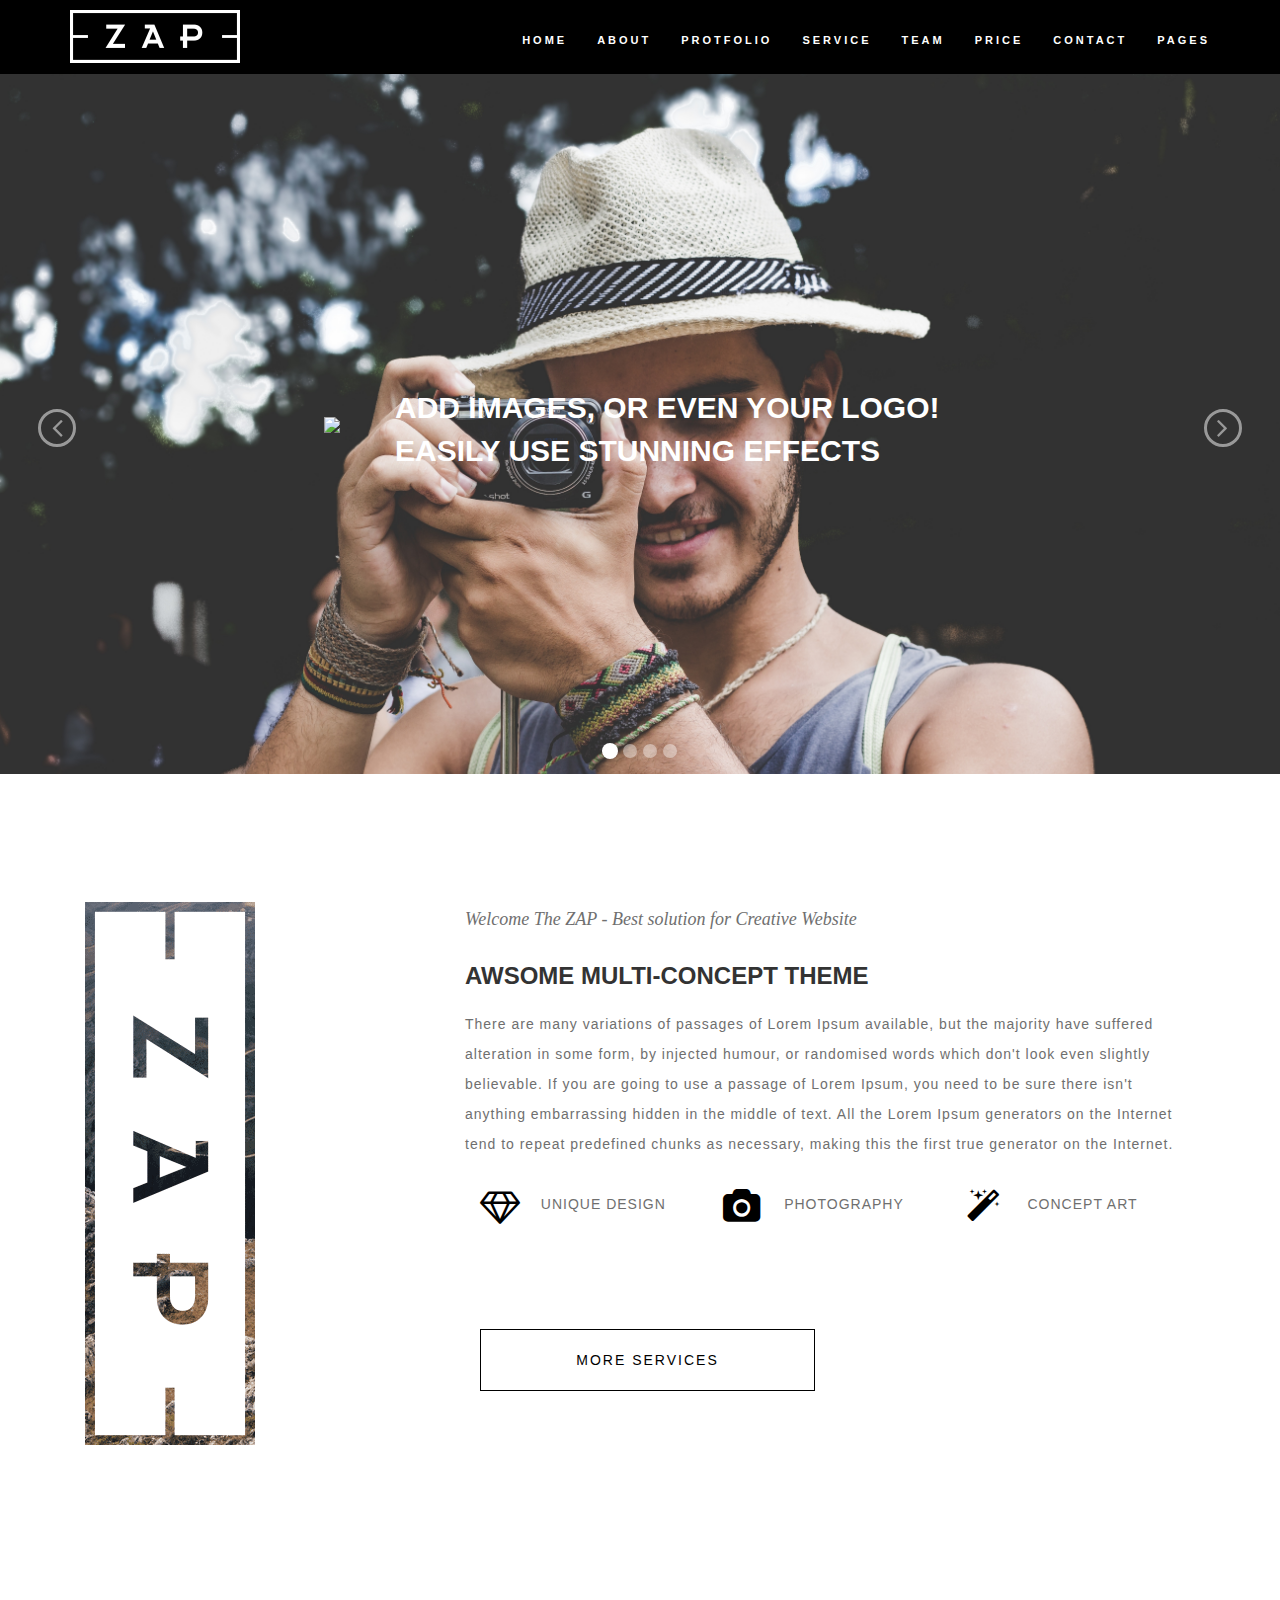
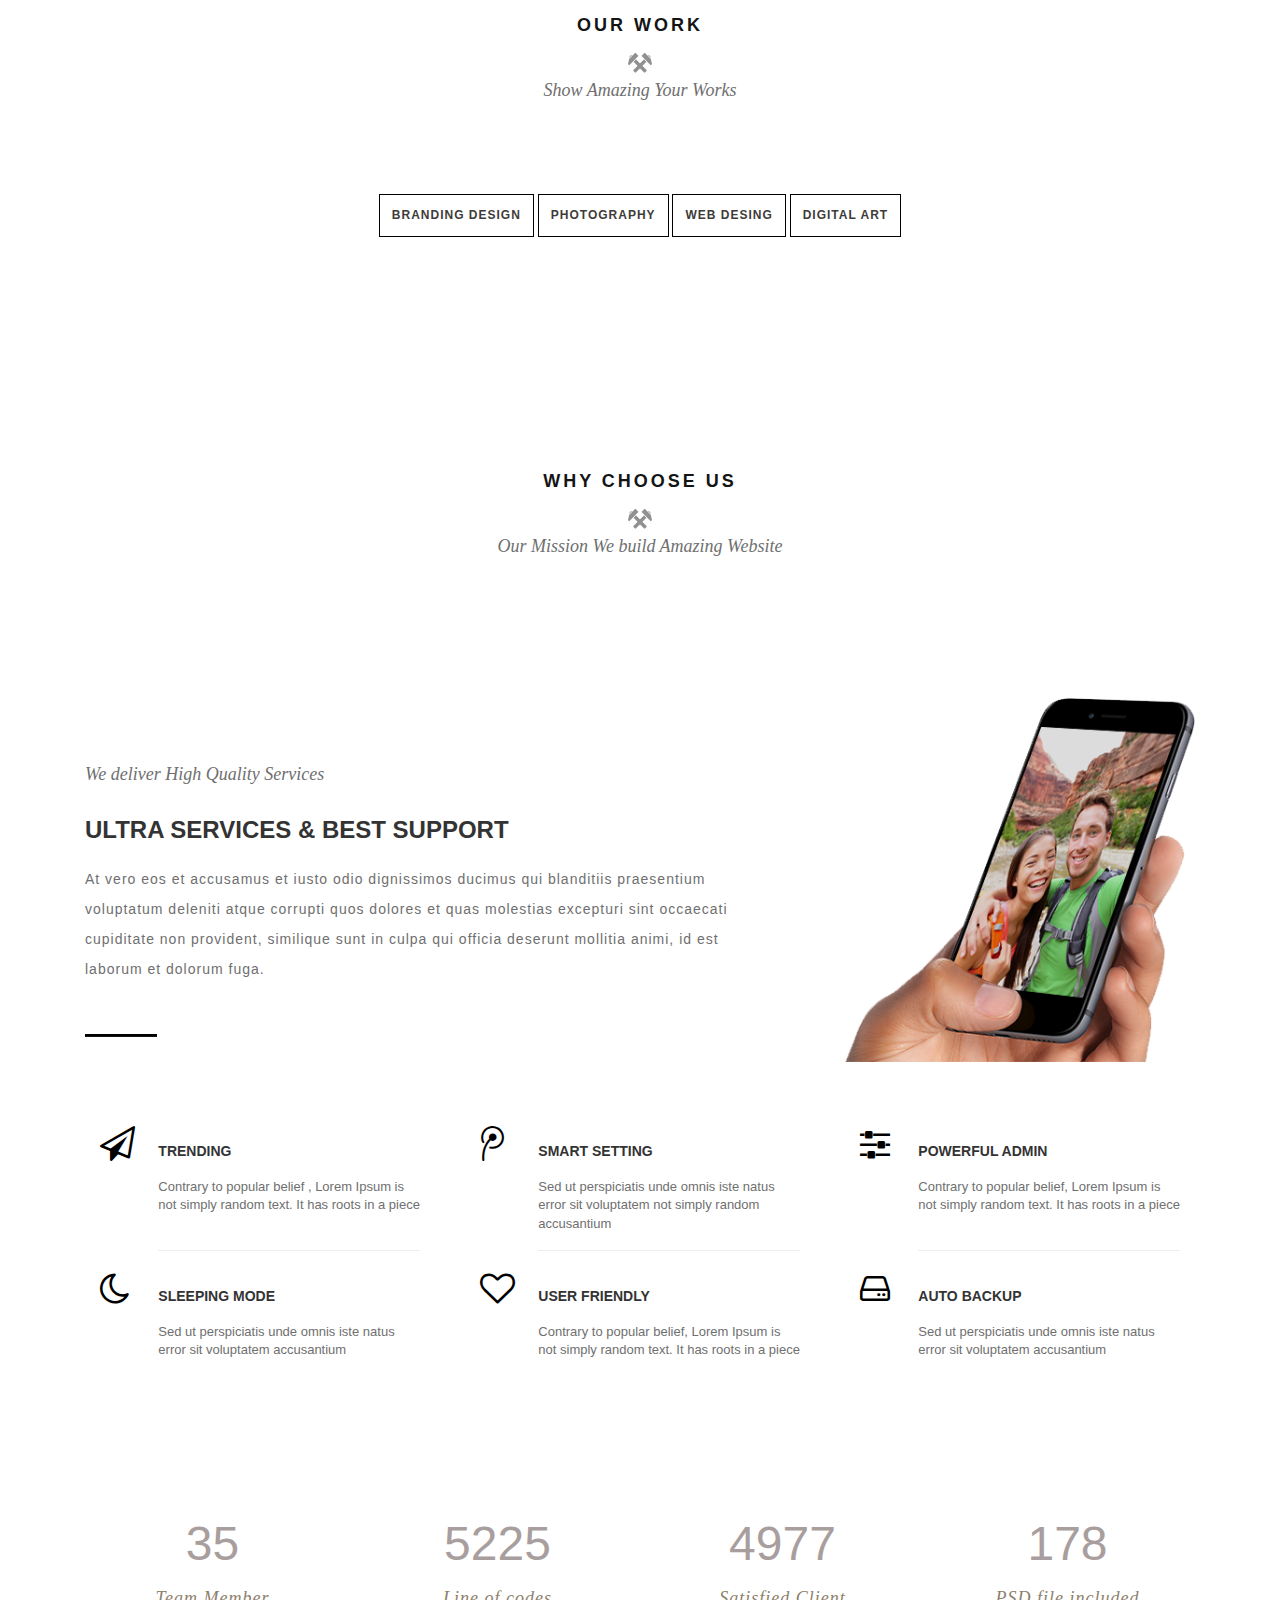
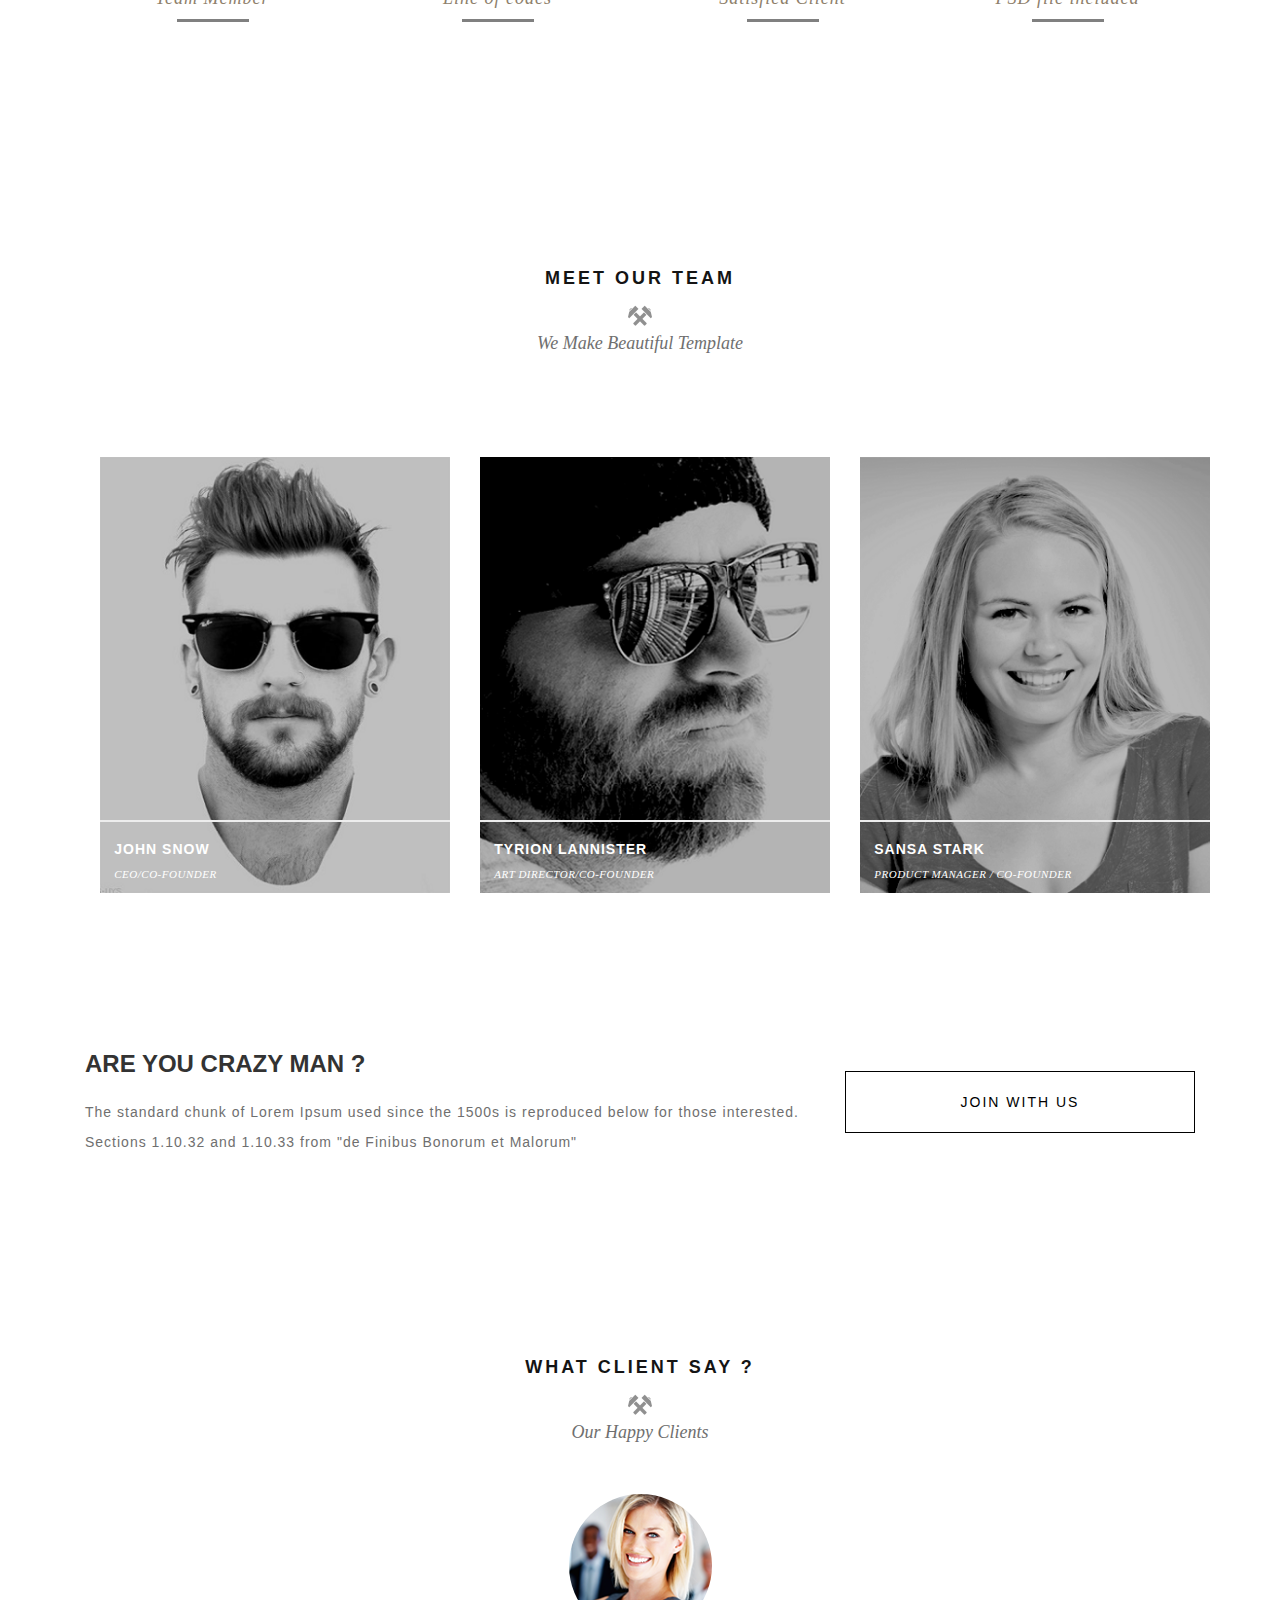
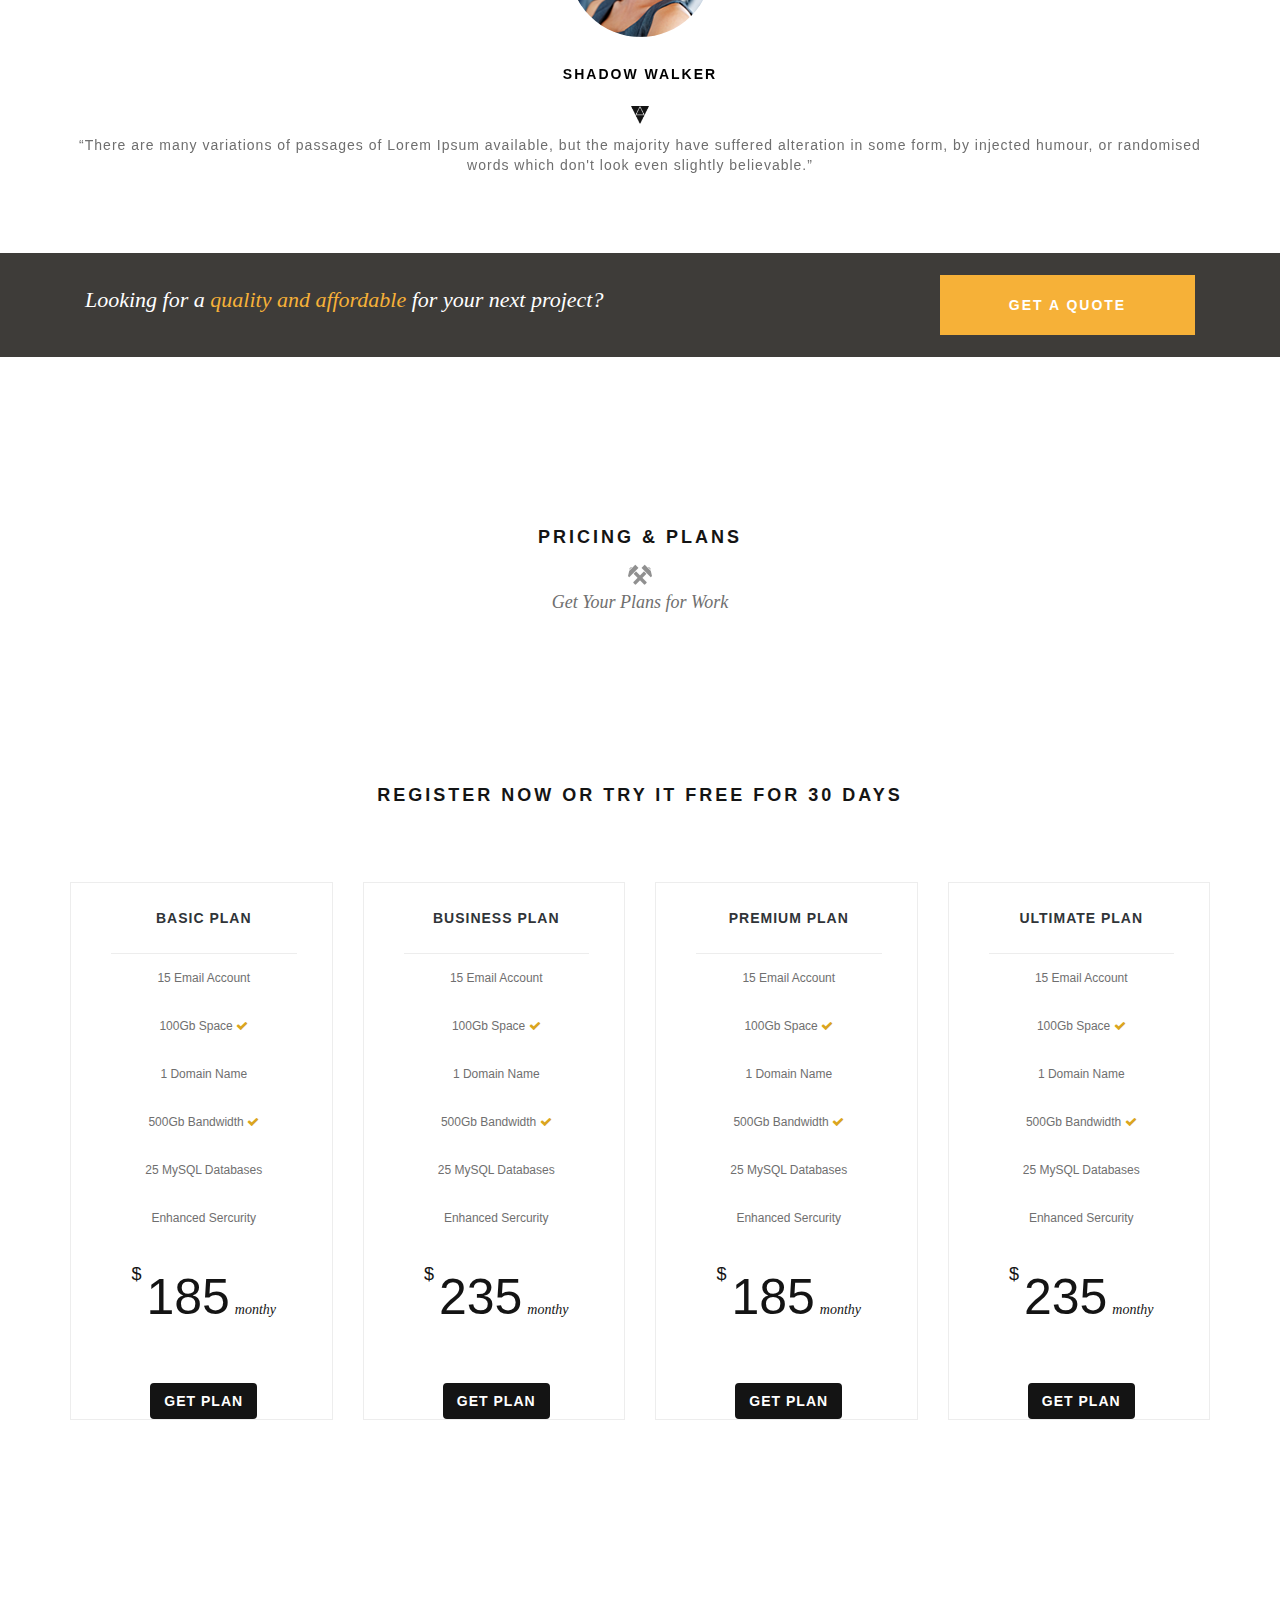
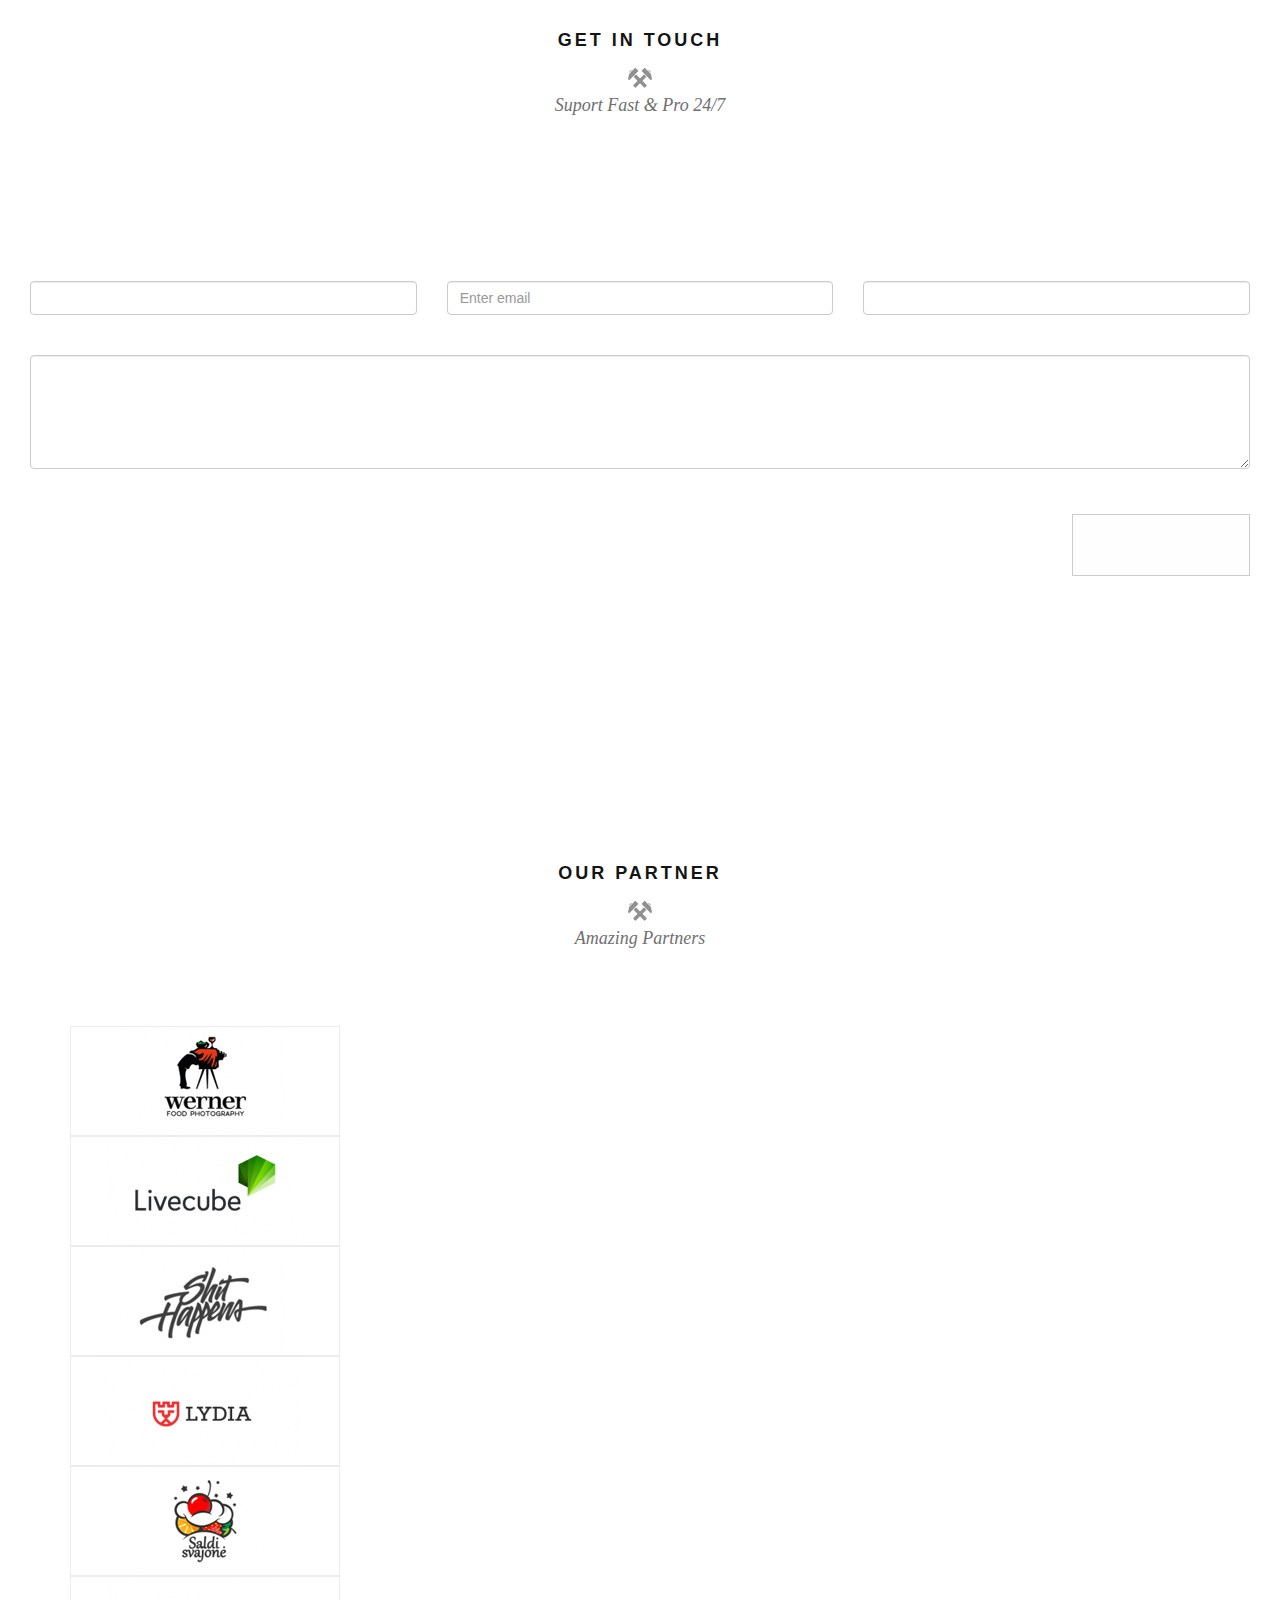
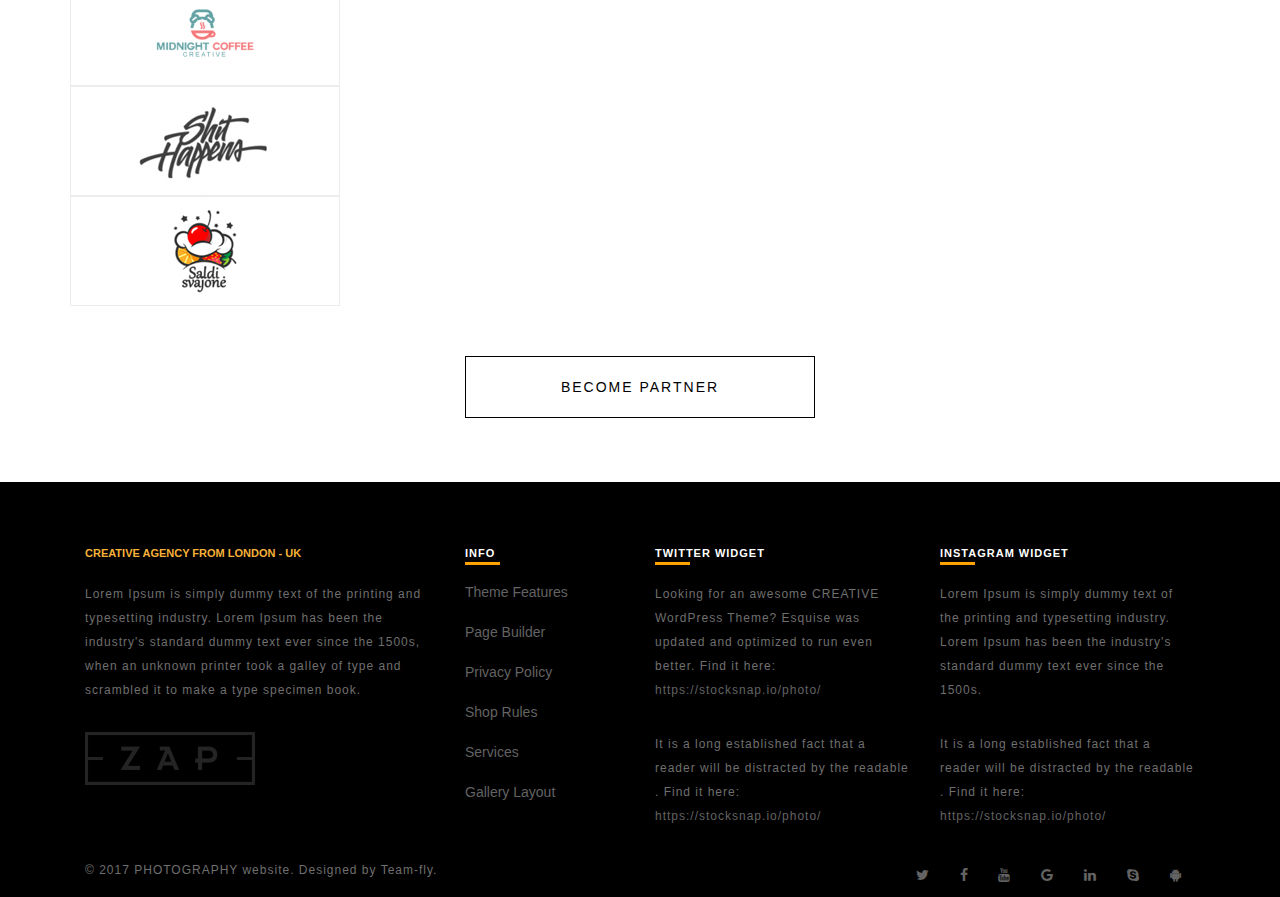
==== index.html @ 69b2be7b "Here is the updated one.:)" ====
<!DOCTYPE html>
<html lang="en">
<head>
    <meta charset="UTF-8">
    <meta name="viewport" content="width=device-width, initial-scale=1">
	<title>photography</title>
	<link rel="stylesheet" href="style.css">
	<link rel="stylesheet" href="assets/css/bootstrap.min.css">
    <link rel="stylesheet" href="assets/animate.css">
     <link rel="stylesheet" href="https://maxcdn.bootstrapcdn.com/font-awesome/4.7.0/css/font-awesome.min.css">

</head>
<body>
	
<!--background slider-->	
<div class="container-fluid fluid_margin_padding">
  <div class="raw fluid_margin_padding">
  <div class="col-md-12 fluid_margin_padding">    

<!--Navigation bar-->
<nav class="navbar navbar-default navbar-fixed-top navbar-inverse nav_background" role="navigation">
    <div class="container">
        <div class="navbar-header">
            <button type="button" class="navbar-toggle" data-toggle="collapse" data-target="#nav-collapse">
                <span class="sr-only">Toggle navigation</span>
                <span class="icon-bar"></span>
                <span class="icon-bar"></span>
                <span class="icon-bar"></span>
            </button>
            <img style="padding-top:10px;" class="img-responsive" src="assets/image/logo.png">
        </div>
        <div class="collapse navbar-collapse" id="nav-collapse">
            <ul class="nav navbar-nav navbar-right navlist">
               
                <li><a href="#home">home</a></li>
                <li><a href="#about">About</a></li>
                <li><a href="#protfolio">protfolio</a></li>
                <li><a href="#service">service</a></li>
                <li><a href="#team">team</a></li>
                <li><a href="#price">price</a></li>
                <li><a href="#contact">Contact</a></li>
                <li><a href="#pages">pages</a></li>
            </ul>
        </div>
    </div>
</nav>
<!-- Slider -->
<div id="home" style="margin-top: 74px;" class="container-fluid fluid_margin_padding">
<div id="first-slider">
    <div id="carousel-example-generic" class="carousel slide carousel-fade">
        <!-- Indicators -->
        <ol class="carousel-indicators">
            <li data-target="#carousel-example-generic" data-slide-to="0" class="active"></li>
            <li data-target="#carousel-example-generic" data-slide-to="1"></li>
            <li data-target="#carousel-example-generic" data-slide-to="2"></li>
            <li data-target="#carousel-example-generic" data-slide-to="3"></li>
        </ol>
        <!-- Wrapper for slides -->
        <div class="carousel-inner" role="listbox">
            <!-- Item 1 -->
            <div class="item active slide1 img-responsive">
                <div class="row"><div class="container">
                    <div class="col-md-3 text-right">
                        <img style="max-width: 200px;"  data-animation="animated zoomInLeft" src="http://s20.postimg.org/pfmmo6qj1/window_domain.png">
                    </div>
                    <div class="col-md-9 text-left">
                        <h3 data-animation="animated bounceInDown">Add images, or even your logo!</h3>
                        <h4 data-animation="animated bounceInUp">Easily use stunning effects</h4>             
                     </div>
                </div></div>
             </div> 
            <!-- Item 2 -->
            <div class="item slide2 img-responsive">
                <div class="row"><div class="container">
                    <div class="col-md-7 text-left">
                        <h3 data-animation="animated bounceInDown"> 50 animation options A beautiful</h3>
                        <h4 data-animation="animated bounceInUp">Create beautiful slideshows </h4>
                     </div>
                    <div class="col-md-5 text-right">
                        <img style="max-width: 200px;"  data-animation="animated zoomInLeft" src="http://s20.postimg.org/sp11uneml/rack_server_unlock.png">
                    </div>
                </div></div>
            </div>
            <!-- Item 3 -->
            <div class="item slide3 img-responsive">
                <div class="row"><div class="container">
                    <div class="col-md-7 text-left">
                        <h3 data-animation="animated bounceInDown">Simple Bootstrap Carousel</h3>
                        <h4 data-animation="animated bounceInUp">Bootstrap Image Carousel Slider with Animate.css</h4>
                     </div>
                    <div class="col-md-5 text-right">
                        <img style="max-width: 200px;"  data-animation="animated zoomInLeft" src="http://s20.postimg.org/eq8xvxeq5/globe_network.png">
                    </div>     
                </div></div>
            </div>
            <!-- Item 4 -->
            <div class="item slide4 img-responsive">
                <div class="row"><div class="container">
                    <div class="col-md-7 text-left">
                        <h3 data-animation="animated bounceInDown">We are creative</h3>
                        <h4 data-animation="animated bounceInUp">Get start your next awesome project</h4>
                     </div>
                    <div class="col-md-5 text-right">
                        <img style="max-width: 200px;"  data-animation="animated zoomInLeft" src="http://s20.postimg.org/9vf8xngel/internet_speed.png">
                    </div>  
                </div></div>
            </div>
            <!-- End Item 4 -->
    
        </div>
        <!-- End Wrapper for slides-->
        <a class="left carousel-control" href="#carousel-example-generic" role="button" data-slide="prev">
            <i class="fa fa-angle-left"></i><span class="sr-only">Previous</span>
        </a>
        <a class="right carousel-control" href="#carousel-example-generic" role="button" data-slide="next">
            <i class="fa fa-angle-right"></i><span class="sr-only">Next</span>
        </a>
    </div>
</div>
</div>
   
   
   
   
   

    
<!--Awesome multi-concept theme-->      
   
        <div id="about" class="container concept">
            <div class="raw">
                <div class="col-md-4 col-sm-3 col-xs-12">
                    <img class="img-responsive" src="assets/image/intro-1.png">
                </div>
                <div class="col-md-8 col-sm-9 col-xs-12 heading-block">
                    <span>
                        Welcome The ZAP - Best solution for Creative Website
                    </span>
                    <h2>AWSOME MULTI-CONCEPT THEME</h2>
                    <p>
                        There are many variations of passages of Lorem Ipsum available, but the majority have suffered alteration in some form, by injected humour, or randomised words which don't look even slightly believable. If you are going to use a passage of Lorem Ipsum, you need to be sure there isn't anything embarrassing hidden in the middle of text. All the Lorem Ipsum generators on the Internet tend to repeat predefined chunks as necessary, making this the first true generator on the Internet.
                    </p>
                    <div class="raw">
                    <div class="col-md-1 col-sm-1">
                          <i class="fa fa-diamond" aria-hidden="true"></i>

                    </div>
                    <div class="col-md-3 col-sm-3">
                        <p>UNIQUE DESIGN</p>
                    </div> 
                    
                    <div class="col-md-1 col-sm-1">
                        <i class="fa fa-camera" aria-hidden="true"></i>

                    </div>
                    <div class="col-md-3 col-sm-3">
                        <p>PHOTOGRAPHY</p>
                    </div>
                    
                    <div class="col-md-1 col-sm-1">
                       <i class="fa fa-magic" aria-hidden="true"></i>
                    </div>
                    <div class="col-md-3 col-sm-3">
                        <p>CONCEPT ART</p>
                    </div> 
                    </div>
                    <div class="raw">
                    <div class="col-md-6 col-sm-12 col-xs-12">
                    <button style="letter-spacing:2px !important;margin-top:80px;color:black;background-color:white !important;border-radius:0px;border:1px solid black;padding:20px;width:100%;" type="button" class="btn btn-default">
                        MORE SERVICES
                    </button>
                    </div>
                    </div>
                </div>
            </div>
        </div>
     
<!--Our work-->
        <div id="protfolio" class="container-fluid">
            <div class="container heading-block">
                <h3>Our Work</h3>
                <div class="divider divider-center ">
                   <img src="assets/image/hammers.png">
                    <span style="font-family: 'Crimson Text', serif !important;">
                       Show Amazing Your Works
                    </span>
                    
                    
                </div>        
            </div>
 <!--button-->
             <div style="text-align:center; !important;" class="container buttonp">
                                 <div class="raw">
                                       <div class="col-md-12 col-sm-12">     
                                        <button  style="letter-spacing:1px !important;margin-top:80px;color:#3e3c39 !important;background-color: white !important;border-radius:0px;border:1px solid black;padding-bottom:0px;" type="button" class="btn btn-default mybtnstyle filter-1" data-filter="all"><p><b>BRANDING DESIGN</b></p>
                                        </button>
                                          
                    
                                        <button style="letter-spacing:1px !important;margin-top:80px;color:#3e3c39 !important;background-color: white !important;border-radius:0px;border:1px solid black;padding-bottom:0px;" type="button" class="btn btn-default mybtnstyle filter-1" data-filter=".category-1">
                                                    <p><b>PHOTOGRAPHY</b></p>
                                         </button>
                                                             
                                        <button style="letter-spacing:1px !important;margin-top:80px;color:#3e3c39 !important;background-color: white !important;border-radius:0px;border:1px solid black;padding-bottom:0px;" type="button" class="btn btn-default mybtnstyle filter-1" data-filter=".category-2">
                                                   <p><b>WEB DESING</b></p>
                                         </button>
                                                            
                                     <button  style="letter-spacing:1px !important;margin-top:80px;color:#3e3c39 !important;background-color: white !important;border-radius:0px;border:1px solid black;padding-bottom:0px;" type="button" class="btn btn-default mybtnstyle filter-1" data-filter=".category-1"><p><b>DIGITAL  ART</b></p>
                                        </button>
                                         
                        </div>                                
                    </div>  
                </div>    
             </div>
        
        
        
<!--Image gellary-->        
        <div class="container-fluid gallery">

           
            <div class="container" id="MixItUp1" >
            <center>
              <div class=" mix category-1">
                  <a href="assets/image/blog-2.png" class="thumbnail"><img src="assets/image/blog-2.png"></a>
              </div>
              <div class=" mix category-1" >
                  <a href="assets/image/blog-3.png" class="thumbnail"><img src="assets/image/blog-3.png"></a>
              </div>
              <div class="mix category-1" >
                  <a href="assets/image/blog-4.png" class="thumbnail"><img src="assets/image/blog-4.png"></a>
              </div>
              <div class="mix category-2">
                  <a href="assets/image/blog-3.png" class="thumbnail"><img src="assets/image/blog-3.png"></a>
              </div>
              
              <div class=" mix category-1">
                  <a href="assets/image/blog-4.png" class="thumbnail"><img src="assets/image/blog-4.png"></a>
              </div>
              <div class=" mix category-1">
                  <a href="assets/image/blog-2.png" class="thumbnail"><img src="assets/image/blog-2.png"></a>
              </div>
              <div class=" mix category-2" >
                  <a href="assets/image/blog-4.png" class="thumbnail"><img src="assets/image/blog-4.png"></a>
              </div>
              <div class=" mix category-2">
                  <a href="assets/image/blog-3.png" class="thumbnail"><img src="assets/image/blog-3.png"></a>
              </div>
                </center>
            </div>
             
              
            
        </div>
        
        
<!--Why Choose Us-->
        <div id="service"  class="container-fluid">
            <div class="container heading-block">
                <h3>Why Choose Us</h3>
                <div class="divider divider-center ">
                   <img src="assets/image/hammers.png">
                    <span style="font-family: 'Crimson Text', serif !important;">
                       Our Mission We build Amazing Website
                    </span>    
                </div>        
            </div>        
        </div>
        
        
     <!--ULTRA SERVICES & BEST SUPPORT-->   
     <div class="container-fluid concept">
        <div class="container">
            <div class="raw">
                
                <div class="col-md-8 heading-block">
                    <span style="padding-top:8%;">
                       We deliver High Quality Services
                    </span>
                    <h2>Ultra services & best support</h2>
                    <p>
                         At vero eos et accusamus et iusto odio dignissimos ducimus qui blanditiis praesentium<br>voluptatum deleniti atque corrupti quos dolores et quas molestias excepturi sint occaecati<br>cupiditate non provident, similique sunt in culpa qui officia deserunt mollitia animi, id est<br> laborum et dolorum fuga.
                    </p>
                    <hr class="hrtag">
                </div>
                <div class="col-md-4 ">
                    <img class="img-responsive" src="assets/image/why-choose-1.png">
                </div>
                
            </div>
        </div>
    </div>
        
<!--Services-->    
        <div id="service" class="container-fluid why-choose">
            <div class="container">
                <div class="raw">
                    <div class="col-md-4">
                        <div class="col-md-2">
                            <i class="fa fa-paper-plane-o" aria-hidden="true"></i>
  

                        </div>
                        <div class="col-md-10">
                            <h4>Trending</h4>
                            <p>
                                Contrary to popular belief , Lorem Ipsum is not simply random text. It has roots in a piece
                            </p>
                            <hr style="margin-top:35px;">
                        </div>
                    </div>
                    <div class="col-md-4">
                        <div class="col-md-2">
                         <i class="fa fa-tencent-weibo" aria-hidden="true"></i>

                        </div>
                        <div class="col-md-10">
                            <h4>Smart Setting</h4>
                            <p>
                                Sed ut perspiciatis unde omnis iste natus error sit voluptatem not simply random accusantium
                            </p>
                            <hr style="margin-top:17px;">
                        </div>    
                    </div>
                    <div class="col-md-4">
                        <div class="col-md-2">
                            <i class="fa fa-sliders" aria-hidden="true"></i>

                        </div>
                        <div class="col-md-10">
                            <h4>Powerful Admin</h4>
                            <p>
                                Contrary to popular belief, Lorem Ipsum is not simply random text. It has roots in a piece
                            </p>
                            <hr style="margin-top:35px;">
                        </div>
                    </div>
                </div>
            </div>
<!--Services two-->             
            <div class="container">
                <div class="raw">
                    <div class="col-md-4">
                        <div class="col-md-2">
                            <i class="fa fa-moon-o" aria-hidden="true"></i>

                        </div>
                        <div class="col-md-10">
                            <h4>Sleeping Mode</h4>
                            <p>
                                Sed ut perspiciatis unde omnis iste natus error sit voluptatem accusantium
                            </p>
                        </div>
                    </div>
                    <div class="col-md-4">
                        <div class="col-md-2">
                            <i class="fa fa-heart-o" aria-hidden="true"></i>

                        </div>
                        <div class="col-md-10">
                            <h4>User Friendly</h4>
                            <p>
                                Contrary to popular belief, Lorem Ipsum is not simply random text. It has roots in a piece
                            </p>
                        </div>    
                    </div>
                    <div class="col-md-4">
                        <div class="col-md-2">
                            <i class="fa fa-hdd-o" aria-hidden="true"></i>

                        </div>
                        <div class="col-md-10">
                            <h4>Auto Backup</h4>
                            <p>
                                Sed ut perspiciatis unde omnis iste natus error sit voluptatem accusantium
                            </p>
                        </div>
                    </div>
                </div>
            </div>
        </div>  
        
<!--Background-->
        
        <div class="container-fluid img-responsive backgroundimg">
            <div class="container">
                <div class="raw">
                    <div class="col-md-3">
                        <span class="number">35
                            <h5>Team Member</h5>
                            <hr class="hrtag2">
                        </span>
                    </div>
                    <div class="col-md-3">
                        <span class="number">5225
                            <h5>Line of codes</h5>
                            <hr class="hrtag2">
                        </span>
                    </div>
                    <div class="col-md-3">
                        <span class="number">4977
                            <h5>Satisfied Client</h5>
                            <hr class="hrtag2">
                        </span>
                    </div>
                    <div class="col-md-3">
                        <span class="number">178
                            <h5>PSD file included</h5>
                            <hr class="hrtag2">
                        </span>
                    </div>
                </div>
            </div>
        </div>
        
 <!--Our team-->
        <div id="team" class="container-fluid ">
            <div class="container heading-block ">
                <h3>Meet Our team</h3>
                <div class="divider divider-center ">
                   <img src="assets/image/hammers.png">
                    <span style="font-family: 'Crimson Text', serif !important;">
                       We Make Beautiful Template
                    </span>
                 </div> 
 <!--Team Images 1-->               
            <div class="container impadtop">    
                <div class="raw">
                    <div class="col-md-4">
                        <div>
                            <a href="#">
                            <img class="img-responsive" src="assets/image/our-team-1a.png">    
                            </a>
                        </div> 
                        
                        <div class="team-desc">
                            <div class="team-title">
                              <h4><a style="color:white;text-decoration: none;" href="#.">John Snow</a></h4>
                              <span>CEO/Co-founder</span>
                            </div>
                        </div>
                    </div>
 <!--Team Images 2-->                      
                    <div class="col-md-4">
                        <div>
                            <a href="#">
                            <img class="img-responsive" src="assets/image/our-team-1b.png">    
                            </a>
                        </div> 
                        
                        <div class="team-desc">
                            <div class="team-title">
                              <h4><a style="color:white;text-decoration: none;" href="#.">Tyrion Lannister</a></h4>
                              <span>Art Director/Co-founder</span>
                            </div>
                        </div>
                    </div>
<!--Team Images 3-->                       
                   <div class="col-md-4">
                        <div>
                            <a href="#">
                            <img class="img-responsive" src="assets/image/our-team-1c.png">    
                            </a>
                        </div> 
                        
                        <div class="team-desc">
                            <div class="team-title">
                              <h4><a style="color:white;text-decoration: none;" href="#.">Sansa Stark</a></h4>
                              <span>Product Manager / Co-founder</span>
                            </div>
                        </div>
                    </div>
                </div>
            </div>
        </div>
    </div>   
        
        
<!--Are you crazy man ?-->      
    <div class="container-fluid concept">
        <div class="container">
            <div class="raw">                
                <div class="col-md-8 heading-block">
                    <h2>Are you crazy man ?</h2>
                    <p>
                       The standard chunk of Lorem Ipsum used since the 1500s is reproduced below for those interested. Sections 1.10.32 and 1.10.33 from "de Finibus Bonorum et Malorum"
                    </p>
                </div>
                <div class="col-md-4">
                    <button style="letter-spacing:2px !important;margin-top:50px;color:black;background-color: white !important;border-radius:0px;border:1px solid black;padding:20px;width:100%;" type="button" class="btn btn-default">
                            JOIN WITH US
                    </button>
                </div>
            </div>
        </div>
    </div> 

<!--What client say-->
        <div class="container-fluid">
            <div class="container heading-block">
                <h3>WHAT CLIENT SAY ?</h3>
                <div class="divider divider-center ">
                   <img src="assets/image/hammers.png">
                    <span style="font-family: 'Crimson Text', serif !important;">
                       Our Happy Clients
                    </span>
                </div>        
            </div>
        </div> 
        
<!--client slider-->
        <div class="container slidemargintop">

                 <div id="myCarousel" class="carousel slide" data-ride="carousel">

        <!-- Wrapper for slides -->
                    <div class="carousel-inner">

                    <div class="item active">
                        <img class="img-circle"  style="margin:auto;" src="assets/image/testimonial-1a.png" alt="Los Angeles">
                        <div class="carousel-caption">
                            <h5>SHADOW WALKER</h5>
                            <div class="divider divider-center ">
                                <img style="height:18px;width:18px;" src="assets/image/triangle.png">
                            </div>
                            <p>
                            “There are many variations of passages of Lorem Ipsum available, but the majority have suffered alteration in some form, by injected humour, or randomised words which don't look even slightly believable.”
                            </p>
                        </div>
                    </div>

                  <div class="item">
                      <img  class="img-circle"  style="margin:auto;"  src="assets/image/testimonial-2a.png" alt="Chicago">
                        <div class="carousel-caption">
                            <h5>M_ADNAN</h5>
                                <div class="divider divider-center ">
                                    <img style="height:18px;width:18px;" src="assets/image/triangle.png">
                                </div>
                            <p>
                             “There are many variations of passages of Lorem Ipsum available, but the majority have suffered alteration in some form, by injected humour, or randomised words which don't look even slightly believable.”
                            </p>
                        </div>
                  </div>

                 <div class="item ">
                     <img class="img-circle"style="margin:auto;"  src="assets/image/testimonial-3a.png" alt="New York">
                         <div class="carousel-caption">
                             <h5>DAVID WALKER</h5>
                                 <div class="divider divider-center ">
                                     <img style="height:18px;width:18px;" src="assets/image/triangle.png">
                                 </div> 
                              <p>
                                 “There are many variations of passages of Lorem Ipsum available, but the majority have suffered alteration in some form, by injected humour, or randomised words which don't look even slightly believable.”
                              </p>
                        </div>
                   </div>
                </div>
            </div>
        </div>
        
<!--Looking for-->
       <div class="container-fluid looking">
          <div class="container promo text-white">
              <div class="raw">
                  <div class="col-md-9">
                       <h4 class="font-crimson  font-italic ">
                           Looking for a
                           <span class="text-color-primary">quality and affordable</span>
                           for your next project?
                       </h4>
                   </div>
                   <div class="col-md-3">
                        <button style="letter-spacing:2px !important;color:white;background-color:#f6b138!important;border-radius:0px;border:none;padding:20px;width:100%;" type="button" class="btn btn-default">
                                <b>GET A QUOTE</b>
                       </button>
                  </div>
              </div>
           </div>
       </div>
       

        
        
        
<!--Prising & Plan-->
        <div id="price" class="container-fluid">
            <div class="container heading-block">
                <h3>Pricing & Plans</h3>
                <div class="divider divider-center ">
                   <img src="assets/image/hammers.png">
                    <span style="font-family: 'Crimson Text', serif !important;">
                       Get Your Plans for Work
            
                    </span>
                     <h3 class=" margin-bottom-65">Register now Or try it free for 30 days</h3>  
                </div>      
            </div>
        </div>
        
        
        <div class="container">
        <div class="row"> 
          <!-- Basic Plan -->
          <div class="col-md-3 margin-bottom-30 animate fadeInLeft" data-wow-delay="0.4s">
            <ul class="pricing-table style-1 hover-up hover-shadow">
              <li class="title">Basic Plan</li>
              <li class="bullet-item">15 Email Account</li>
              <li class="bullet-item">100Gb Space <i class="fa fa-check" aria-hidden="true"></i></li>
              <li class="bullet-item">1 Domain Name</li>
              <li class="bullet-item">500Gb Bandwidth <i class="fa fa-check" aria-hidden="true"></i></li>
              <li class="bullet-item">25 MySQL Databases</li>
              <li class="bullet-item">Enhanced Sercurity</li>
              <li class="price"><span class="currency">$</span>185<span class="period">monthy</span></li>
              <li class="cta-button"><a class="btn dark"  href="#."><b>Get Plan</b></a></li>
            </ul>
          </div>
          
          <!-- Business Plan -->
          <div class="col-md-3 margin-bottom-30 animate fadeInLeft" data-wow-delay="0.6s">
            <ul class="pricing-table style-1 hover-up hover-shadow">
              <li class="title">Business Plan</li>
              <li class="bullet-item">15 Email Account</li>
              <li class="bullet-item">100Gb Space <i class="fa fa-check" aria-hidden="true"></i></li>
              <li class="bullet-item">1 Domain Name</li>
              <li class="bullet-item">500Gb Bandwidth <i class="fa fa-check" aria-hidden="true"></i></li>
              <li class="bullet-item">25 MySQL Databases</li>
              <li class="bullet-item">Enhanced Sercurity</li>
              <li class="price"><span class="currency">$</span>235<span class="period">monthy</span></li>
              <li class="cta-button"><a class="btn dark"  href="#."><b>Get Plan</b></a></li>
            </ul>
          </div>
          
          <!-- Premium Plan -->
          <div class="col-md-3 margin-bottom-30 animate fadeInRight" data-wow-delay="0.8s">
            <ul class="pricing-table style-1 hover-up hover-shadow">
              <li class="title">Premium Plan</li>
              <li class="bullet-item">15 Email Account</li>
              <li class="bullet-item">100Gb Space <i class="fa fa-check" aria-hidden="true"></i></li>
              <li class="bullet-item">1 Domain Name</li>
              <li class="bullet-item">500Gb Bandwidth <i class="fa fa-check" aria-hidden="true"></i></li>
              <li class="bullet-item">25 MySQL Databases</li>
              <li class="bullet-item">Enhanced Sercurity</li>
              <li class="price"><span class="currency">$</span>185<span class="period">monthy</span></li>
              <li class="cta-button"><a class="btn dark"  href="#."><b>Get Plan</b></a></li>
            </ul>
          </div>
          
          <!-- Ultimate Plan -->
          <div class="col-md-3 margin-bottom-30 animate fadeInRight" data-wow-delay="1s">
            <ul class="pricing-table style-1 hover-up hover-shadow">
              <li class="title">Ultimate Plan</li>
              <li class="bullet-item">15 Email Account</li>
              <li class="bullet-item">100Gb Space <i class="fa fa-check" aria-hidden="true"></i></li>
              <li class="bullet-item">1 Domain Name</li>
              <li class="bullet-item">500Gb Bandwidth <i class="fa fa-check" aria-hidden="true"></i></li>
              <li class="bullet-item">25 MySQL Databases</li>
              <li class="bullet-item">Enhanced Sercurity</li>
              <li class="price"><span class="currency">$</span>235<span class="period">monthy</span></li>
              <li class="cta-button"><a class="btn dark"  href="#."><b>Get Plan</b></a></li>
            </ul>
          </div>
        </div>  
    </div>
        
        
        
<!--Get In Touch-->
        <div id="contact" class="container-fluid">
            <div class="container heading-block">
                <h3>Get In Touch</h3>
                <div class="divider divider-center ">
                   <img src="assets/image/hammers.png">
                    <span style="font-family: 'Crimson Text', serif !important;">
                       Suport Fast & Pro 24/7
                    </span>  
                </div>      
            </div>
        </div>
        <div class="container-fluid getintouchback">
            <div class="contaner form1">
               <div class="raw">
                   <div class="col-md-4 col-sm-12">
                       <form>
                           <div class="form-group">
                              <label for="usr">Name</label>
                              <input type="text" class="form-control" id="usr">
                           </div>
                       </form>
                   </div>
                   <div class="col-md-4 col-sm-12">
                       <form>
                         <div class="form-group">
                            <label for="exampleInputEmail1">Email address</label>
                            <input type="email" class="form-control" id="exampleInputEmail1" aria-describedby="emailHelp" placeholder="Enter email">
                          </div>
                       </form>
                   </div>

                   <div class="col-md-4 col-sm-12">
                       <form>
                         <div class="form-group">
                            <label for="exampleInputEmail1">Subject</label>
                            <input type="text" class="form-control" id="exampleInputEmail1" aria-describedby="emailHelp" placeholder="">
                          </div>
                       </form>
                   </div>
               </div>
            </div>
            <div class="contaner form2">
               <div class="raw">
                   <div class="col-md-12 col-sm-12">
                       <form>
                            <div class="form-group">
                              <label for="comment">Comment:</label>
                              <textarea class="form-control" rows="5" id="comment"></textarea>
                            </div> 
                       </form>
                   </div>
               </div>
               <div class="raw">
               <div class="col-md-offset-10 col-md-2">
               <button style="float:right;letter-spacing:2px !important;color:white;background-color:rgba(241, 241, 241, 0.06)!important;border-radius:0px;1px solid black;;padding:20px;width:100%;margin-top: 30px;" type="button" class="btn btn-default">
                        <b>SEND ME</b>
                </button>
                </div>
                </div>
            </div>
        </div>
        
        
<!--Our Partner-->
        <div id="pages" class="container-fluid">
            <div class="container heading-block">
                <h3>Our Partner</h3>
                <div class="divider divider-center ">
                   <img src="assets/image/hammers.png">
                    <span style="font-family: 'Crimson Text', serif !important;">
                       Amazing Partners
                    </span>  
                </div>      
            </div>
        </div>    
        <div class="container partner">
           <section class="customer-logos slider">
              <div class="slide"><img src="assets/image/partner-1.png"></div>
              <div class="slide"><img src="assets/image/partner-2.png"></div>
              <div class="slide"><img src="assets/image/partner-3.png"></div>
              <div class="slide"><img src="assets/image/partner-4.png"></div>
              <div class="slide"><img src="assets/image/partner-5.png"></div>
              <div class="slide"><img src="assets/image/partner-7.png"></div>
              <div class="slide"><img src="assets/image/partner-3.png"></div>
              <div class="slide"><img src="assets/image/partner-5.png"></div>
           </section>
        </div>
        <div class="container">
          <div class="raw">
              <div class="col-md-offset-4 col-md-4">
               <center>
                <button style="letter-spacing:2px !important;margin-top:50px;color:black;background-color: white !important;border-radius:0px;border:1px solid black;padding:20px;width:100%;" type="button" class="btn btn-default">
                                BECOME PARTNER
                </button>
                </center>
              </div>
            </div>
        </div>
           
<!--footer -->
    <div class="container-fluid fluid_margin_padding  footer_background">
        <div class="container padding-top">
            <div class="raw">
                <div class="col-md-4 col-sm-12 ">
                    <span class="text-pri"><b>Creative Agency from London - UK</b></span>
                    <br>
                    <br>
                    <p>Lorem Ipsum is simply dummy text of the printing and typesetting industry. Lorem Ipsum has been the industry's standard dummy text ever since the 1500s, when an unknown printer took a galley of type and scrambled it to make a type specimen book.</p>
                    <br>
                    <img class="img-responsive" src="assets/image/footer_logo_1.png">
                </div>
                <div class="col-md-2 col-sm-12 ">
                    <span class="text-pri1" ><b>INFO</b></span>
                    <hr class="hrstyle">
                    <br>
                    <br>
                    <ul class="list-group">
                        <a href="#"><li>Theme Features</li></a>
                         <br>
                        <a href="#"><li>Page Builder</li></a>
                         <br>
                        <a href="#"><li>Privacy Policy</li></a>
                         <br>
                        <a href="#"><li>Shop Rules</li></a>
                         <br>
                        <a href="#"><li>Services</li></a>
                         <br>
                        <a href="#"><li>Gallery Layout</li></a>
                    </ul>
                </div>
                <div class="col-md-3 col-sm-12 ">
                    <span class="text-pri1"><b>TWITTER WIDGET</b></span>
                    <hr class="hrstyle">
                    <br>
                    <br>
                    <p>Looking for an awesome CREATIVE WordPress Theme? Esquise was updated and optimized to run even better.
                     Find it here:  <a href="#">https://stocksnap.io/photo/</a></p>
                    <br>
                    <p>
                        It is a long established fact that a reader will be distracted by the readable . Find it here: 
                        <a href="#">https://stocksnap.io/photo/</a>
                    </p>
                </div>
                <div class="col-md-3 col-sm-12 ">
                    <span class="text-pri1"><b>INSTAGRAM WIDGET</b></span>
                    <hr class="hrstyle">
                    <br>
                    <br>
                    <p>Lorem Ipsum is simply dummy text of the printing and typesetting industry. Lorem Ipsum has been the industry's standard dummy text ever since the 1500s.</p>
                    <br>
                    <p>
                        It is a long established fact that a reader will be distracted by the readable . Find it here: 
                        <a href="#">https://stocksnap.io/photo/</a>
                    </p>
                    
                </div>
                <div class="raw">
                    <div style="padding-top:20px;padding-bottom:5px;" class="col-md-6 col-sm-6">
                        <p>© 2017 PHOTOGRAPHY website. Designed by Team-fly.</p>
                    </div>
                    <div style="padding-top:20px;padding-bottom:5px;" class="col-md-6 col-sm-6">
                            <div style="float:right;">
                             <a class="btn btn-social-icon btn-twitter">
                                <span class="fa fa-twitter">
                                </span>
                              </a>
                               <a class="btn btn-social-icon btn-facebook">
                                <span class="fa fa-facebook">
                                </span>
                              </a>
                               <a class="btn btn-social-icon btn-youtube">
                                <span class="fa fa-youtube">
                                </span>
                              </a>
                               <a class="btn btn-social-icon btn-google">
                                <span class="fa fa-google">
                                </span>
                              </a>
                               <a class="btn btn-social-icon btn-linkedin">
                                <span class="fa fa-linkedin">
                                </span>
                              </a>
                                <a class="btn btn-social-icon btn-skype">
                                <span class="fa fa-skype">
                                </span>
                              </a> 
                               <a class="btn btn-social-icon btn-android">
                                <span class="fa fa-android">
                                </span>
                              </a>
                            </div>  
                    </div>
                    
                </div>
                
            </div>
        </div>    
    </div>
    
    
    
    
    
     
           
        </div>
     </div>   
 </div>  
 
    <script type="text/javascript" src="assets/jquery-3.2.1.min.js"></script>
    <script type="text/javascript" src="assets/js/bootstrap.min.js"></script>
    <script type="text/javascript" src="assets/js/style.js"></script>
    <script type="text/javascript" src="https://cdnjs.cloudflare.com/ajax/libs/mixitup/2.1.11/jquery.mixitup.js"></script> 
    <script src="https://cdnjs.cloudflare.com/ajax/libs/slick-carousel/1.6.0/slick.js"></script>

 
</body>
</html>
---- style.css ----
*
{
    font-family: 'Montserrat', sans-serif ;
}
.fluid_margin_padding
{
    margin-left:0% !important;
    margin-right: 0% !important;
    padding-left: 0% !important;
    padding-right: 0% !important;
}
.container_margin_padding
{
 
}

/*Whole nav div #3e3c39*/
.navbar-inverse.nav_background
{
    background-color: black;
    margin-bottom:auto;
    min-height: 74px;
    border-radius:0px ;
    border: none;
    padding-bottom: 10px;
}
.navlist>li>a
{
    color:white !important;
    padding-top: 30px!important;
    padding-bottom: 0px !important;
    letter-spacing: 3px;
    text-transform: uppercase;
    font-weight: 600;
    transition: all .3s linear;
    font-size: 11px;
}
/*Slider*/


/*
Bootstrap Image Carousel Slider with Animate.css
Code snippet by Hashif (http://hashif.com) for Bootsnipp.com
Image credits: unsplash.com
*/
@import url(https://fonts.googleapis.com/css?family=Quicksand:400,700);

body {
   
/* font-weight:700;*/
}

/********************************/
/*          Main CSS     */
/********************************/


#first-slider .main-container {
  padding: 0;
}


#first-slider .slide1 h3, #first-slider .slide2 h3, #first-slider .slide3 h3, #first-slider .slide4 h3{
    color: #fff;
    font-size: 30px;
      text-transform: uppercase;
      font-weight:700;
}

#first-slider .slide1 h4,#first-slider .slide2 h4,#first-slider .slide3 h4,#first-slider .slide4 h4{
    color: #fff;
    font-size: 30px;
      text-transform: uppercase;
      font-weight:700;
}
#first-slider .slide1 .text-left ,#first-slider .slide3 .text-left{
    padding-left: 40px;
}


#first-slider .carousel-indicators {
  bottom: 0;
}
#first-slider .carousel-control.right,
#first-slider .carousel-control.left {
  background-image: none;
}
#first-slider .carousel .item {
  min-height: 700px; 
  height: 100%;
  width:100%;
}

.carousel-inner .item .container {
    display: flex;
    justify-content: center;
    align-items: center;
    position: absolute;
    bottom: 0;
    top: 0;
    left: 0;
    right: 0;
}


#first-slider h3{
  animation-delay: 1s;
}
#first-slider h4 {
  animation-delay: 2s;
}
#first-slider h2 {
  animation-delay: 3s;
}


#first-slider .carousel-control {
    width: 6%;
        text-shadow: none;
}


#first-slider h1 {
  text-align: center;  
  margin-bottom: 30px;
  font-size: 30px;
  font-weight: bold;
}

#first-slider .p {
  padding-top: 125px;
  text-align: center;
}

#first-slider .p a {
  text-decoration: underline;
}
#first-slider .carousel-indicators li {
    width: 14px;
    height: 14px;
    background-color: rgba(255,255,255,.4);
  border:none;
}
#first-slider .carousel-indicators .active{
    width: 16px;
    height: 16px;
    background-color: #fff;
  border:none;
}


.carousel-fade .carousel-inner .item {
  -webkit-transition-property: opacity;
  transition-property: opacity;
}
.carousel-fade .carousel-inner .item,
.carousel-fade .carousel-inner .active.left,
.carousel-fade .carousel-inner .active.right {
  opacity: 0;
}
.carousel-fade .carousel-inner .active,
.carousel-fade .carousel-inner .next.left,
.carousel-fade .carousel-inner .prev.right {
  opacity: 1;
}
.carousel-fade .carousel-inner .next,
.carousel-fade .carousel-inner .prev,
.carousel-fade .carousel-inner .active.left,
.carousel-fade .carousel-inner .active.right {
  left: 0;
  -webkit-transform: translate3d(0, 0, 0);
          transform: translate3d(0, 0, 0);
}
.carousel-fade .carousel-control {
  z-index: 2;
}

.carousel-control .fa-angle-right, .carousel-control .fa-angle-left {
    position: absolute;
    top: 50%;
    z-index: 5;
    display: inline-block;
}
.carousel-control .fa-angle-left{
    left: 50%;
    width: 38px;
    height: 38px;
    margin-top: -15px;
    font-size: 30px;
    color: #fff;
    border: 3px solid #ffffff;
    -webkit-border-radius: 23px;
    -moz-border-radius: 23px;
    border-radius: 53px;
}
.carousel-control .fa-angle-right{
    right: 50%;
    width: 38px;
    height: 38px;
    margin-top: -15px;
    font-size: 30px;
    color: #fff;
    border: 3px solid #ffffff;
    -webkit-border-radius: 23px;
    -moz-border-radius: 23px;
    border-radius: 53px;
}
.carousel-control {
    opacity: 1;
    filter: alpha(opacity=100);
}


/********************************/
/*       Slides backgrounds     */
/********************************/
#first-slider .slide1 {
    background-image: url(assets/image/slider4.jpg);
      background-size: cover;
    background-repeat: no-repeat;
}
#first-slider .slide2 {
  background-image: url(assets/image/slider1.jpg);
      background-size: cover;
    background-repeat: no-repeat;
}
#first-slider .slide3 {
  background-image: url(assets/image/slider3.jpg);
      background-size: cover;
    background-repeat: no-repeat;
}
#first-slider .slide4 {
  background-image: url(assets/image/slider2.jpg);
      background-size: cover;
    background-repeat: no-repeat;
}




/********************************/
/*          Media Queries       */
/********************************/
@media screen and (min-width: 980px){
      
}
@media screen and (max-width: 640px){
      
}

/*Awesome multi-concept theme*/
.heading-block span {
    font-family: 'Crimson Text', serif;
    font-size: 18px;
    font-weight: 400;
    color: #6f6f6f;
    margin-top: 5px;
    display: inline-block;
    width: 100%;
    font-style: italic;
}
.heading-block h2 {
    font-size: 24px;
    font-weight: bold;
    text-transform: uppercase;
    padding-bottom: 10px;
    padding-top: 10px;
}
.heading-block p {
    font-family: inherit;
    font-weight: 400;
    color: #6f6f6f;
    line-height: 30px;
    text-rendering: optimizeLegibility;
    letter-spacing: 1px;
    padding-bottom: 20px;
}
.concept
{
    margin-top: 10%;
}
/*Our work*/
.heading-block h3 
{
    font-size: 18px;
    text-transform: uppercase;
    margin-top: 15%;
    margin-bottom: 15px;
    font-weight: bold;
    letter-spacing: 3px;
    color: #141414;
    font-family: 'Montserrat', sans-serif;
    line-height: 1.1;
    text-align: center;
}
.divider.divider-center 
{
    text-align: center;
}
.divider 
{
    color: #e5e5e5;
    margin: 1.07143rem 0;
    overflow: hidden;
    position: relative;
    text-align: left;
    width: 100%;
    line-height: 1.42857143;
}
/*button*/
.mybtnstyle 
{
  
    padding: 12px 12px!important;
    font-size: 12px !important;
    
   
}
.buttonp p 
{
    margin: 0 0 0px !important;


}

/*images gellary*/

.gallery
{
    margin-top: 5%;
}

*{
  -webkit-box-sizing: border-box;
  -moz-box-sizing: border-box;
  box-sizing: border-box;
}

.container-fluid:after{
  content: '';
  display: inline-block;
  width: 100%;
}


.container-fluid .mix,
.container-fluid .gap{
  display: inline-block;
 width: 49%;
}


.container-fluid .mix{
  text-align: left;

  display: none;
}



/*.container .mix:after{
  content: attr(data-myorder);
  color: white;
  font-size: 16px;
  display: inline-block;
  vertical-align: top;
 
  font-weight: 700;
}

.container .mix:before{
  content: '';
  display: inline-block;
  
}*/

@media all and (min-width: 420px){
  .container-fluid.mix,
  .container-fluid .gap{
    width: 32%;
  }
}

@media all and (min-width: 640px){
  .container-fluid .mix,
  .container-fluid .gap{
    width: 23.5%;
  }
}





/*ULTRA SERVICES & BEST SUPPORT*/
.hrtag {
    border: none;
    height: 1px;
    width: 72px;
    background: #141414;
    margin: 0px;
    margin-top: 0px;
     margin-bottom: 0px;
    margin-bottom: 15px;
    margin-top: 30px;
    border-top: 2px solid black;
}
/*SERVICES*/
.why-choose
{
    margin-top: 5%  !important;
}
.why-choose p
{
    font-family: inherit;
    font-weight: 400;
    color: #6f6f6f;
    text-rendering: optimizeLegibility;
    font-size: 13px;
    letter-spacing: 0px;
}
.why-choose h4
{
    font-size: 14px;
    margin: 18px 0px;
    text-transform: uppercase;
    font-weight: bold;
}

/*background*/
.backgroundimg
{
    background: url(assets/image/bg-parallax-1.png) no-repeat center center fixed; 
    height: 300px;
    width: 100%; 
    background-size: cover;
    margin-top: 5%;
}
.number
{
    display: block;
    font-size: 48px;
    color: #a99e9e;
    text-align: center;
    padding-top: 30%;
    padding-bottom: 30%;
  
}
.backgroundimg h5
{
    font-family: "Crimson Text", Georgia, Cambria, "Times New Roman", Times, serif;
    font-size: 18px;
    font-style: italic;
    font-weight: 400;
    letter-spacing: 1px;
    color: #8e806b;
    margin-top: 10px;
    text-align: center;
}
.hrtag2 {
    border: none;
    height: 3px;
    width: 72px;
    background: gray;
    margin: 0px;
    margin-top: 10px !important;
     margin-bottom: 0px;
    margin-bottom: 15px;
    margin-top: 30px;
    margin: auto;
}

/*Our team*/
.impadtop
{
    padding-top: 90px;
}
.team-desc {
    background-color: transparent;
    border-top: 2px solid #ededed;
    color: #FFFFFF;
    bottom: 0;
    display: block;
    left: 15;
    padding: 1rem 1.42857rem;
    position: absolute;
    width: 92%;
    z-index: 0;
}
.team-title h4
{
    color: #fff;
    font-family: "Montserrat", "Helvetica Neue", Helvetica, Roboto, Arial, sans-serif;
    font-size: 14px;
    font-weight: 700;
    letter-spacing: 1px;
    margin: 10px 0px;
    text-transform: uppercase;
}
.team-title span {
    color: #fff;
    display: block;
    font-family: "Crimson Text", Georgia, Cambria, "Times New Roman", Times, serif;
    font-style: italic;
    font-weight: normal;
    letter-spacing: 0.5px;
    text-transform: uppercase;
    font-size: 11px;
}

/*What client say*/
.slidemargintop
{
    margin-top: 3%;
}

.carousel-caption
{
    bottom: -100px !important;
    color: #6f6f6f !important;
    position: unset !important;
    text-shadow: none  !important;
    letter-spacing: 1px;
}
.carousel-caption h5
{
    color: black !important;
    padding-bottom: 10px;
    font-weight: bold;
    letter-spacing: 2px;
}
/*Looking for*/
.looking
{
    height: auto;
    background-color: #3e3c39;
    padding: 22px 0;
    margin-top: 3%;
}
.text-color-primary {
    color: #f6b138;
     font-family: 'Crimson Text', serif !important;
}
.promo h4 {
    margin: 0px;
    display: inline-block;
    font-size: 22px;
    line-height: 50px;
    font-weight: normal;
}
.font-italic {
    font-style: italic;
}
.text-white {
    color: #fff !important;
}
.font-crimson {
    font-family: 'Crimson Text', serif !important;
}

/*Prising & Plan*/
.text-center {
    text-align: center;
}
.text-uppercase {
    text-transform: uppercase;
}
.margin-bottom-65 {
    margin-bottom: 65px !important;
}

.pricing-table {
    border: solid 1px #ededed;
    margin-left: 0;
    padding-right: 35px;
  
}
.pricing-table.style-1 {
    position: relative;
}
.pricing-table.style-1 .title {
    border-bottom: solid 1px #ededed;
}
.margin-bottom-30 {
    margin-bottom: 30px !important;
    text-align: center !important;
}
.pricing-table .title {
    letter-spacing: 1px;
    text-transform: uppercase;
}
.pricing-table .title {
    background-color: transparent;
    color: #303438;
    font-family: "Montserrat", "Helvetica Neue", Helvetica, Roboto, Arial, sans-serif;
    font-weight: 700;
    font-size: 14px;
    padding: 25px 0;
    text-align: center;
}
li {
    list-style: none;
}
.pricing-table .bullet-item {
    background-color: transparent;
    border-bottom: none;
    color: #6f6f6f;
    font-weight: 400;
    line-height: 48px;
    text-align: center !important;
    font-size: 12px;
}
.pricing-table.hover-shadow {
    transition: all 300ms ease-out !important;
}
.pricing-table .price .currency {
    font-family: "Montserrat", "Helvetica Neue", Helvetica, Roboto, Arial, sans-serif;
    font-size: 18px;
    padding-right: 5px;
    vertical-align: top;
}
.text-color-primary {
    color: #f6b138;
}
.pricing-table .price {
    background-color: transparent;
    color: #141414;
    font-family: "Montserrat", "Helvetica Neue", Helvetica, Roboto, Arial, sans-serif;
    font-size: 50px;
    font-weight: 400;
    padding: 20px 0;
        padding-bottom: 20px;
    padding-bottom: 50px;
    text-align: center;
}
.pricing-table .price .period {
    font-family: "Crimson Text", Georgia, Cambria, "Times New Roman", Times, serif;
    font-size: 14px;
    font-style: italic;
    color: #141414;
    padding-left: 5px;
}
.pricing-table.style-1 .cta-button {
    position: static;
}
.btn.dark {
    background: #141414;
    color: #fff;
    border: 2px solid #141414;
}
.btn {
   
    display: inline-block;
    font-size: 12px;
    text-transform: uppercase;
    padding: 10px 50px;
    font-weight: bold;
    border-radius: 0px;
    letter-spacing: 1px;
    overflow: hidden;
}

/*Get In Touch*/

.getintouchback
{
    background: url(assets/image/contact-1.png) no-repeat center center fixed; 
    height: 500px;
    width: 100%; 
    background-size: cover;
    margin-top: 5%;
}
label
{
        color: white;
}
input
{
        background-color: rgba(255, 255, 255, 0.03) !important;
        color: white !important;
}
textarea
{
        background-color: rgba(255, 255, 255, 0.03) !important;
        color: white !important;
}
.form1
{
    letter-spacing: 1px;
    margin-top: 5%;
    
}
.form2
{
    letter-spacing: 1px;
  
}

/*Our partner*/

.slick-slide {
    margin: 0px 20px;
}

.slick-slide img {
    width: 100%;
}

.slick-slider
{
    position: relative;
    display: block;
    box-sizing: border-box;
    -webkit-user-select: none;
    -moz-user-select: none;
    -ms-user-select: none;
            user-select: none;
    -webkit-touch-callout: none;
    -khtml-user-select: none;
    -ms-touch-action: pan-y;
        touch-action: pan-y;
    -webkit-tap-highlight-color: transparent;
}

.slick-list
{
    position: relative;
    display: block;
    overflow: hidden;
    margin: 0;
    padding: 0;
}
.slick-list:focus
{
    outline: none;
}
.slick-list.dragging
{
    cursor: pointer;
    cursor: hand;
}

.slick-slider .slick-track,
.slick-slider .slick-list
{
    -webkit-transform: translate3d(0, 0, 0);
       -moz-transform: translate3d(0, 0, 0);
        -ms-transform: translate3d(0, 0, 0);
         -o-transform: translate3d(0, 0, 0);
            transform: translate3d(0, 0, 0);
}

.slick-track
{
    position: relative;
    top: 0;
    left: 0;
    display: block;
}
.slick-track:before,
.slick-track:after
{
    display: table;
    content: '';
}
.slick-track:after
{
    clear: both;
}
.slick-loading .slick-track
{
    visibility: hidden;
}

.slick-slide
{
    display: none;
    float: left;
    height: 100%;
    min-height: 1px;
}
[dir='rtl'] .slick-slide
{
    float: right;
}
.slick-slide img
{
    display: block;
}
.slick-slide.slick-loading img
{
    display: none;
}
.slick-slide.dragging img
{
    pointer-events: none;
}
.slick-initialized .slick-slide
{
    display: block;
}
.slick-loading .slick-slide
{
    visibility: hidden;
}
.slick-vertical .slick-slide
{
    display: block;
    height: auto;
    border: 1px solid transparent;
}
.slick-arrow.slick-hidden {
    display: none;
}
.partner
{
    margin-top: 5%;
}
/*Footer*/

.footer_background
{
    background-color:black; 
    margin-top: 5%;
}
.text-pri {
    color: #f6b138 !important;
    text-transform: uppercase;
    font-size: 11px;
}
.text-pri1 {
    color: white;
    letter-spacing: 1px;
    font-size: 11px;
}


.footer_background p {
    line-height: 24px;
    font-family: inherit;
    font-weight: 400;
    color: #6f6f6f;
    text-rendering: optimizeLegibility;
    letter-spacing: 1px;
    font-size: 12px;
}
.footer_background a {
    color: #636363;
    transition: all 0.4s ease-in-out;
    text-decoration: none !important;
    font-family: 'Montserrat', sans-serif;
}
 
.footer_background a:hover {
    color: #f6b138 !important;
}

.padding-top
{
    padding-top: 60px;
}

.hrstyle {
    margin-top: 0px !important;
    margin-bottom: 0px !important;
    border: 0;
    border-top: 3px solid #ffa200;
    width: 35px;
    position: absolute;
}



/*All icons*/

i.fa-diamond {
    font-size: 35px;
    color: black !important;
}
i.fa-camera {
    font-size: 35px;
    color: black !important;
}
i.fa-magic {
    font-size: 35px;
    color: black !important;
}
i.fa-paper-plane-o {
    font-size: 35px;
    color: black !important;
}
i.fa-tencent-weibo {
    font-size: 35px;
    color: black !important;
}
i.fa-sliders {
    font-size: 35px;
    color: black !important;
}
i.fa-moon-o
{
    font-size: 35px;
    color: black !important;
}
i.fa-heart-o 
{
    font-size: 35px;
    color: black !important;
}
i.fa-hdd-o{
 
    font-size: 35px;
    color: black !important;
}
i.fa-check
{
    color: goldenrod;
}
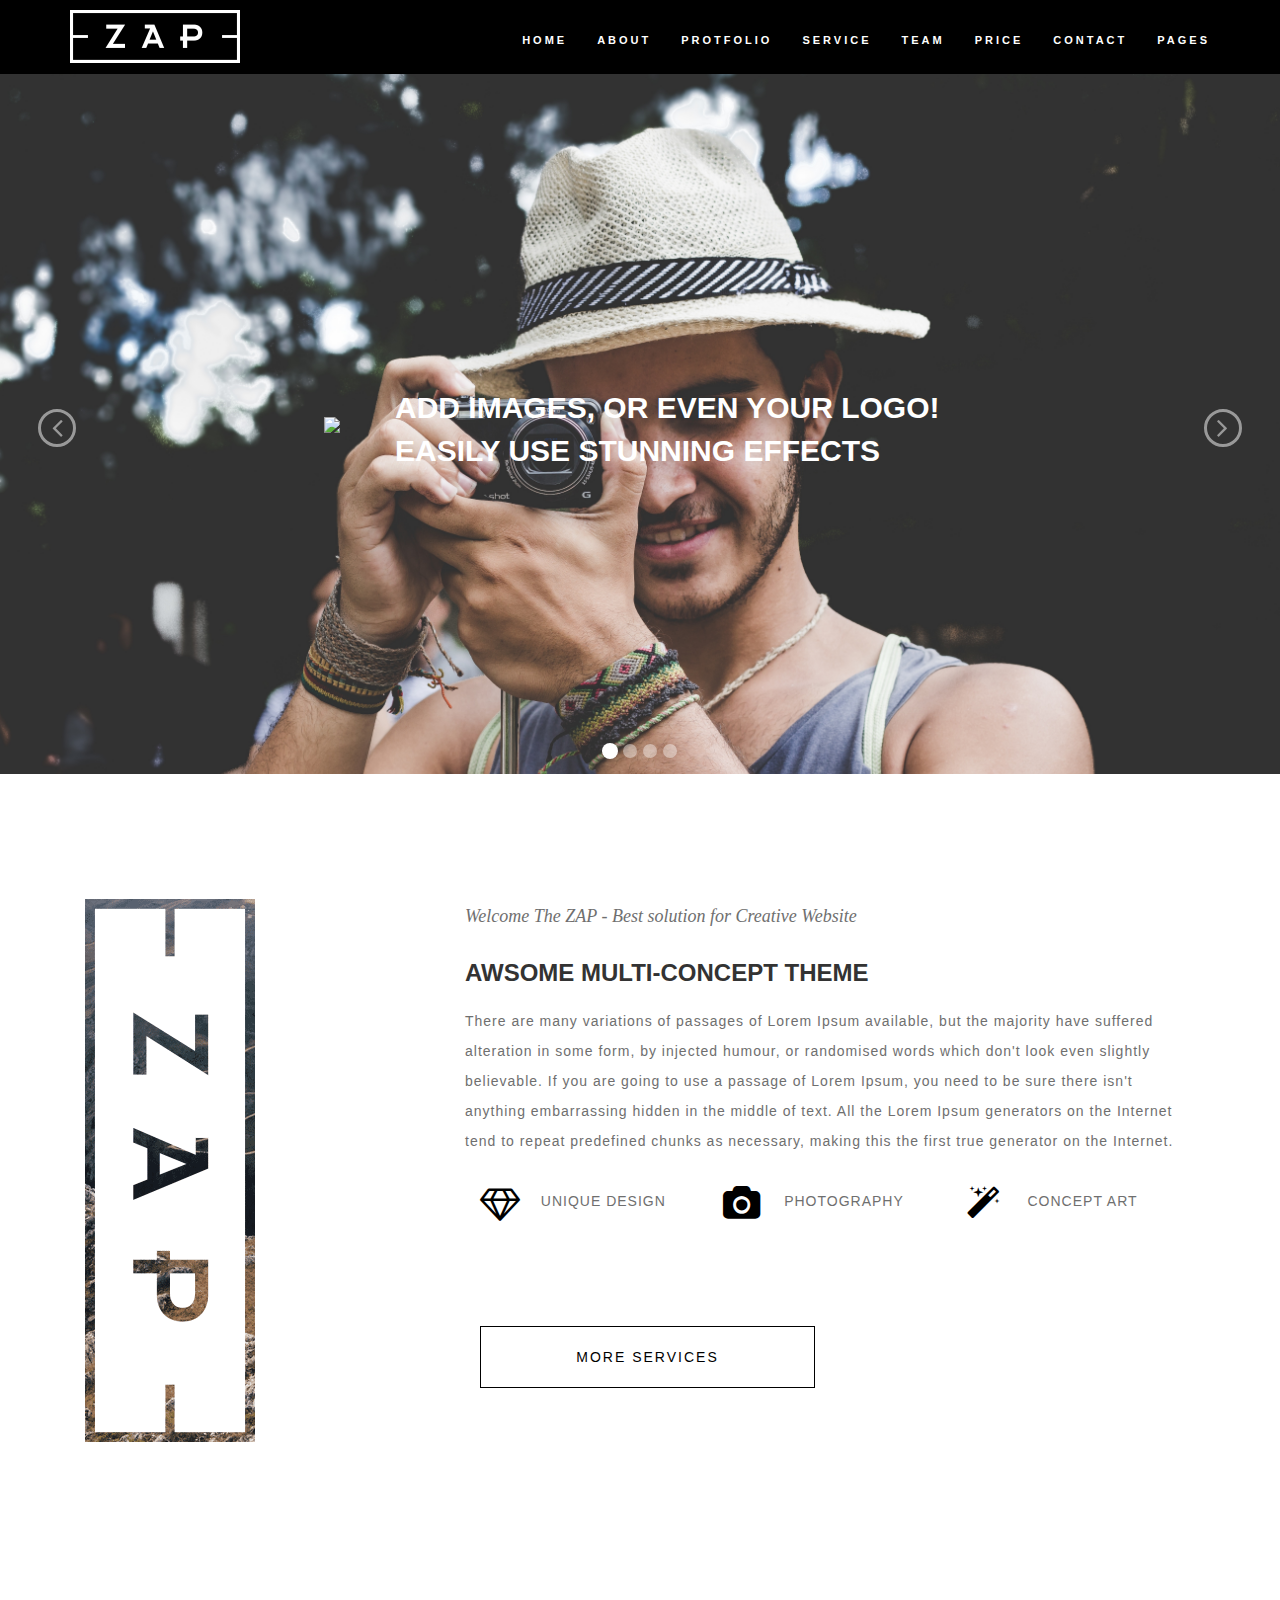
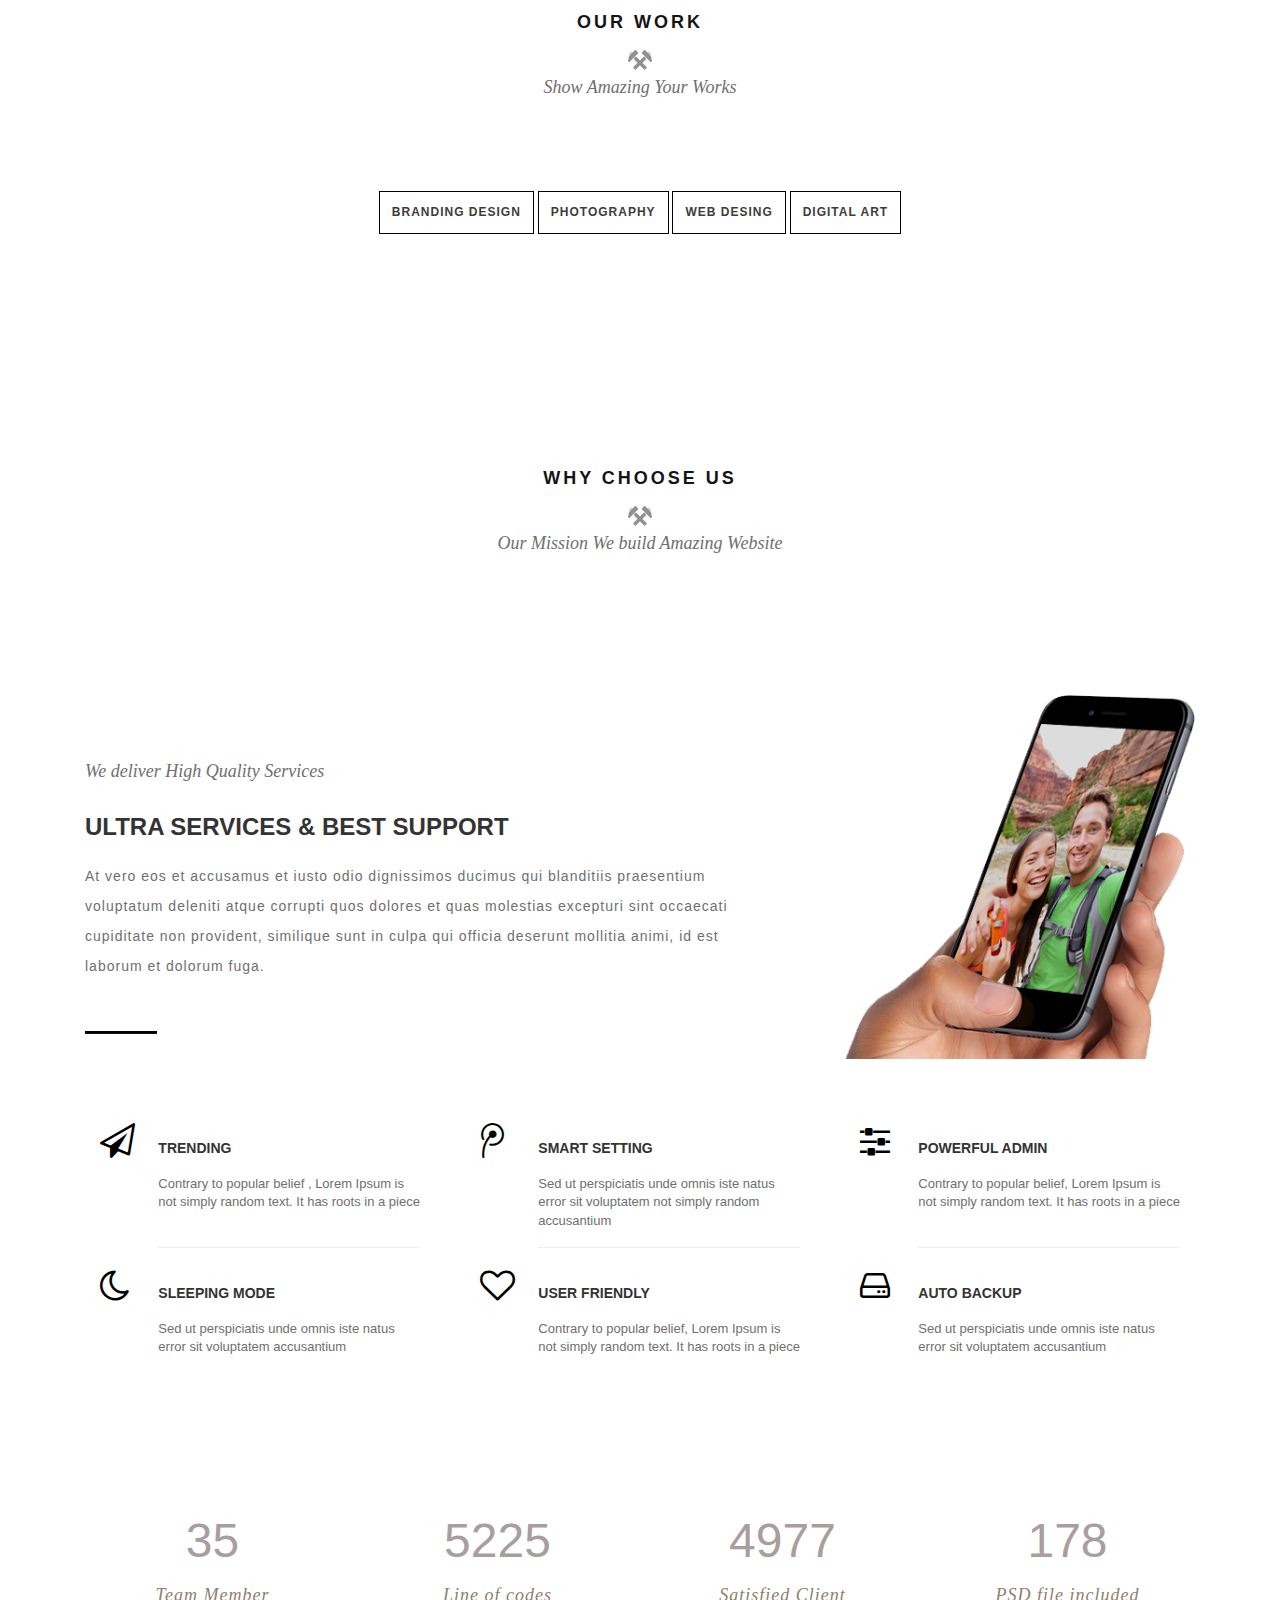
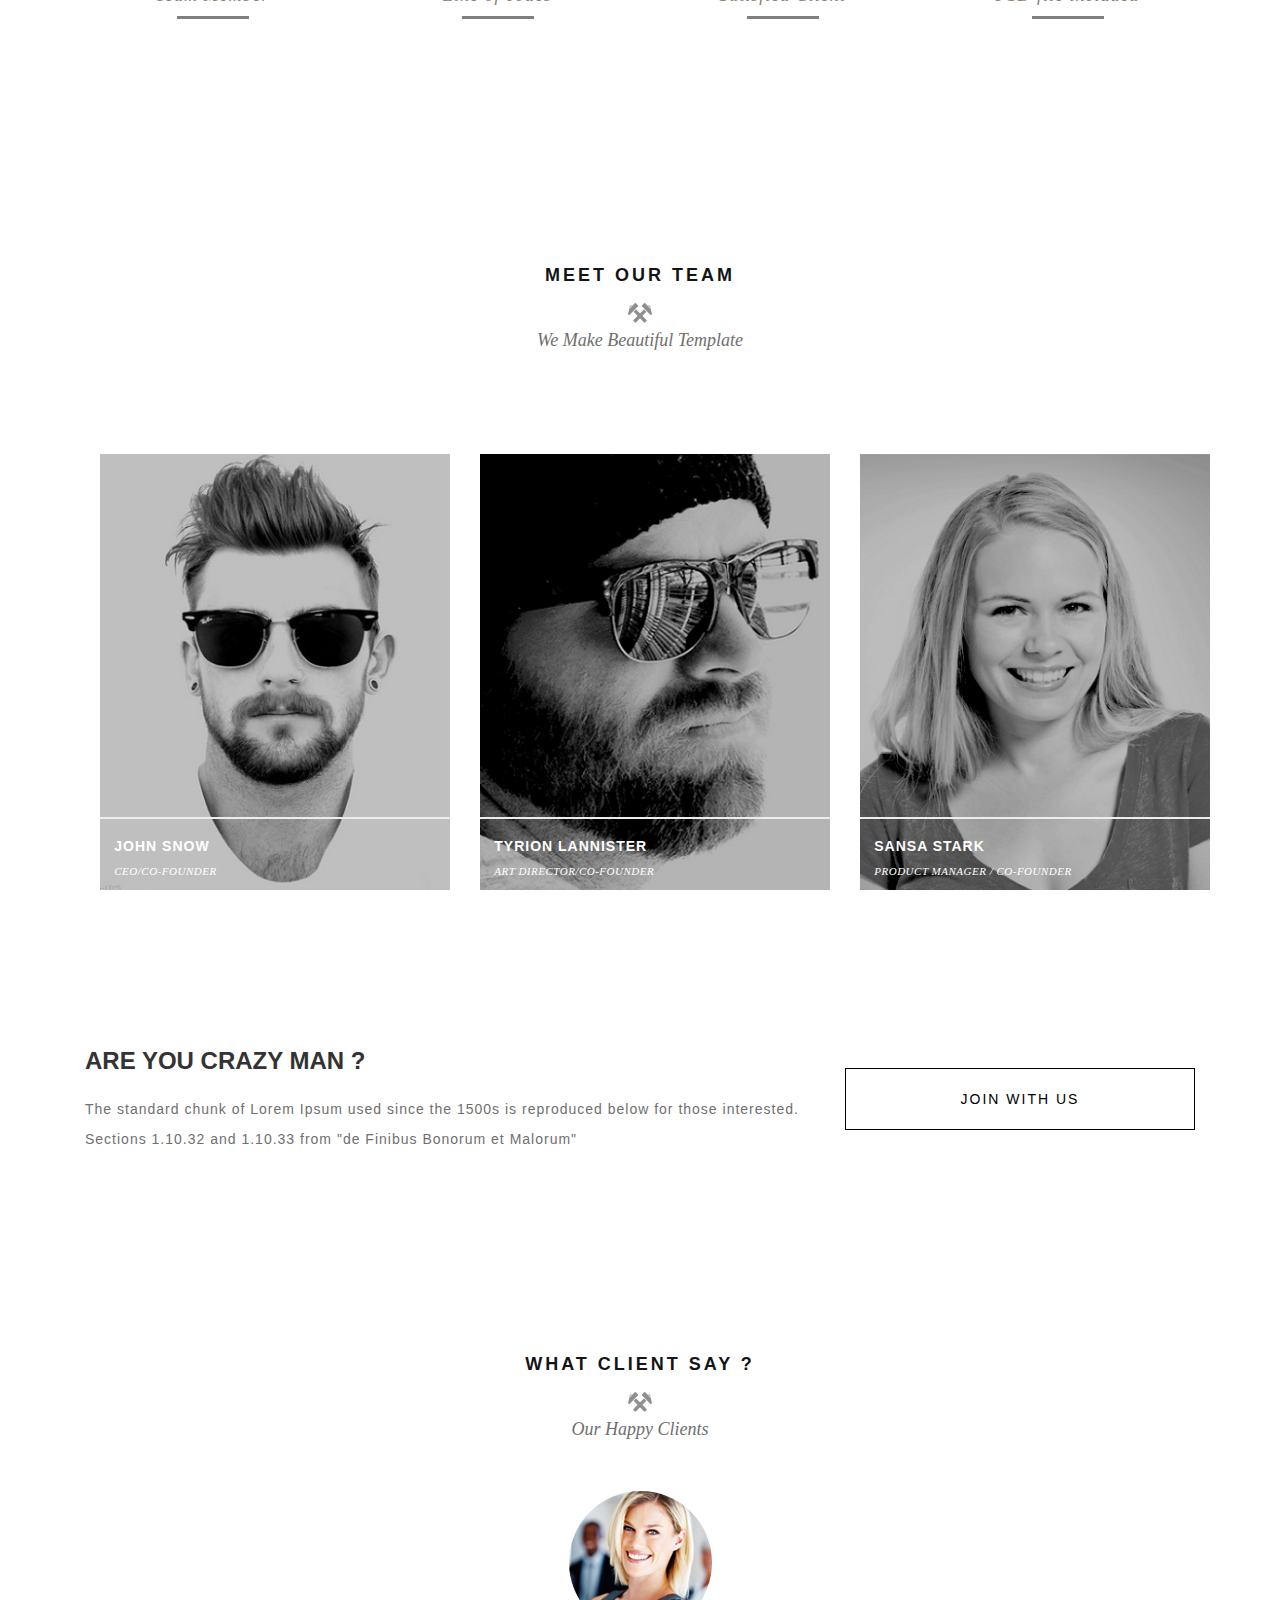
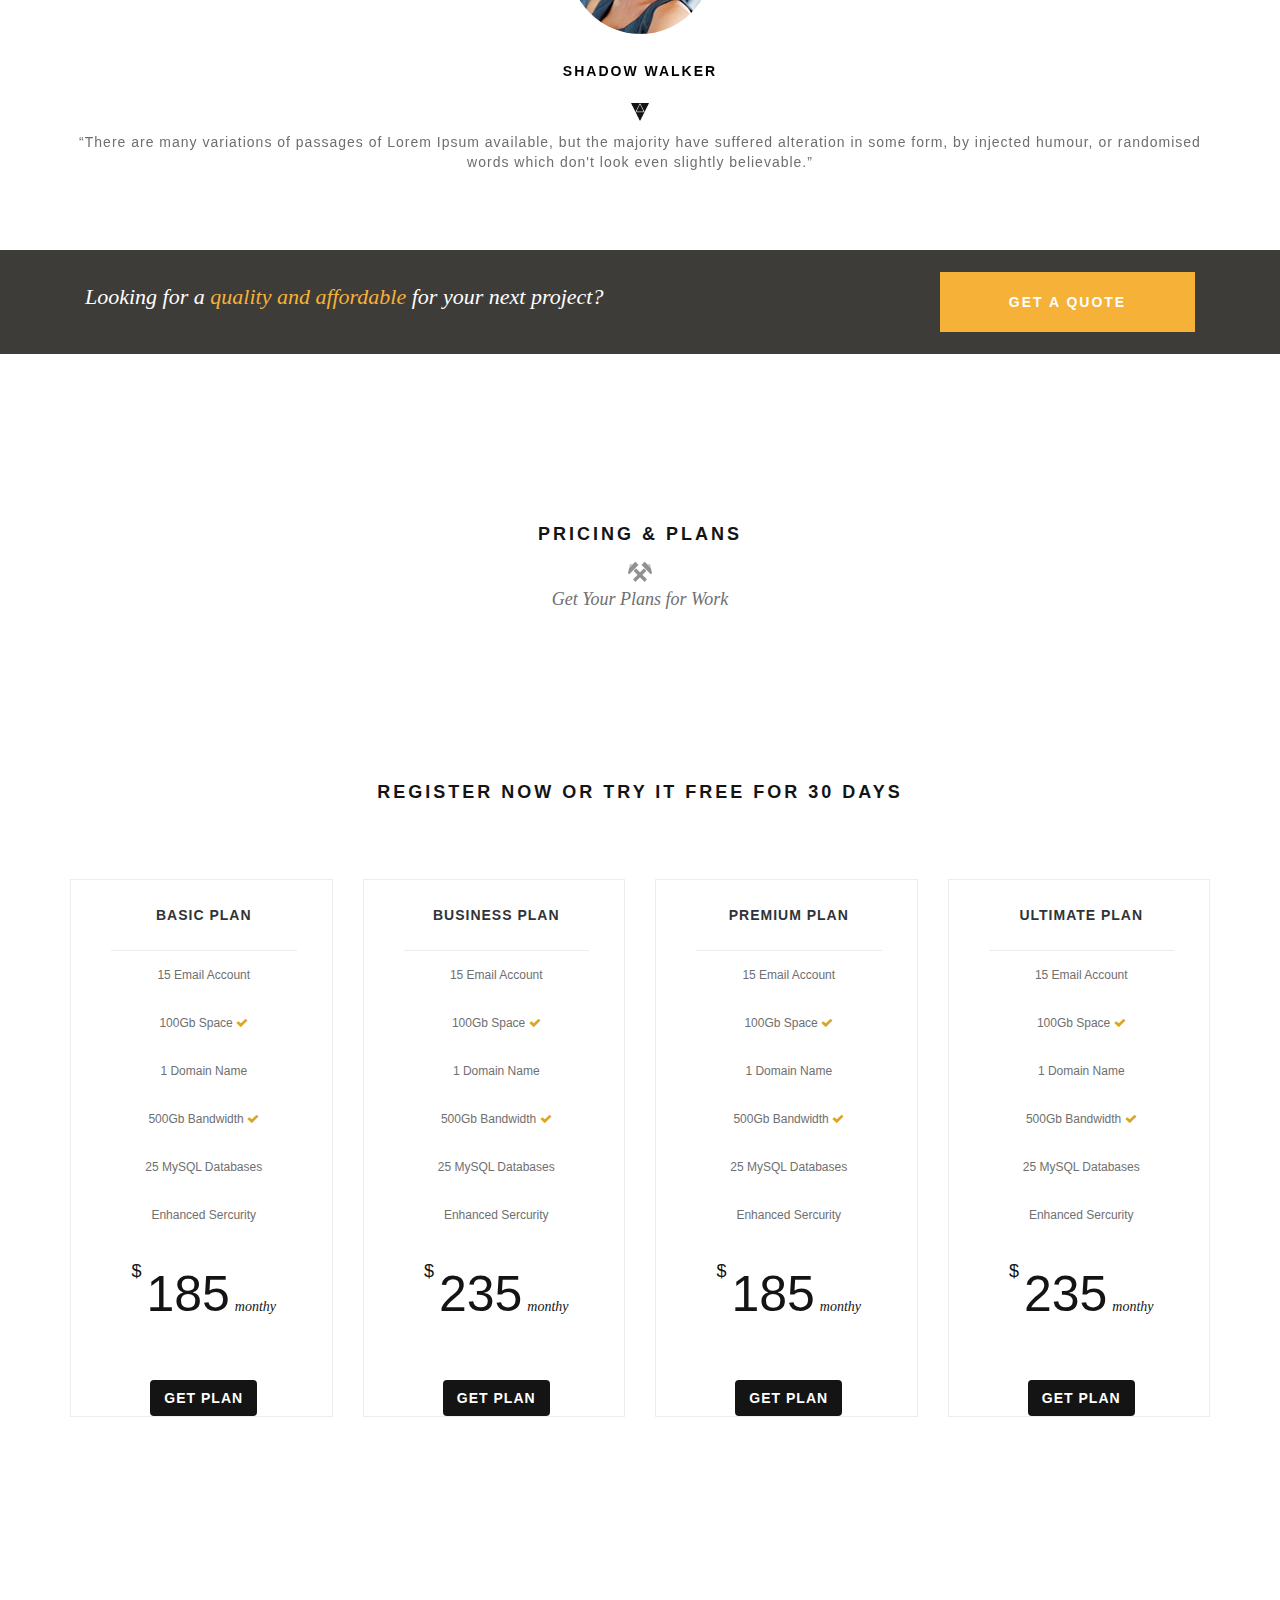
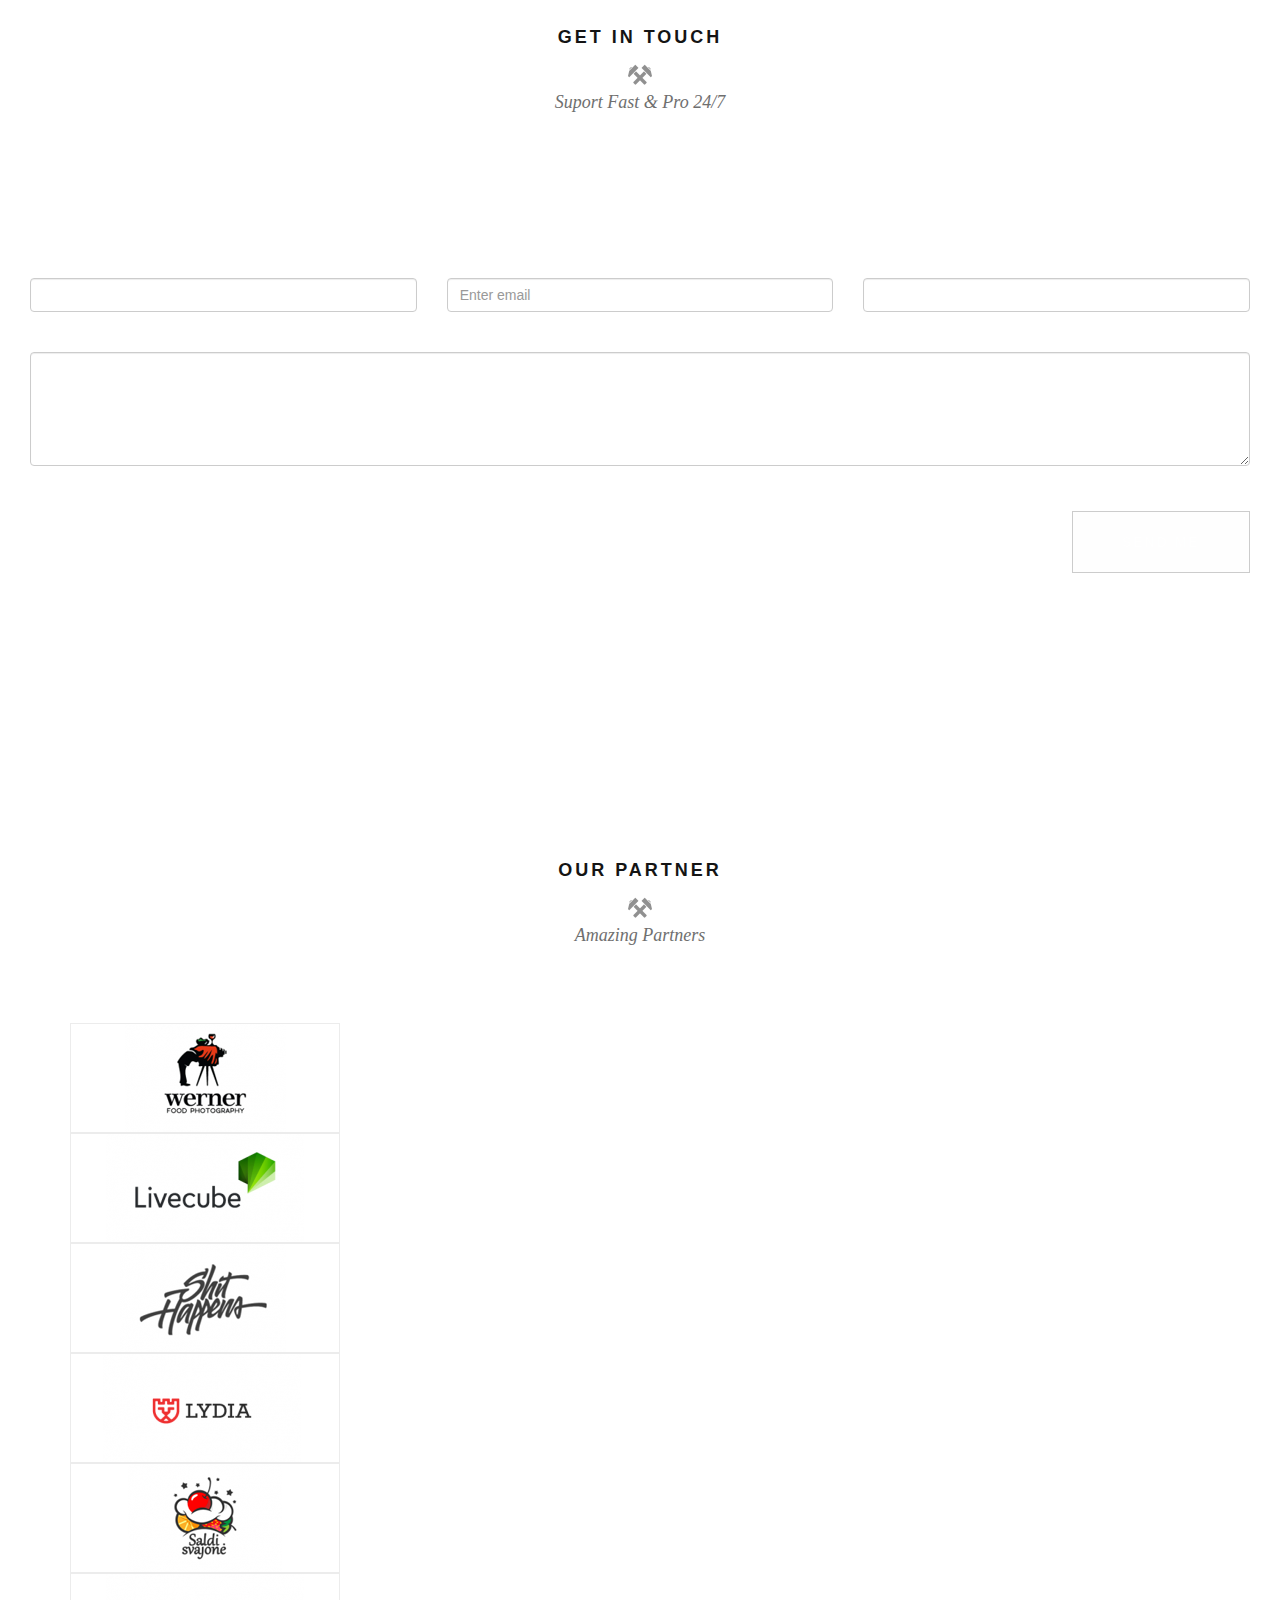
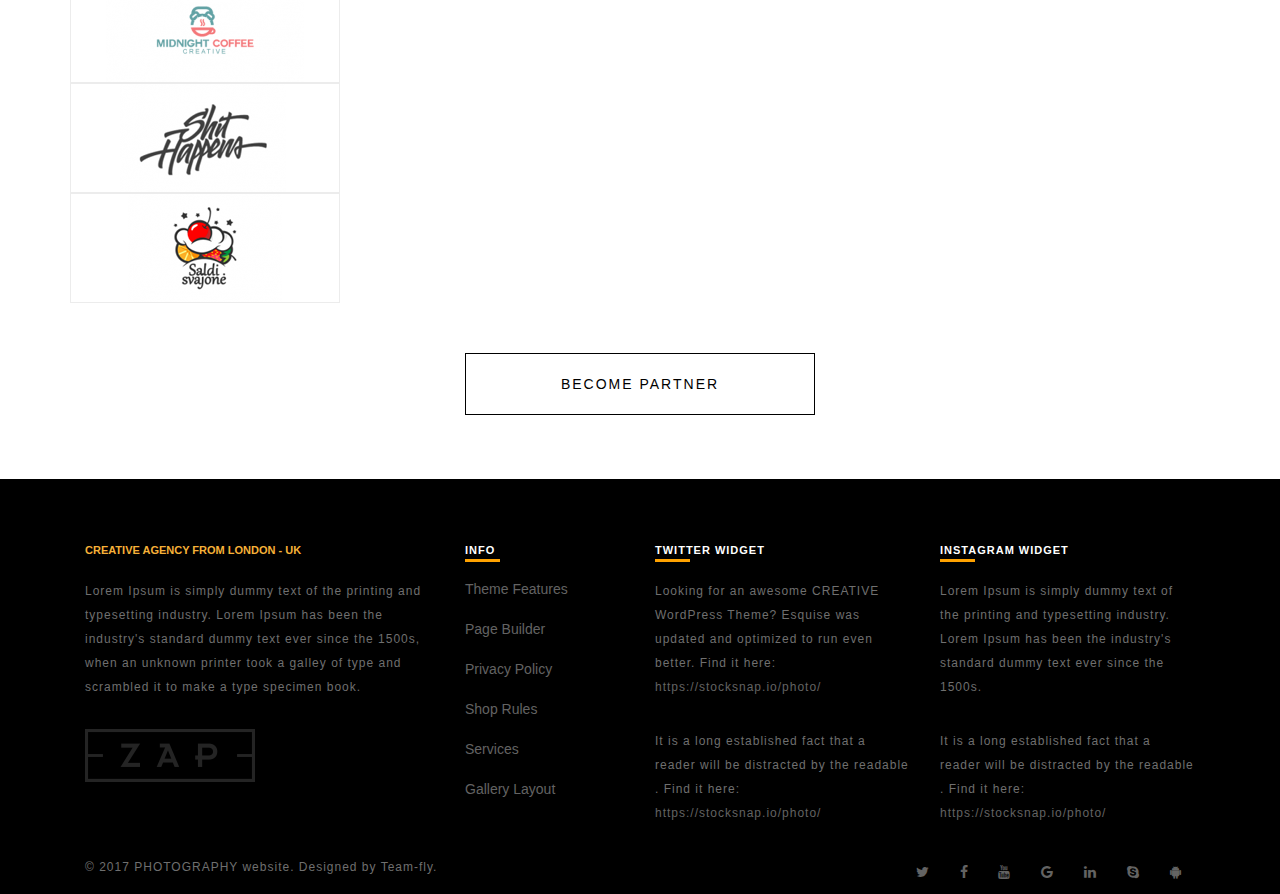
==== commit 54f2947c: "Here is the updated one.:)" ====
--- a/index.html
+++ b/index.html
@@ -126,8 +126,8 @@
 
     
 <!--Awesome multi-concept theme-->      
-   
-        <div id="about" class="container concept">
+       <div  id="about"  class="container-fluid">
+        <div class="container concept">
             <div class="raw">
                 <div class="col-md-4 col-sm-3 col-xs-12">
                     <img class="img-responsive" src="assets/image/intro-1.png">
@@ -174,7 +174,7 @@
                 </div>
             </div>
         </div>
-     
+     </div>
 <!--Our work-->
         <div id="protfolio" class="container-fluid">
             <div class="container heading-block">
@@ -215,41 +215,35 @@
         
         
 <!--Image gellary-->        
-        <div class="container-fluid gallery">
-
-           
-            <div class="container" id="MixItUp1" >
+        <div class="container-fluid gallery fluid_margin_padding" id="MixItUp1">
+
             <center>
               <div class=" mix category-1">
-                  <a href="assets/image/blog-2.png" class="thumbnail"><img src="assets/image/blog-2.png"></a>
+                  <a href="assets/image/blog-2.png" class="thumbnail"><img class="img-responsive" src="assets/image/blog-2.png"></a>
               </div>
               <div class=" mix category-1" >
-                  <a href="assets/image/blog-3.png" class="thumbnail"><img src="assets/image/blog-3.png"></a>
+                  <a href="assets/image/blog-3.png" class="thumbnail"><img class="img-responsive" src="assets/image/blog-3.png"></a>
               </div>
               <div class="mix category-1" >
-                  <a href="assets/image/blog-4.png" class="thumbnail"><img src="assets/image/blog-4.png"></a>
+                  <a href="assets/image/blog-4.png" class="thumbnail"><img class="img-responsive" src="assets/image/blog-4.png"></a>
               </div>
               <div class="mix category-2">
-                  <a href="assets/image/blog-3.png" class="thumbnail"><img src="assets/image/blog-3.png"></a>
+                  <a href="assets/image/blog-3.png" class="thumbnail"><img class="img-responsive" src="assets/image/blog-3.png"></a>
               </div>
               
               <div class=" mix category-1">
-                  <a href="assets/image/blog-4.png" class="thumbnail"><img src="assets/image/blog-4.png"></a>
+                  <a href="assets/image/blog-4.png" class="thumbnail"><img class="img-responsive" src="assets/image/blog-4.png"></a>
               </div>
               <div class=" mix category-1">
-                  <a href="assets/image/blog-2.png" class="thumbnail"><img src="assets/image/blog-2.png"></a>
+                  <a href="assets/image/blog-2.png" class="thumbnail"><img class="img-responsive" src="assets/image/blog-2.png"></a>
               </div>
               <div class=" mix category-2" >
-                  <a href="assets/image/blog-4.png" class="thumbnail"><img src="assets/image/blog-4.png"></a>
+                  <a href="assets/image/blog-4.png" class="thumbnail"><img class="img-responsive" src="assets/image/blog-4.png"></a>
               </div>
               <div class=" mix category-2">
-                  <a href="assets/image/blog-3.png" class="thumbnail"><img src="assets/image/blog-3.png"></a>
-              </div>
-                </center>
-            </div>
-             
-              
-            
+                  <a href="assets/image/blog-3.png" class="thumbnail"><img class="img-responsive" src="assets/image/blog-3.png"></a>
+              </div>
+            </center>
         </div>
         
         
@@ -600,7 +594,7 @@
         <div class="container">
         <div class="row"> 
           <!-- Basic Plan -->
-          <div class="col-md-3 margin-bottom-30 animate fadeInLeft" data-wow-delay="0.4s">
+          <div class="col-md-3 margin-bottom-30 animated fadeInLeft anchor_hover" data-wow-delay="0.4s">
             <ul class="pricing-table style-1 hover-up hover-shadow">
               <li class="title">Basic Plan</li>
               <li class="bullet-item">15 Email Account</li>
@@ -615,7 +609,7 @@
           </div>
           
           <!-- Business Plan -->
-          <div class="col-md-3 margin-bottom-30 animate fadeInLeft" data-wow-delay="0.6s">
+          <div class="col-md-3 margin-bottom-30 animated fadeInLeft anchor_hover" data-wow-delay="0.6s">
             <ul class="pricing-table style-1 hover-up hover-shadow">
               <li class="title">Business Plan</li>
               <li class="bullet-item">15 Email Account</li>
@@ -630,7 +624,7 @@
           </div>
           
           <!-- Premium Plan -->
-          <div class="col-md-3 margin-bottom-30 animate fadeInRight" data-wow-delay="0.8s">
+          <div class="col-md-3 margin-bottom-30 animated fadeInRight anchor_hover" data-wow-delay="0.8s">
             <ul class="pricing-table style-1 hover-up hover-shadow">
               <li class="title">Premium Plan</li>
               <li class="bullet-item">15 Email Account</li>
@@ -645,7 +639,7 @@
           </div>
           
           <!-- Ultimate Plan -->
-          <div class="col-md-3 margin-bottom-30 animate fadeInRight" data-wow-delay="1s">
+          <div class="col-md-3 margin-bottom-30 animated fadeInRight anchor_hover" data-wow-delay="1s">
             <ul class="pricing-table style-1 hover-up hover-shadow">
               <li class="title">Ultimate Plan</li>
               <li class="bullet-item">15 Email Account</li>
--- a/style.css
+++ b/style.css
@@ -32,8 +32,11 @@
     letter-spacing: 3px;
     text-transform: uppercase;
     font-weight: 600;
-    transition: all .3s linear;
+    transition: all .5s linear;
     font-size: 11px;
+}
+.navlist a:hover {
+    color: #f6b138 !important;
 }
 /*Slider*/
 
@@ -659,6 +662,17 @@
     letter-spacing: 1px;
     overflow: hidden;
 }
+.anchor_hover a
+{
+   transition: all .5s linear;
+ 
+    
+}
+.anchor_hover >ul>li> a:hover {
+    color:goldenrod !important;
+
+}
+
 
 /*Get In Touch*/
 
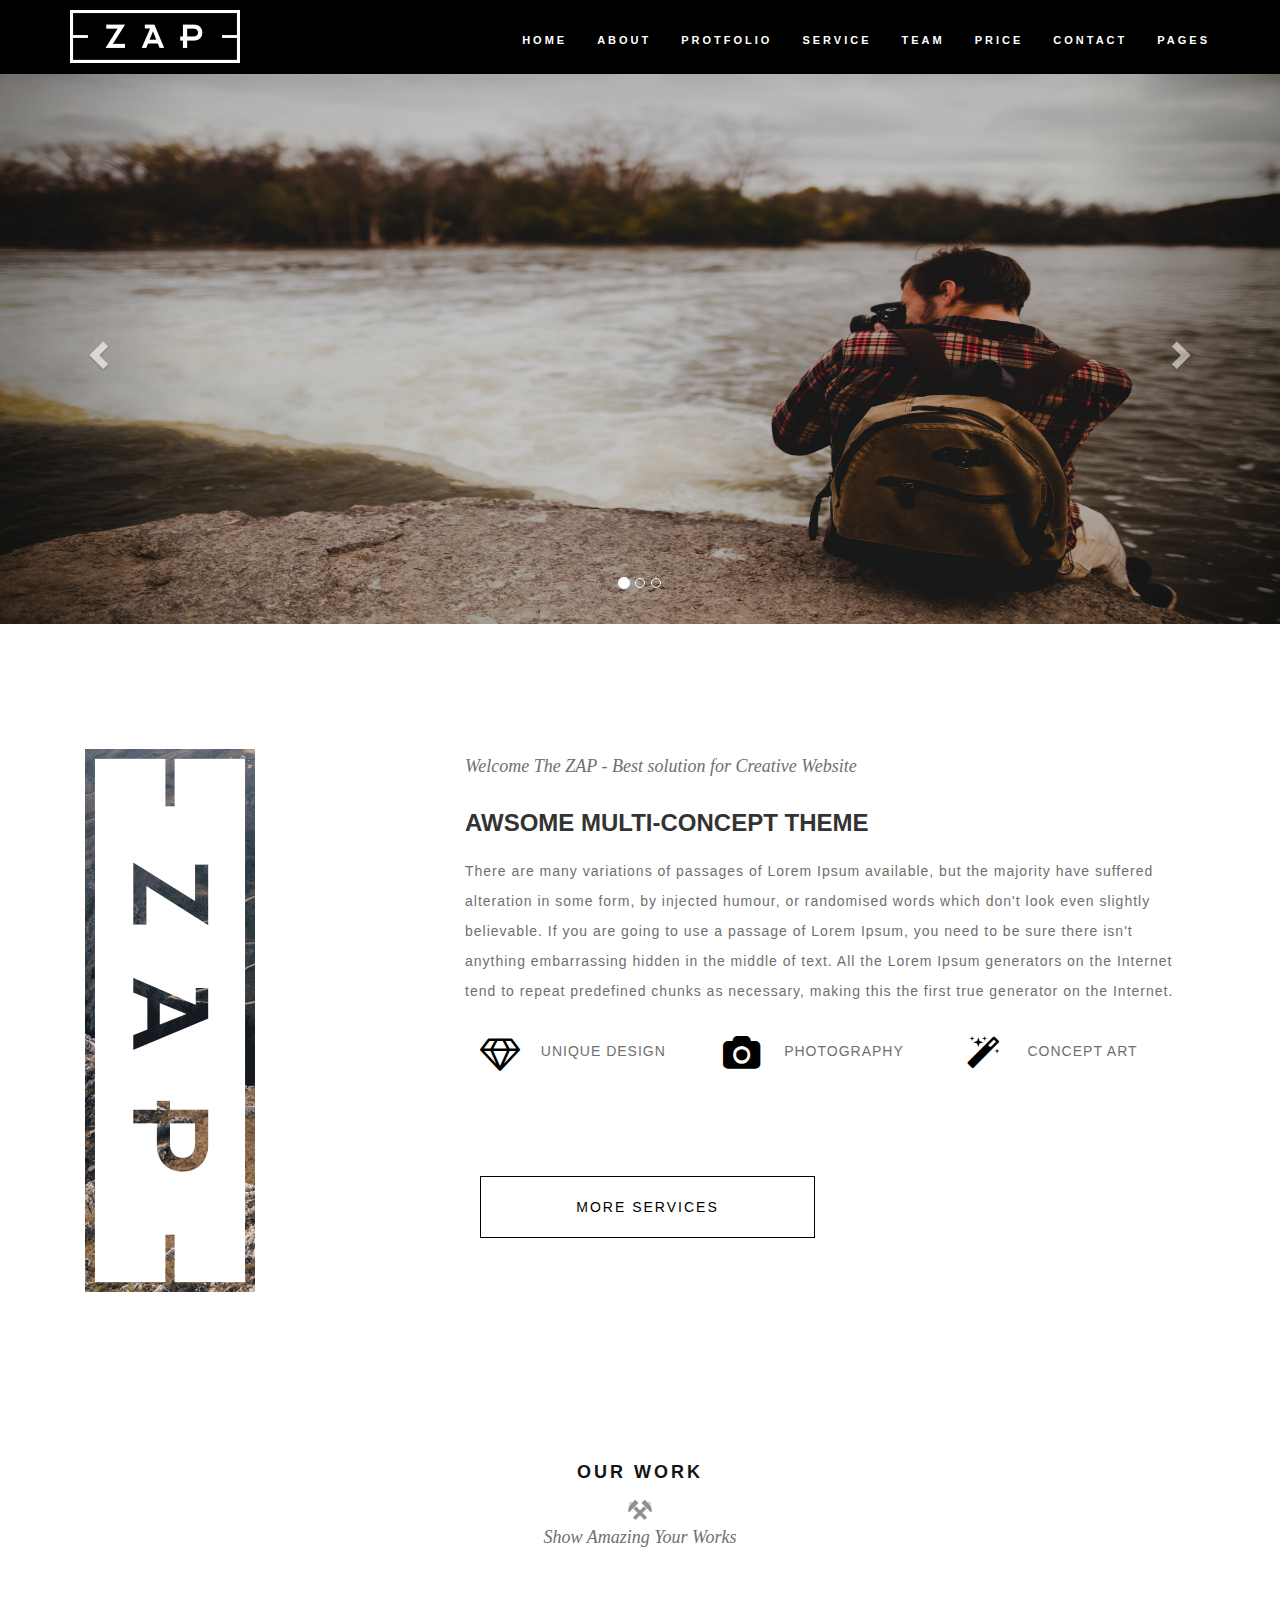
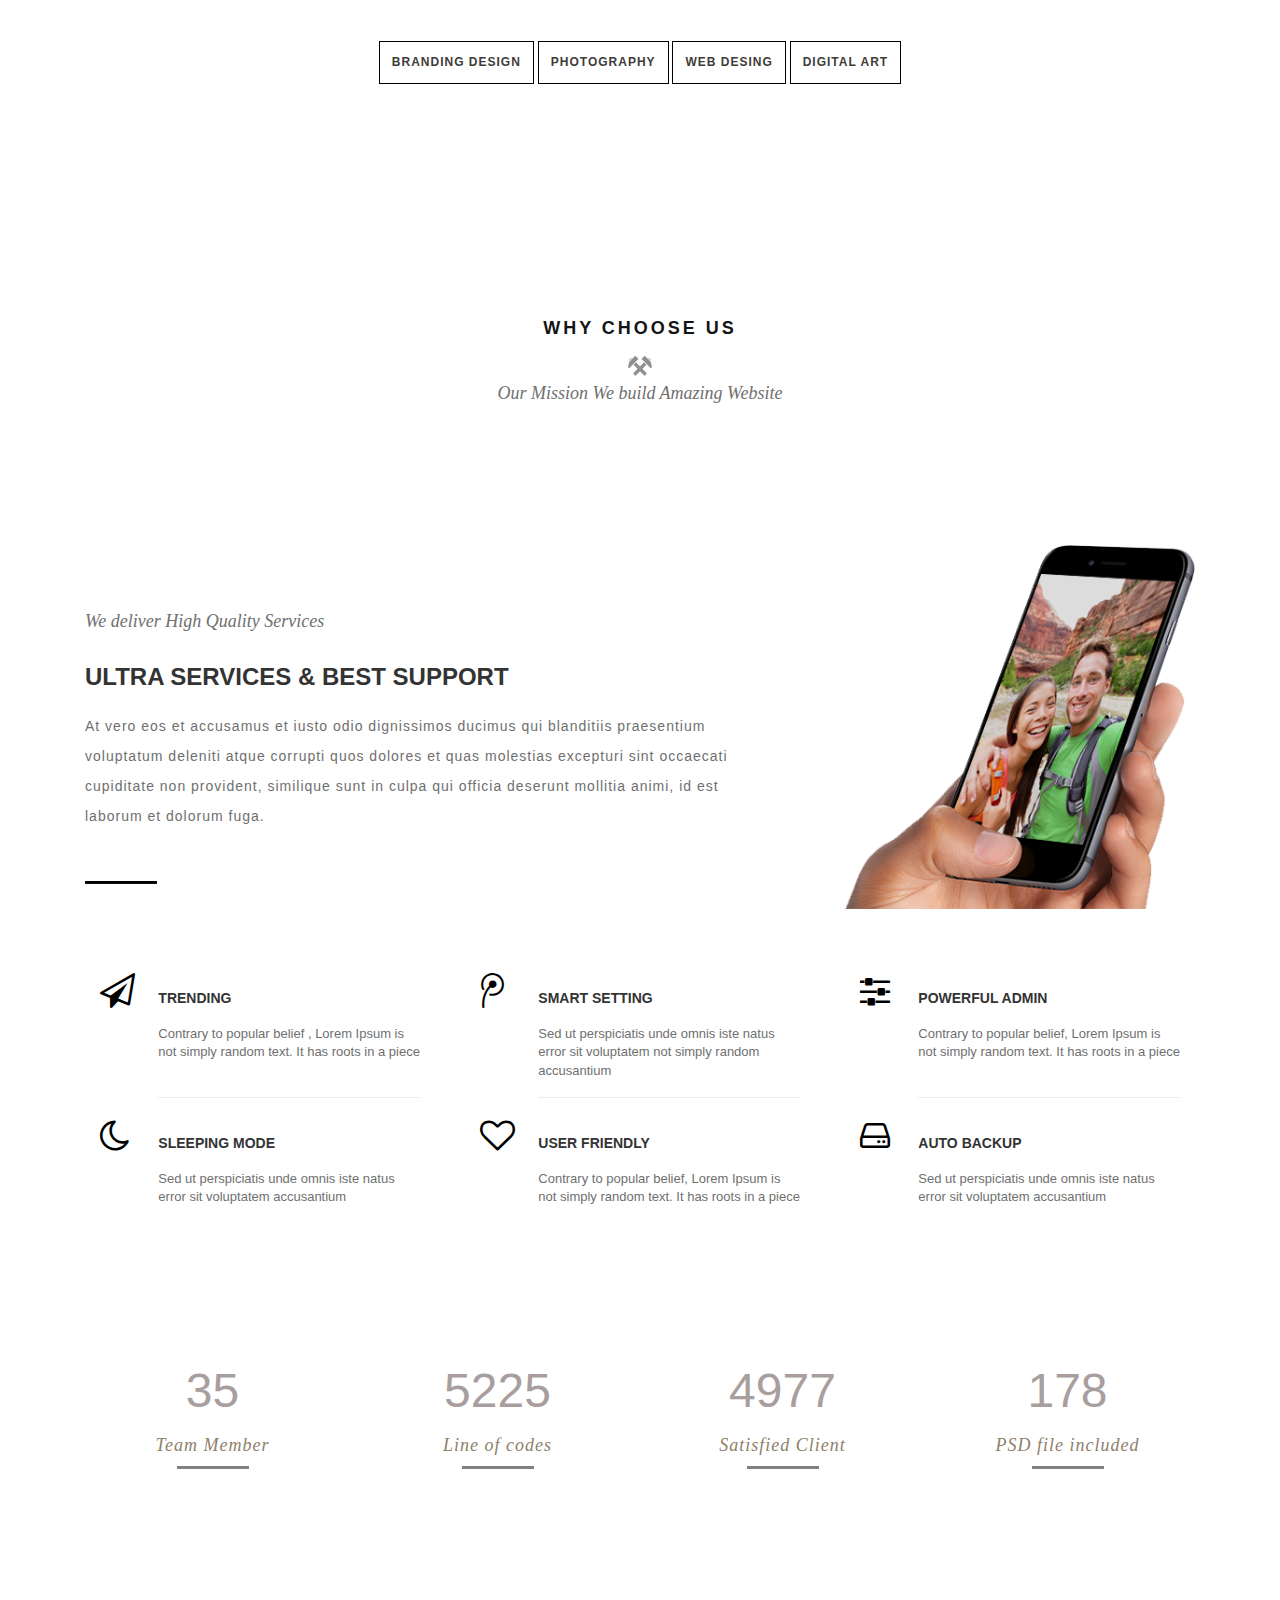
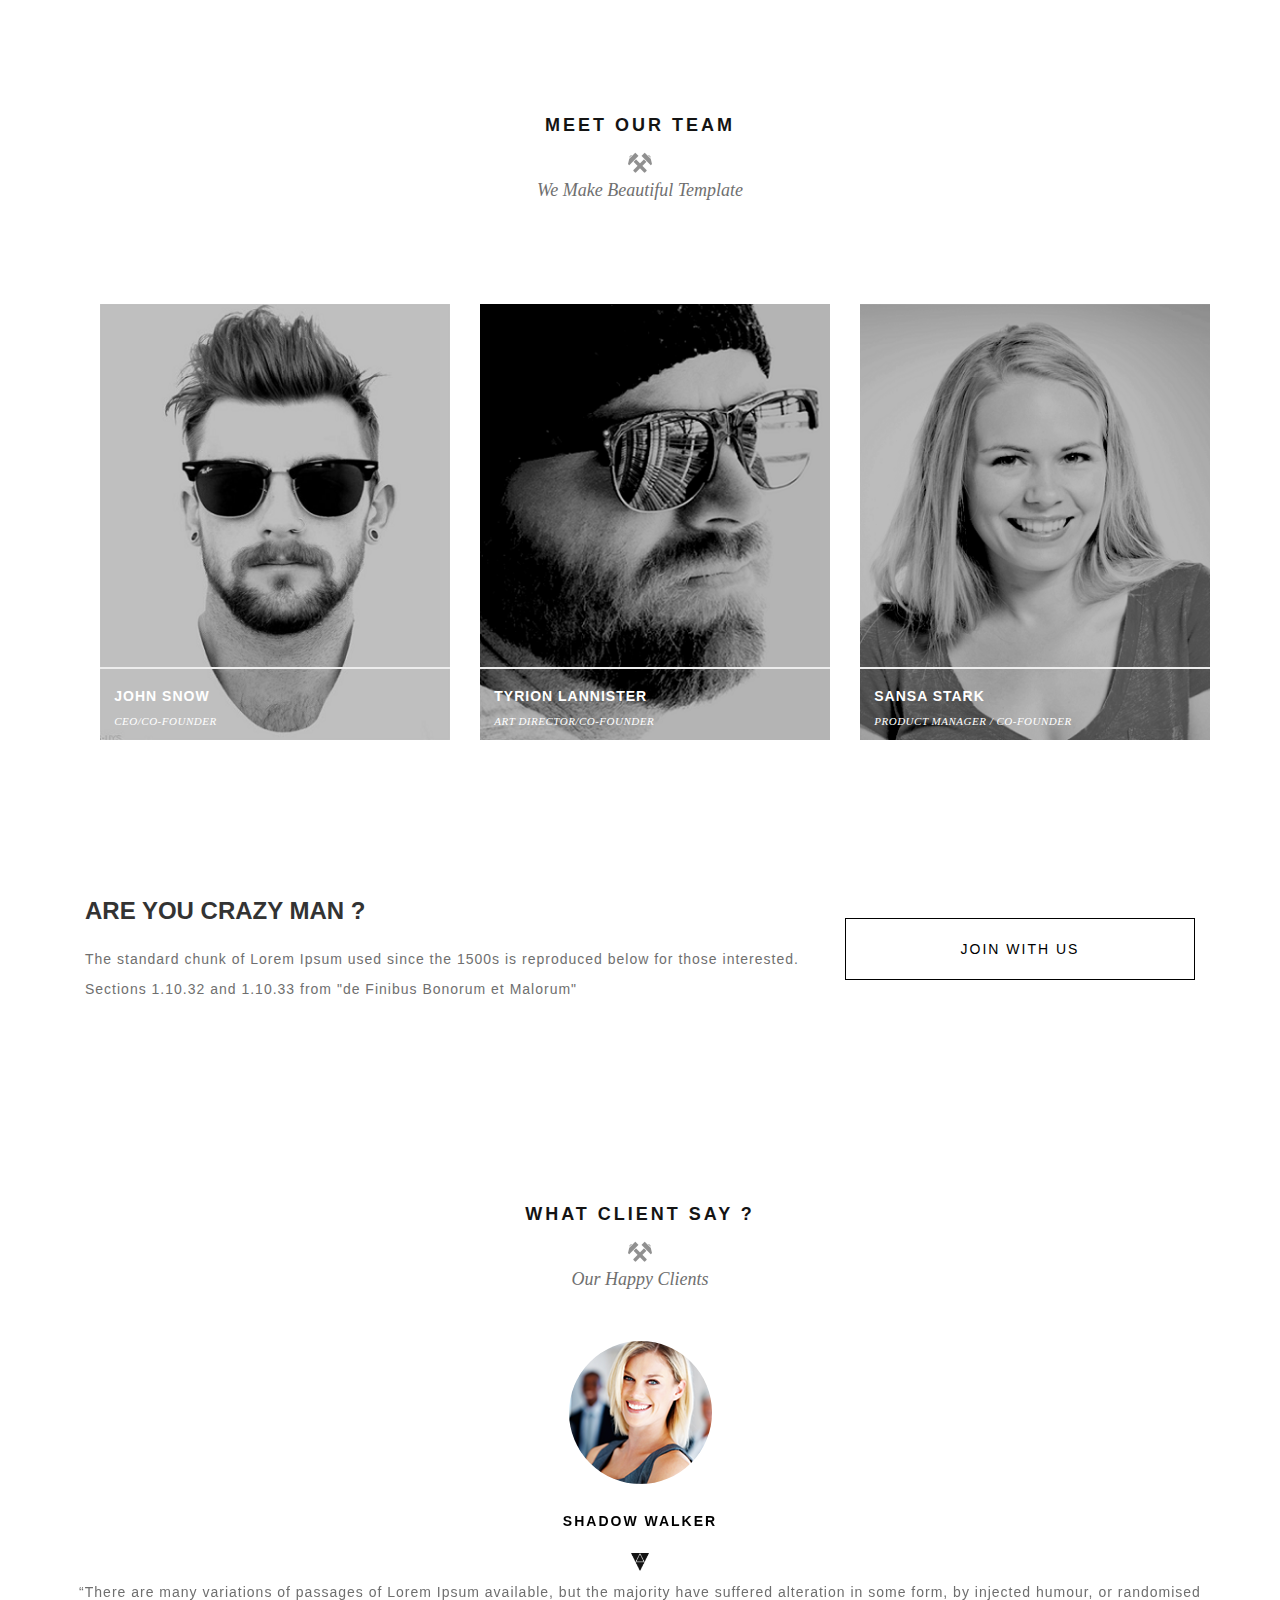
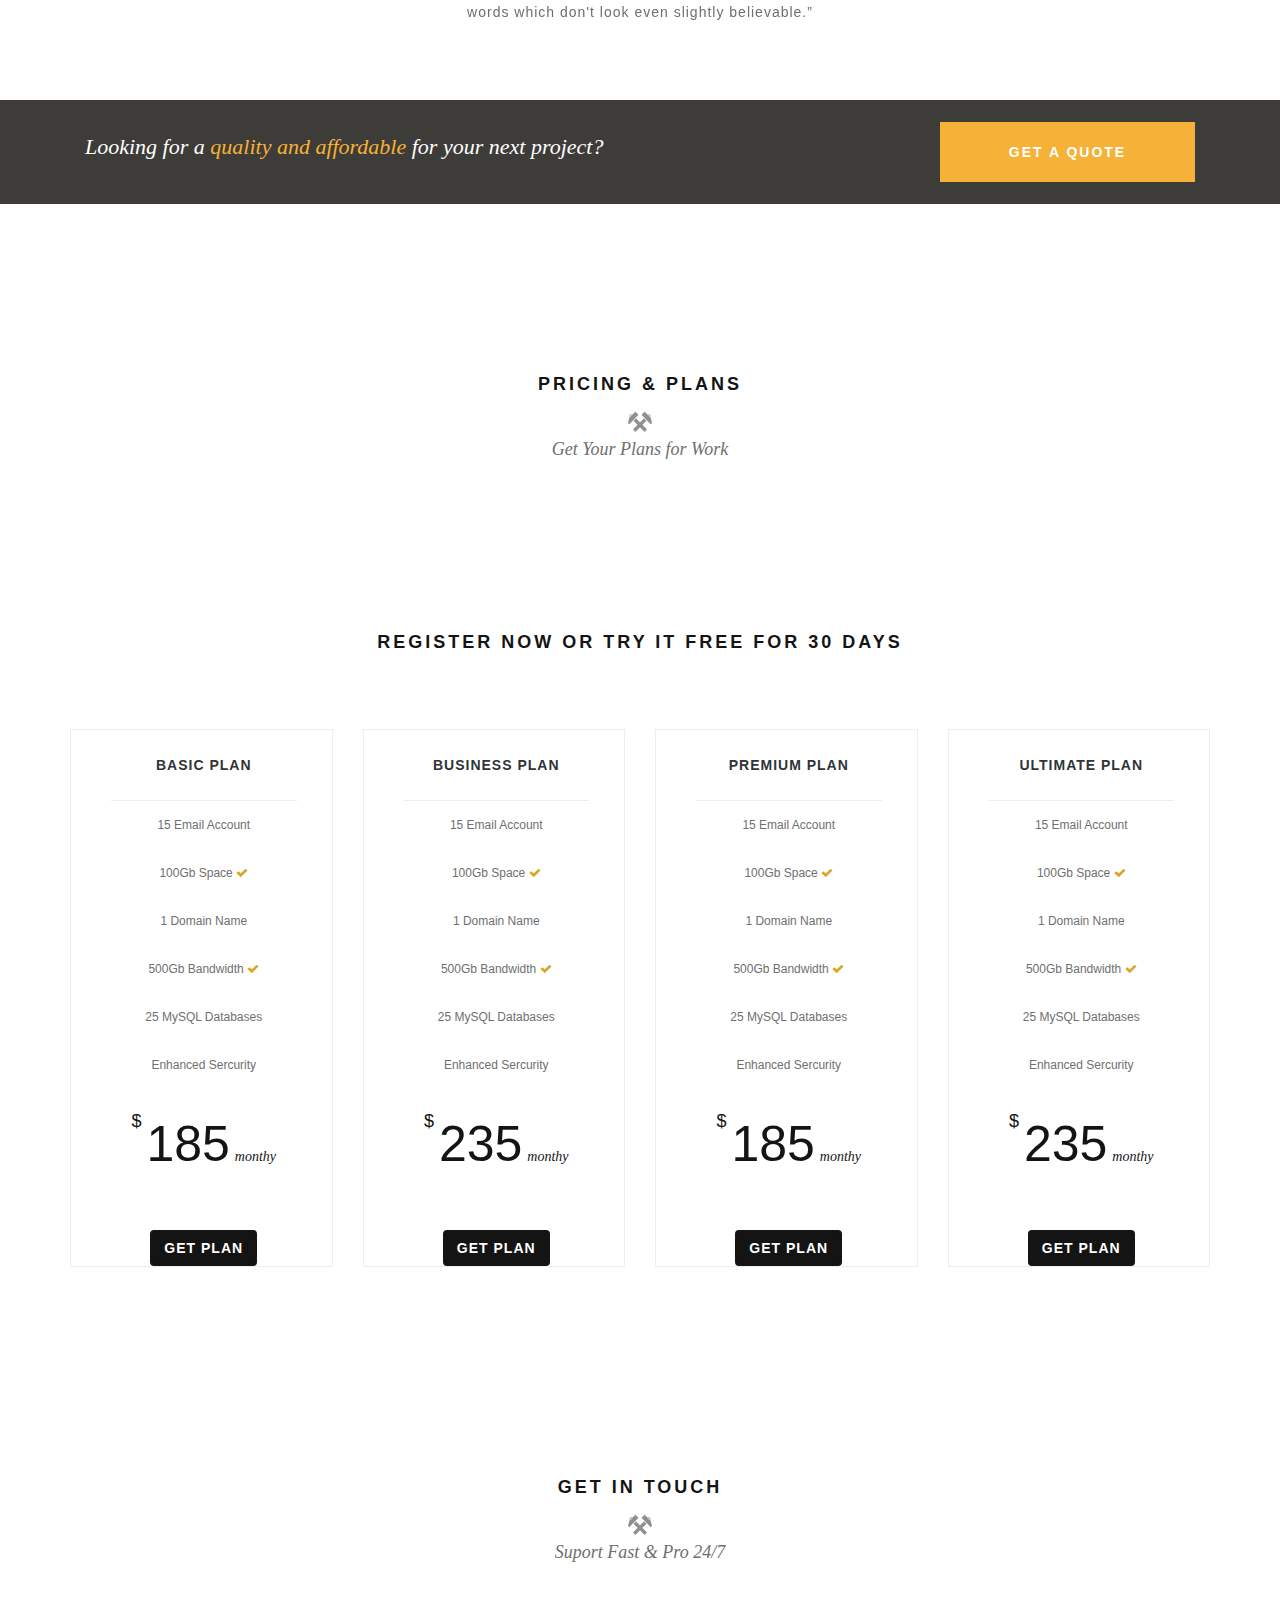
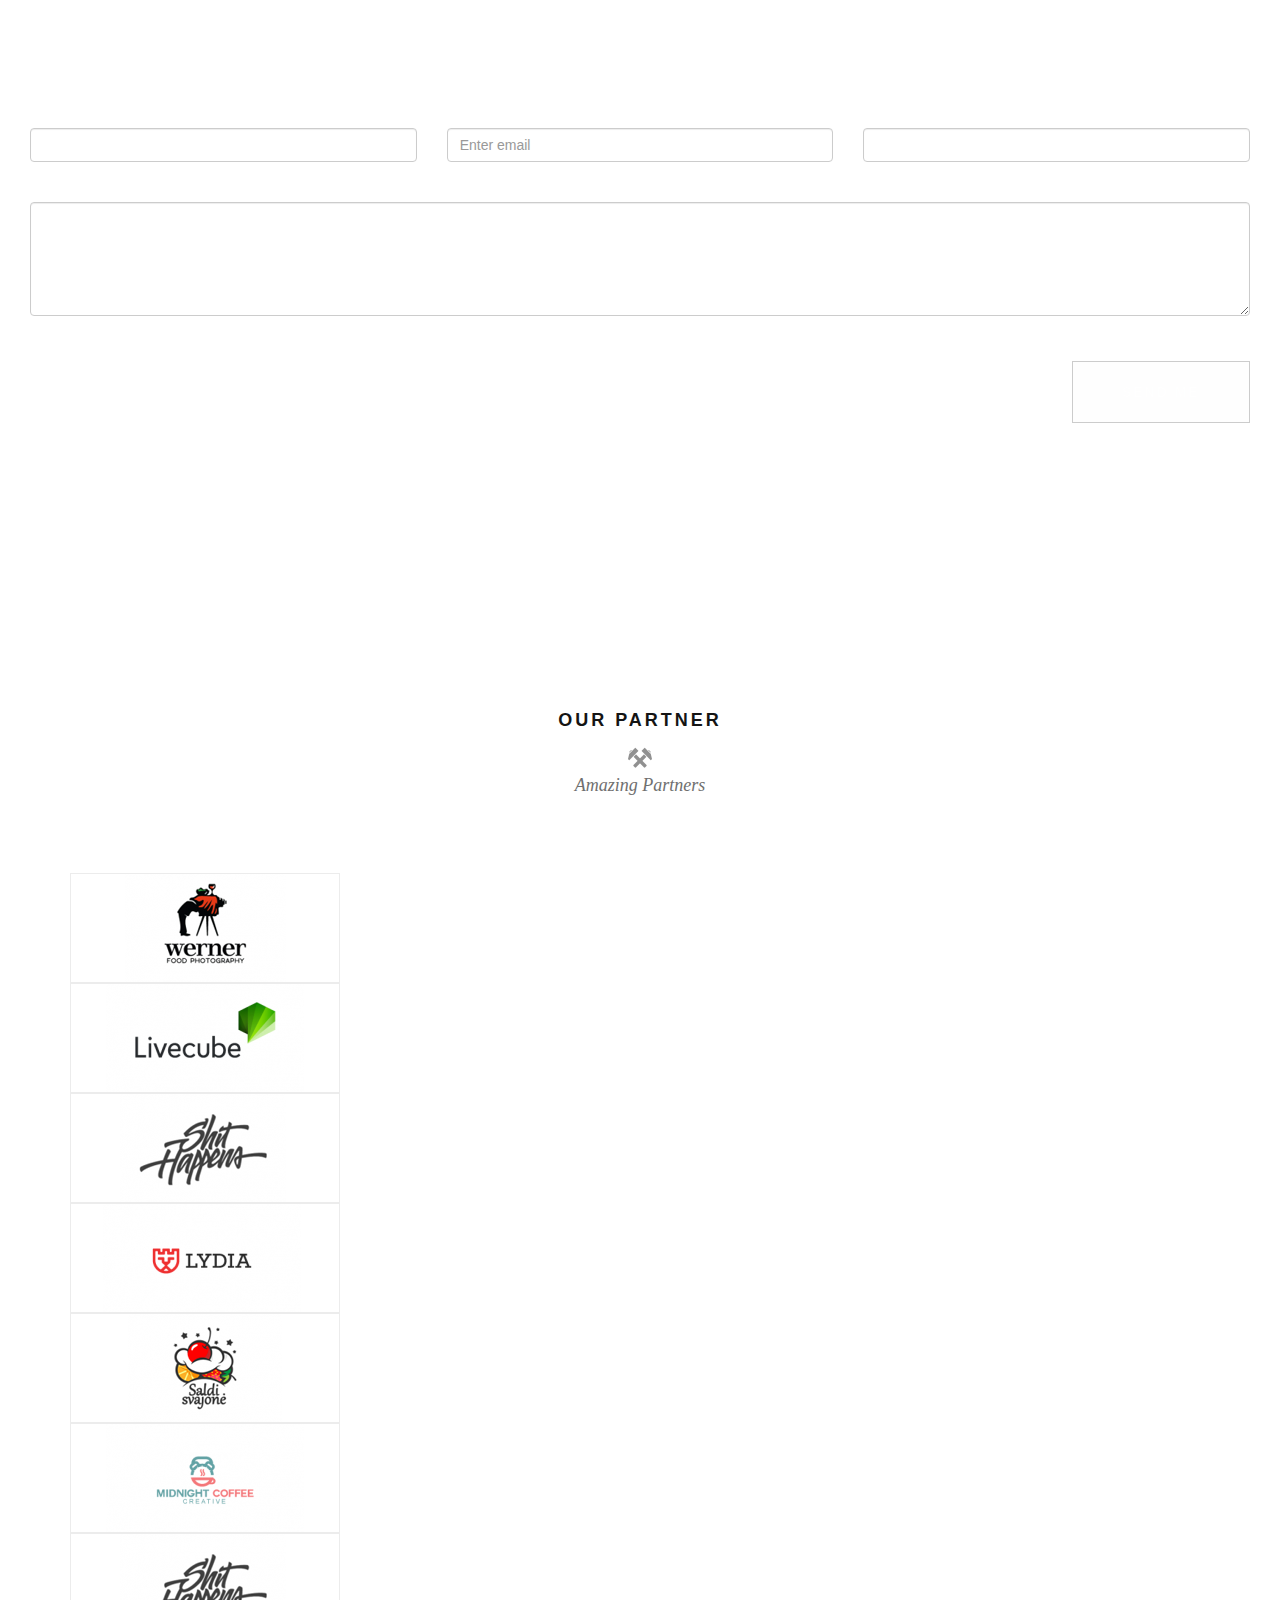
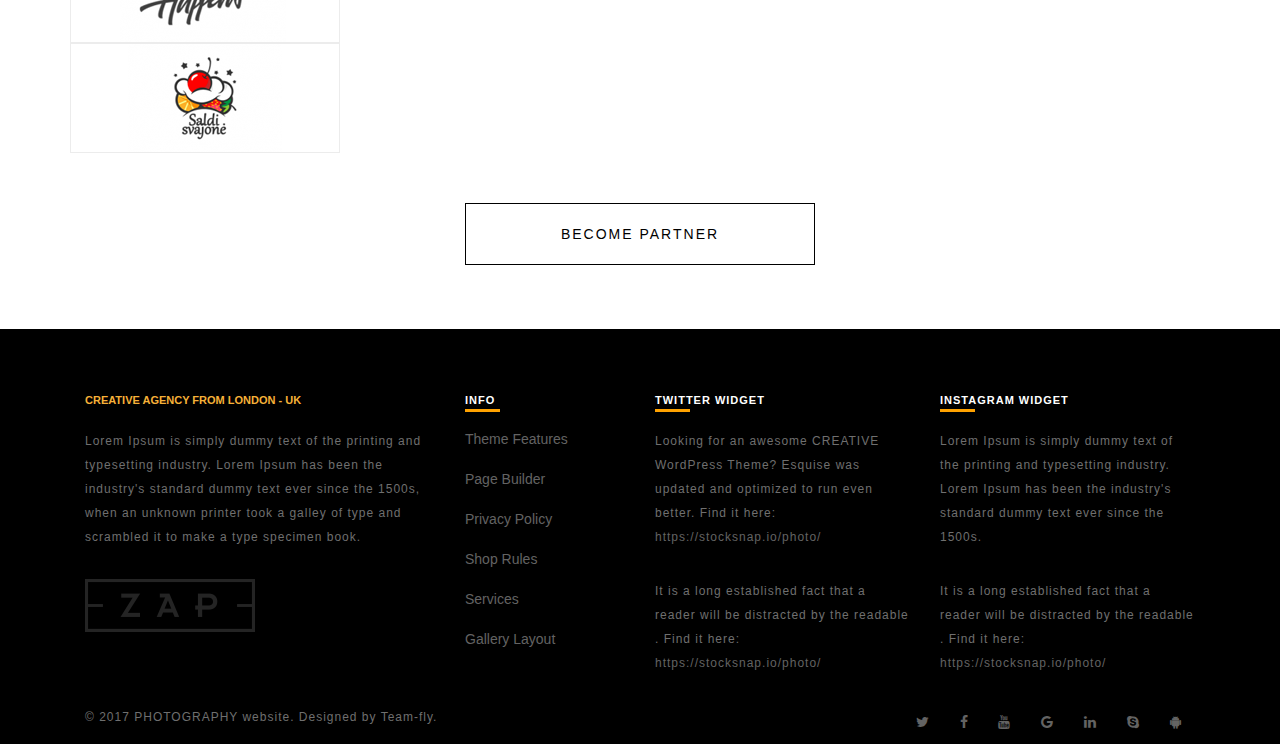
==== commit 4362d4b4: "Here is the updated one.:)" ====
--- a/index.html
+++ b/index.html
@@ -8,6 +8,7 @@
 	<link rel="stylesheet" href="assets/css/bootstrap.min.css">
     <link rel="stylesheet" href="assets/animate.css">
      <link rel="stylesheet" href="https://maxcdn.bootstrapcdn.com/font-awesome/4.7.0/css/font-awesome.min.css">
+    <link rel="stylesheet" href="https://maxcdn.bootstrapcdn.com/bootstrap/3.3.7/css/bootstrap.min.css"> 
 
 </head>
 <body>
@@ -40,87 +41,56 @@
                 <li><a href="#price">price</a></li>
                 <li><a href="#contact">Contact</a></li>
                 <li><a href="#pages">pages</a></li>
+                <li>
             </ul>
         </div>
     </div>
 </nav>
 <!-- Slider -->
-<div id="home" style="margin-top: 74px;" class="container-fluid fluid_margin_padding">
-<div id="first-slider">
-    <div id="carousel-example-generic" class="carousel slide carousel-fade">
-        <!-- Indicators -->
-        <ol class="carousel-indicators">
-            <li data-target="#carousel-example-generic" data-slide-to="0" class="active"></li>
-            <li data-target="#carousel-example-generic" data-slide-to="1"></li>
-            <li data-target="#carousel-example-generic" data-slide-to="2"></li>
-            <li data-target="#carousel-example-generic" data-slide-to="3"></li>
-        </ol>
-        <!-- Wrapper for slides -->
-        <div class="carousel-inner" role="listbox">
-            <!-- Item 1 -->
-            <div class="item active slide1 img-responsive">
-                <div class="row"><div class="container">
-                    <div class="col-md-3 text-right">
-                        <img style="max-width: 200px;"  data-animation="animated zoomInLeft" src="http://s20.postimg.org/pfmmo6qj1/window_domain.png">
-                    </div>
-                    <div class="col-md-9 text-left">
-                        <h3 data-animation="animated bounceInDown">Add images, or even your logo!</h3>
-                        <h4 data-animation="animated bounceInUp">Easily use stunning effects</h4>             
-                     </div>
-                </div></div>
-             </div> 
-            <!-- Item 2 -->
-            <div class="item slide2 img-responsive">
-                <div class="row"><div class="container">
-                    <div class="col-md-7 text-left">
-                        <h3 data-animation="animated bounceInDown"> 50 animation options A beautiful</h3>
-                        <h4 data-animation="animated bounceInUp">Create beautiful slideshows </h4>
-                     </div>
-                    <div class="col-md-5 text-right">
-                        <img style="max-width: 200px;"  data-animation="animated zoomInLeft" src="http://s20.postimg.org/sp11uneml/rack_server_unlock.png">
-                    </div>
-                </div></div>
-            </div>
-            <!-- Item 3 -->
-            <div class="item slide3 img-responsive">
-                <div class="row"><div class="container">
-                    <div class="col-md-7 text-left">
-                        <h3 data-animation="animated bounceInDown">Simple Bootstrap Carousel</h3>
-                        <h4 data-animation="animated bounceInUp">Bootstrap Image Carousel Slider with Animate.css</h4>
-                     </div>
-                    <div class="col-md-5 text-right">
-                        <img style="max-width: 200px;"  data-animation="animated zoomInLeft" src="http://s20.postimg.org/eq8xvxeq5/globe_network.png">
-                    </div>     
-                </div></div>
-            </div>
-            <!-- Item 4 -->
-            <div class="item slide4 img-responsive">
-                <div class="row"><div class="container">
-                    <div class="col-md-7 text-left">
-                        <h3 data-animation="animated bounceInDown">We are creative</h3>
-                        <h4 data-animation="animated bounceInUp">Get start your next awesome project</h4>
-                     </div>
-                    <div class="col-md-5 text-right">
-                        <img style="max-width: 200px;"  data-animation="animated zoomInLeft" src="http://s20.postimg.org/9vf8xngel/internet_speed.png">
-                    </div>  
-                </div></div>
-            </div>
-            <!-- End Item 4 -->
-    
-        </div>
-        <!-- End Wrapper for slides-->
-        <a class="left carousel-control" href="#carousel-example-generic" role="button" data-slide="prev">
-            <i class="fa fa-angle-left"></i><span class="sr-only">Previous</span>
-        </a>
-        <a class="right carousel-control" href="#carousel-example-generic" role="button" data-slide="next">
-            <i class="fa fa-angle-right"></i><span class="sr-only">Next</span>
-        </a>
-    </div>
-</div>
-</div>
+
    
    
+
    
+ <div id="home" style="margin-top:74px;" class="container-fluid fluid_margin_padding">
+  
+  <div id="myCarousel" class="carousel slide" data-ride="carousel">
+    <!-- Indicators -->
+    <ol class="carousel-indicators">
+      <li data-target="#myCarousel" data-slide-to="0" class="active"></li>
+      <li data-target="#myCarousel" data-slide-to="1"></li>
+      <li data-target="#myCarousel" data-slide-to="2"></li>
+    </ol>
+
+    <!-- Wrapper for slides -->
+    <div class="carousel-inner">
+      <div class="item active">
+        <img class="img-responsive" src="assets/image/slider1.jpg" alt="Los Angeles" style="width:100%;height:550px">
+      </div>
+
+      <div class="item">
+        <img class="img-responsive" src="assets/image/slider4.jpg" alt="Chicago" style="width:100%;height: 550px;">
+      </div>
+    
+      <div class="item">
+        <img class="img-responsive" src="assets/image/slider2.jpg" alt="New york" style="width:100%;height: 550px;">
+      </div>
+    </div>
+
+    <!-- Left and right controls -->
+    <a class="left carousel-control" href="#myCarousel" data-slide="prev">
+      <span class="glyphicon glyphicon-chevron-left"></span>
+      <span class="sr-only">Previous</span>
+    </a>
+    <a class="right carousel-control" href="#myCarousel" data-slide="next">
+      <span class="glyphicon glyphicon-chevron-right"></span>
+      <span class="sr-only">Next</span>
+    </a>
+  </div>
+</div>
+
+         
+               
    
    
 
--- a/style.css
+++ b/style.css
@@ -41,217 +41,12 @@
 /*Slider*/
 
 
-/*
-Bootstrap Image Carousel Slider with Animate.css
-Code snippet by Hashif (http://hashif.com) for Bootsnipp.com
-Image credits: unsplash.com
-*/
-@import url(https://fonts.googleapis.com/css?family=Quicksand:400,700);
-
-body {
-   
-/* font-weight:700;*/
-}
-
-/********************************/
-/*          Main CSS     */
-/********************************/
-
-
-#first-slider .main-container {
-  padding: 0;
-}
-
-
-#first-slider .slide1 h3, #first-slider .slide2 h3, #first-slider .slide3 h3, #first-slider .slide4 h3{
-    color: #fff;
-    font-size: 30px;
-      text-transform: uppercase;
-      font-weight:700;
-}
-
-#first-slider .slide1 h4,#first-slider .slide2 h4,#first-slider .slide3 h4,#first-slider .slide4 h4{
-    color: #fff;
-    font-size: 30px;
-      text-transform: uppercase;
-      font-weight:700;
-}
-#first-slider .slide1 .text-left ,#first-slider .slide3 .text-left{
-    padding-left: 40px;
-}
-
-
-#first-slider .carousel-indicators {
-  bottom: 0;
-}
-#first-slider .carousel-control.right,
-#first-slider .carousel-control.left {
-  background-image: none;
-}
-#first-slider .carousel .item {
-  min-height: 700px; 
-  height: 100%;
-  width:100%;
-}
-
-.carousel-inner .item .container {
-    display: flex;
-    justify-content: center;
-    align-items: center;
-    position: absolute;
-    bottom: 0;
-    top: 0;
-    left: 0;
-    right: 0;
-}
-
-
-#first-slider h3{
-  animation-delay: 1s;
-}
-#first-slider h4 {
-  animation-delay: 2s;
-}
-#first-slider h2 {
-  animation-delay: 3s;
-}
-
-
-#first-slider .carousel-control {
-    width: 6%;
-        text-shadow: none;
-}
-
-
-#first-slider h1 {
-  text-align: center;  
-  margin-bottom: 30px;
-  font-size: 30px;
-  font-weight: bold;
-}
-
-#first-slider .p {
-  padding-top: 125px;
-  text-align: center;
-}
-
-#first-slider .p a {
-  text-decoration: underline;
-}
-#first-slider .carousel-indicators li {
-    width: 14px;
-    height: 14px;
-    background-color: rgba(255,255,255,.4);
-  border:none;
-}
-#first-slider .carousel-indicators .active{
-    width: 16px;
-    height: 16px;
-    background-color: #fff;
-  border:none;
-}
-
-
-.carousel-fade .carousel-inner .item {
-  -webkit-transition-property: opacity;
-  transition-property: opacity;
-}
-.carousel-fade .carousel-inner .item,
-.carousel-fade .carousel-inner .active.left,
-.carousel-fade .carousel-inner .active.right {
-  opacity: 0;
-}
-.carousel-fade .carousel-inner .active,
-.carousel-fade .carousel-inner .next.left,
-.carousel-fade .carousel-inner .prev.right {
-  opacity: 1;
-}
-.carousel-fade .carousel-inner .next,
-.carousel-fade .carousel-inner .prev,
-.carousel-fade .carousel-inner .active.left,
-.carousel-fade .carousel-inner .active.right {
-  left: 0;
-  -webkit-transform: translate3d(0, 0, 0);
-          transform: translate3d(0, 0, 0);
-}
-.carousel-fade .carousel-control {
-  z-index: 2;
-}
-
-.carousel-control .fa-angle-right, .carousel-control .fa-angle-left {
-    position: absolute;
-    top: 50%;
-    z-index: 5;
-    display: inline-block;
-}
-.carousel-control .fa-angle-left{
-    left: 50%;
-    width: 38px;
-    height: 38px;
-    margin-top: -15px;
-    font-size: 30px;
-    color: #fff;
-    border: 3px solid #ffffff;
-    -webkit-border-radius: 23px;
-    -moz-border-radius: 23px;
-    border-radius: 53px;
-}
-.carousel-control .fa-angle-right{
-    right: 50%;
-    width: 38px;
-    height: 38px;
-    margin-top: -15px;
-    font-size: 30px;
-    color: #fff;
-    border: 3px solid #ffffff;
-    -webkit-border-radius: 23px;
-    -moz-border-radius: 23px;
-    border-radius: 53px;
-}
-.carousel-control {
-    opacity: 1;
-    filter: alpha(opacity=100);
-}
-
-
-/********************************/
-/*       Slides backgrounds     */
-/********************************/
-#first-slider .slide1 {
-    background-image: url(assets/image/slider4.jpg);
-      background-size: cover;
-    background-repeat: no-repeat;
-}
-#first-slider .slide2 {
-  background-image: url(assets/image/slider1.jpg);
-      background-size: cover;
-    background-repeat: no-repeat;
-}
-#first-slider .slide3 {
-  background-image: url(assets/image/slider3.jpg);
-      background-size: cover;
-    background-repeat: no-repeat;
-}
-#first-slider .slide4 {
-  background-image: url(assets/image/slider2.jpg);
-      background-size: cover;
-    background-repeat: no-repeat;
-}
-
-
-
-
-/********************************/
-/*          Media Queries       */
-/********************************/
-@media screen and (min-width: 980px){
-      
-}
-@media screen and (max-width: 640px){
-      
-}
 
 /*Awesome multi-concept theme*/
+/*.margin_top
+{
+    margin-top: 3%;
+}*/
 .heading-block span {
     font-family: 'Crimson Text', serif;
     font-size: 18px;
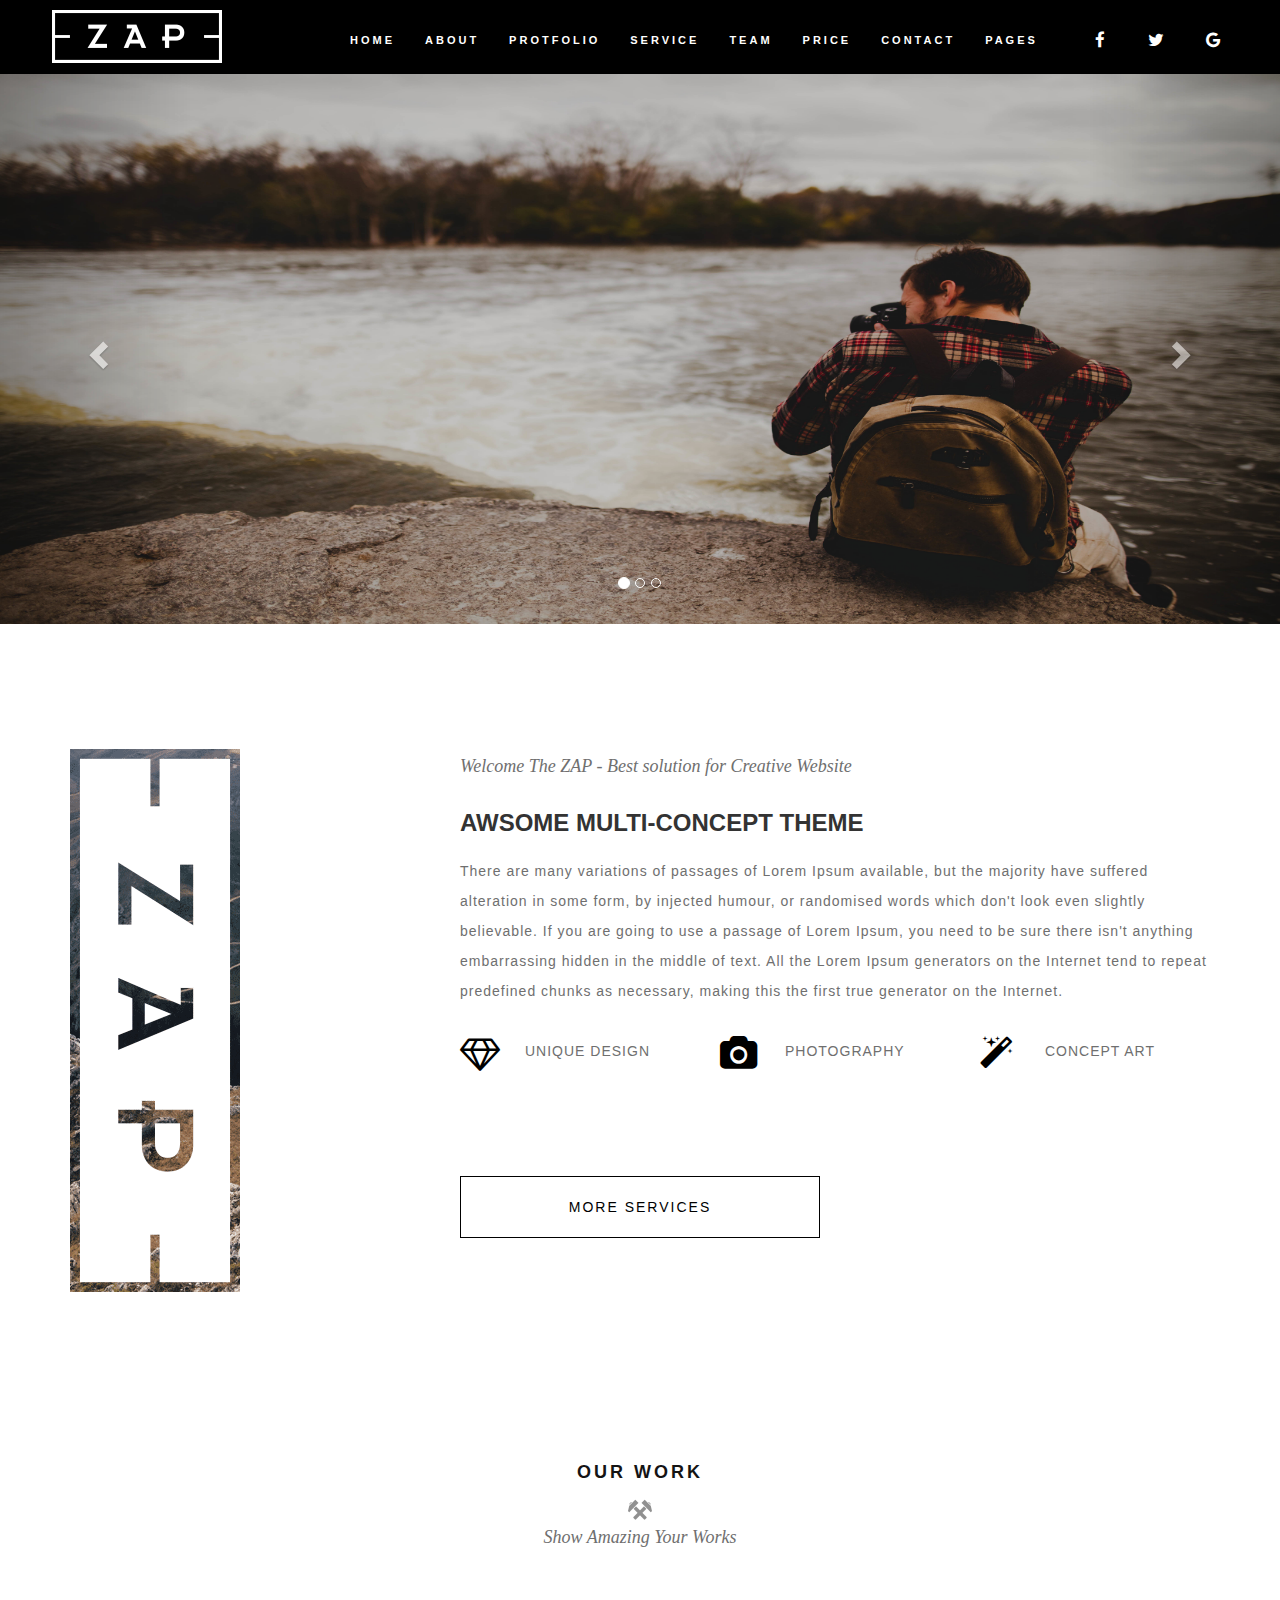
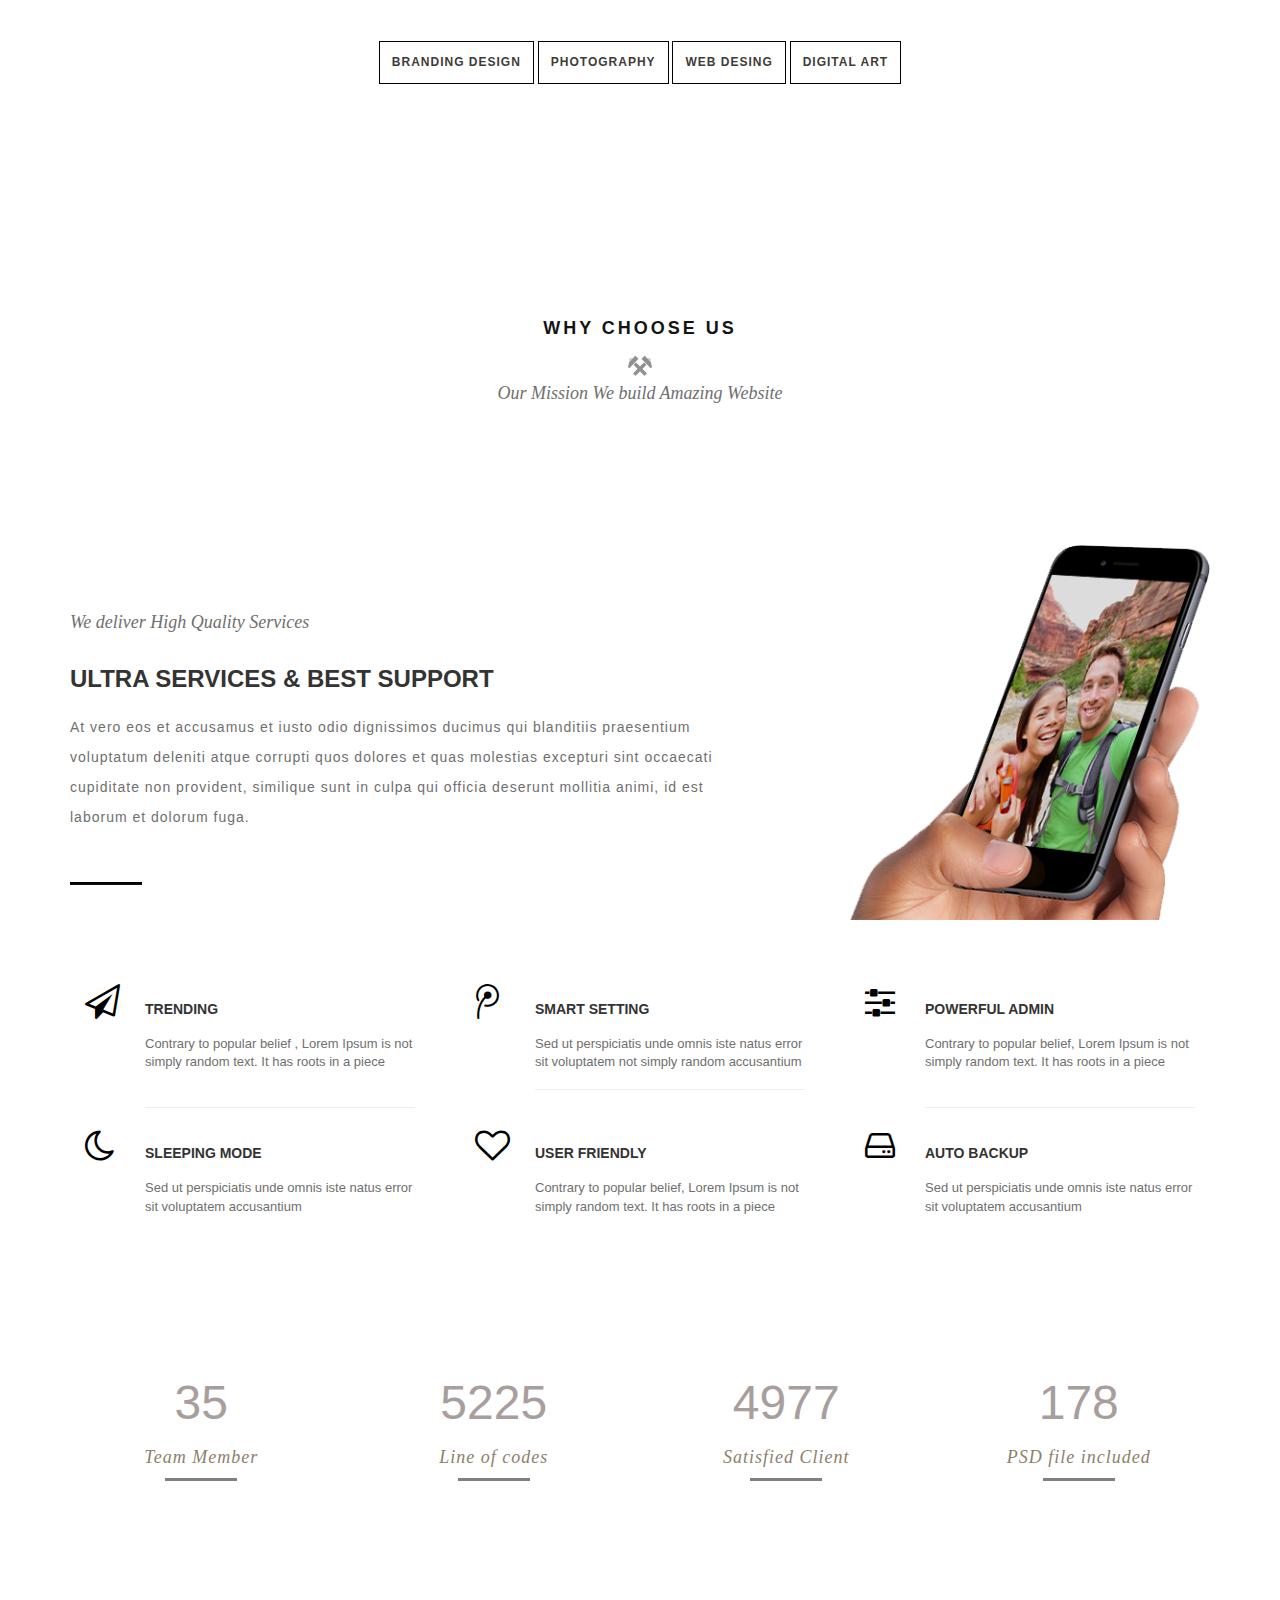
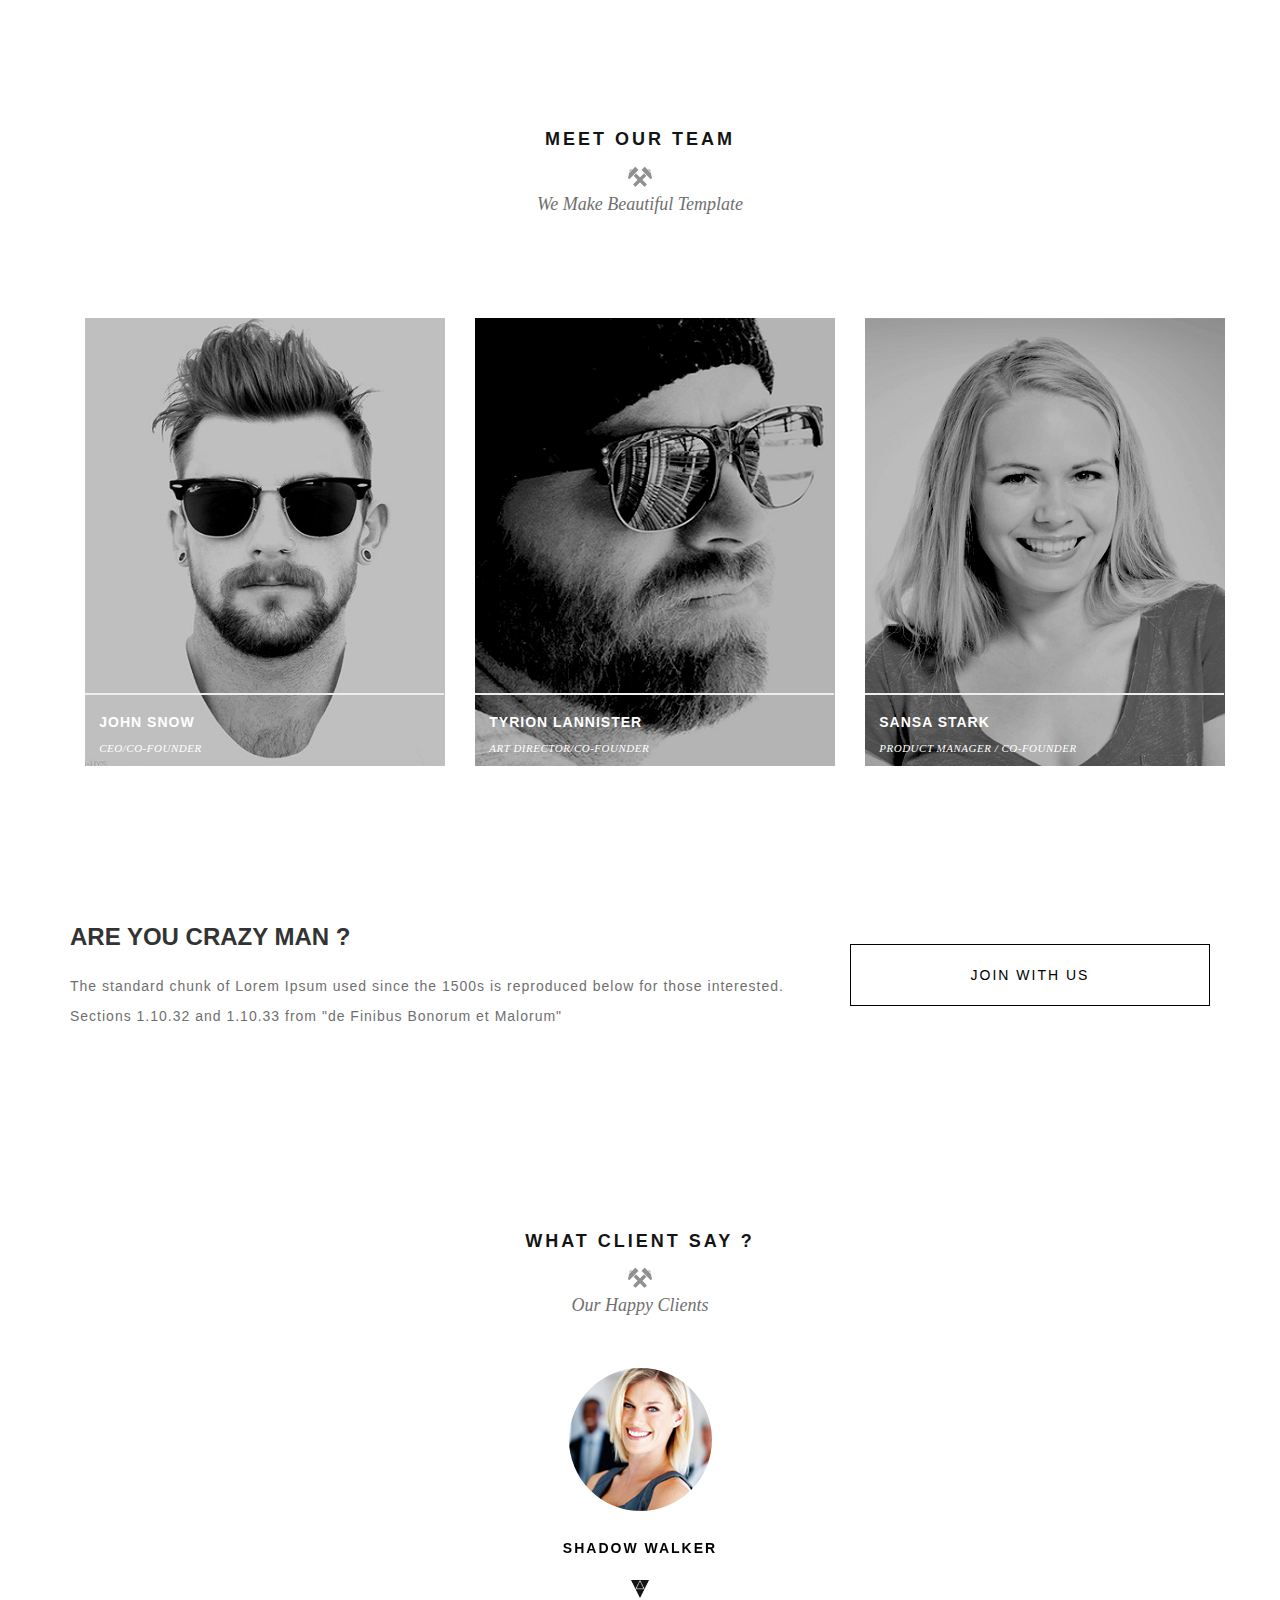
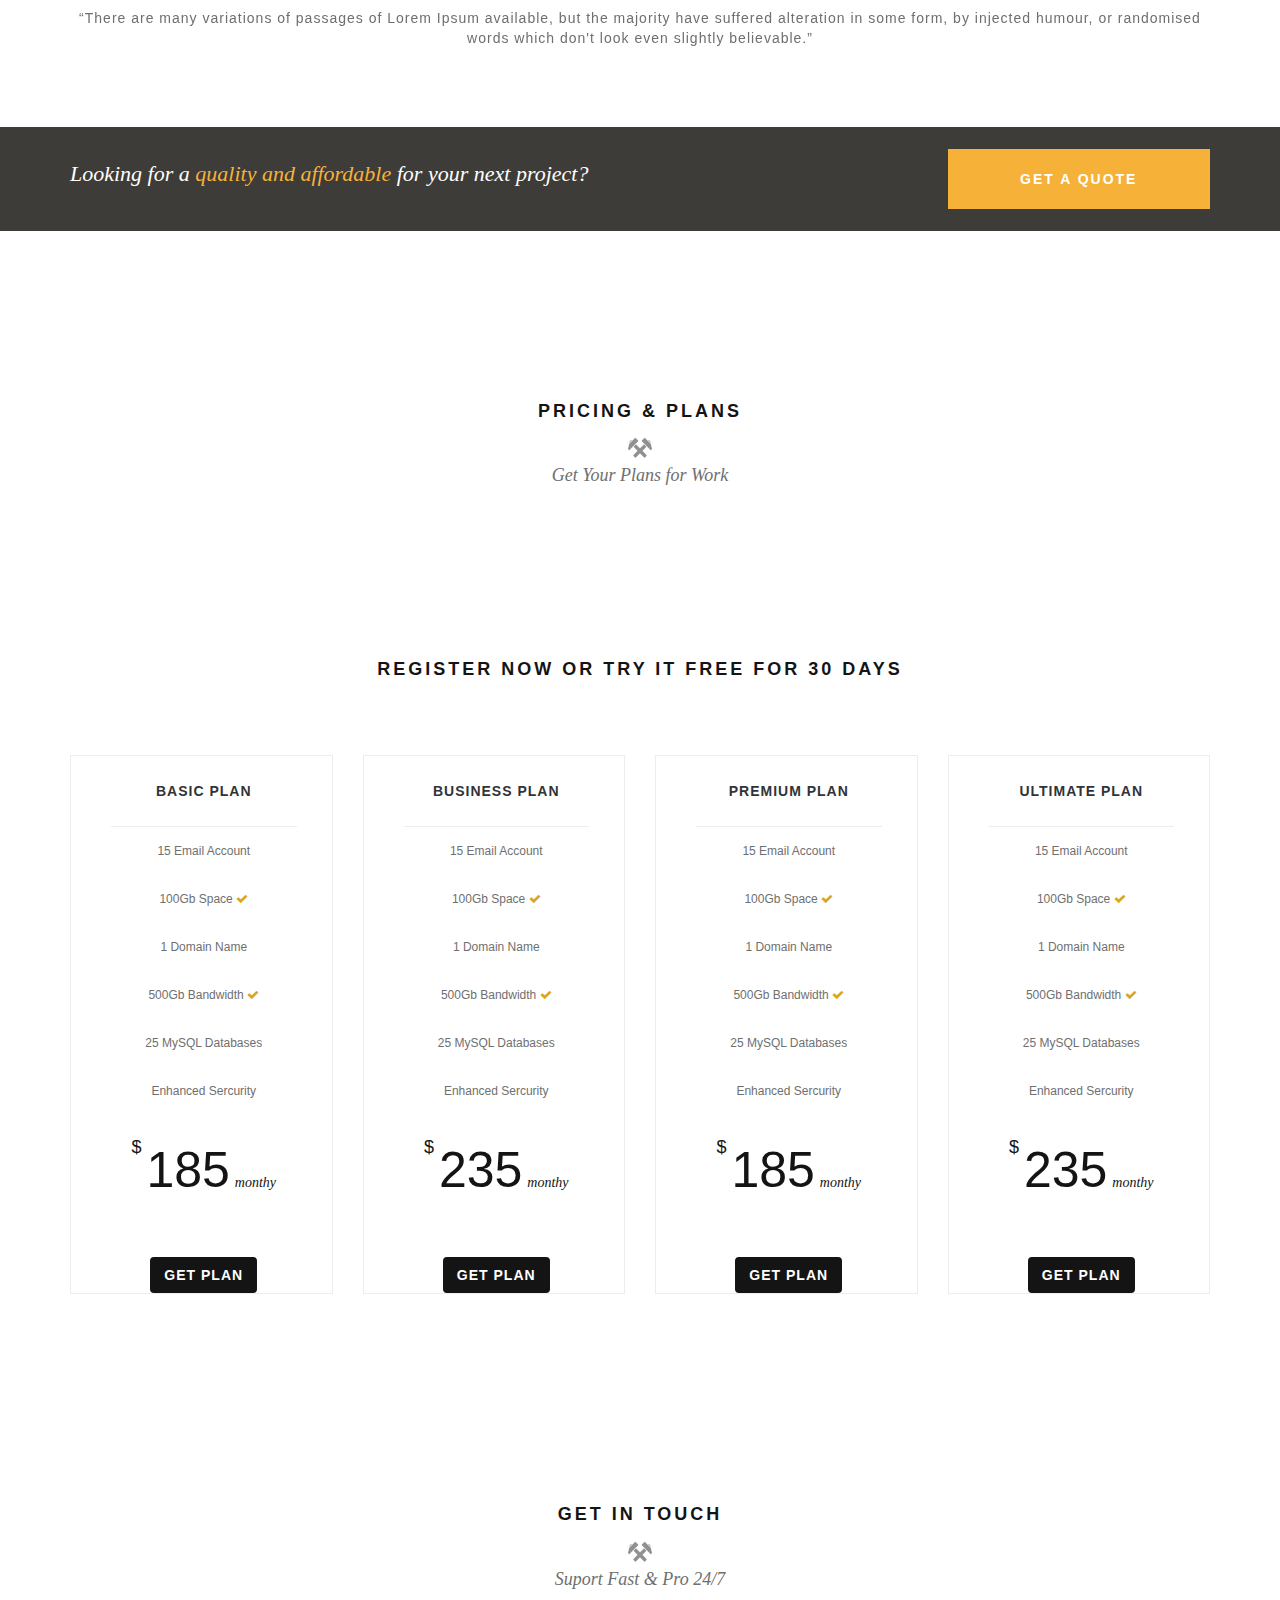
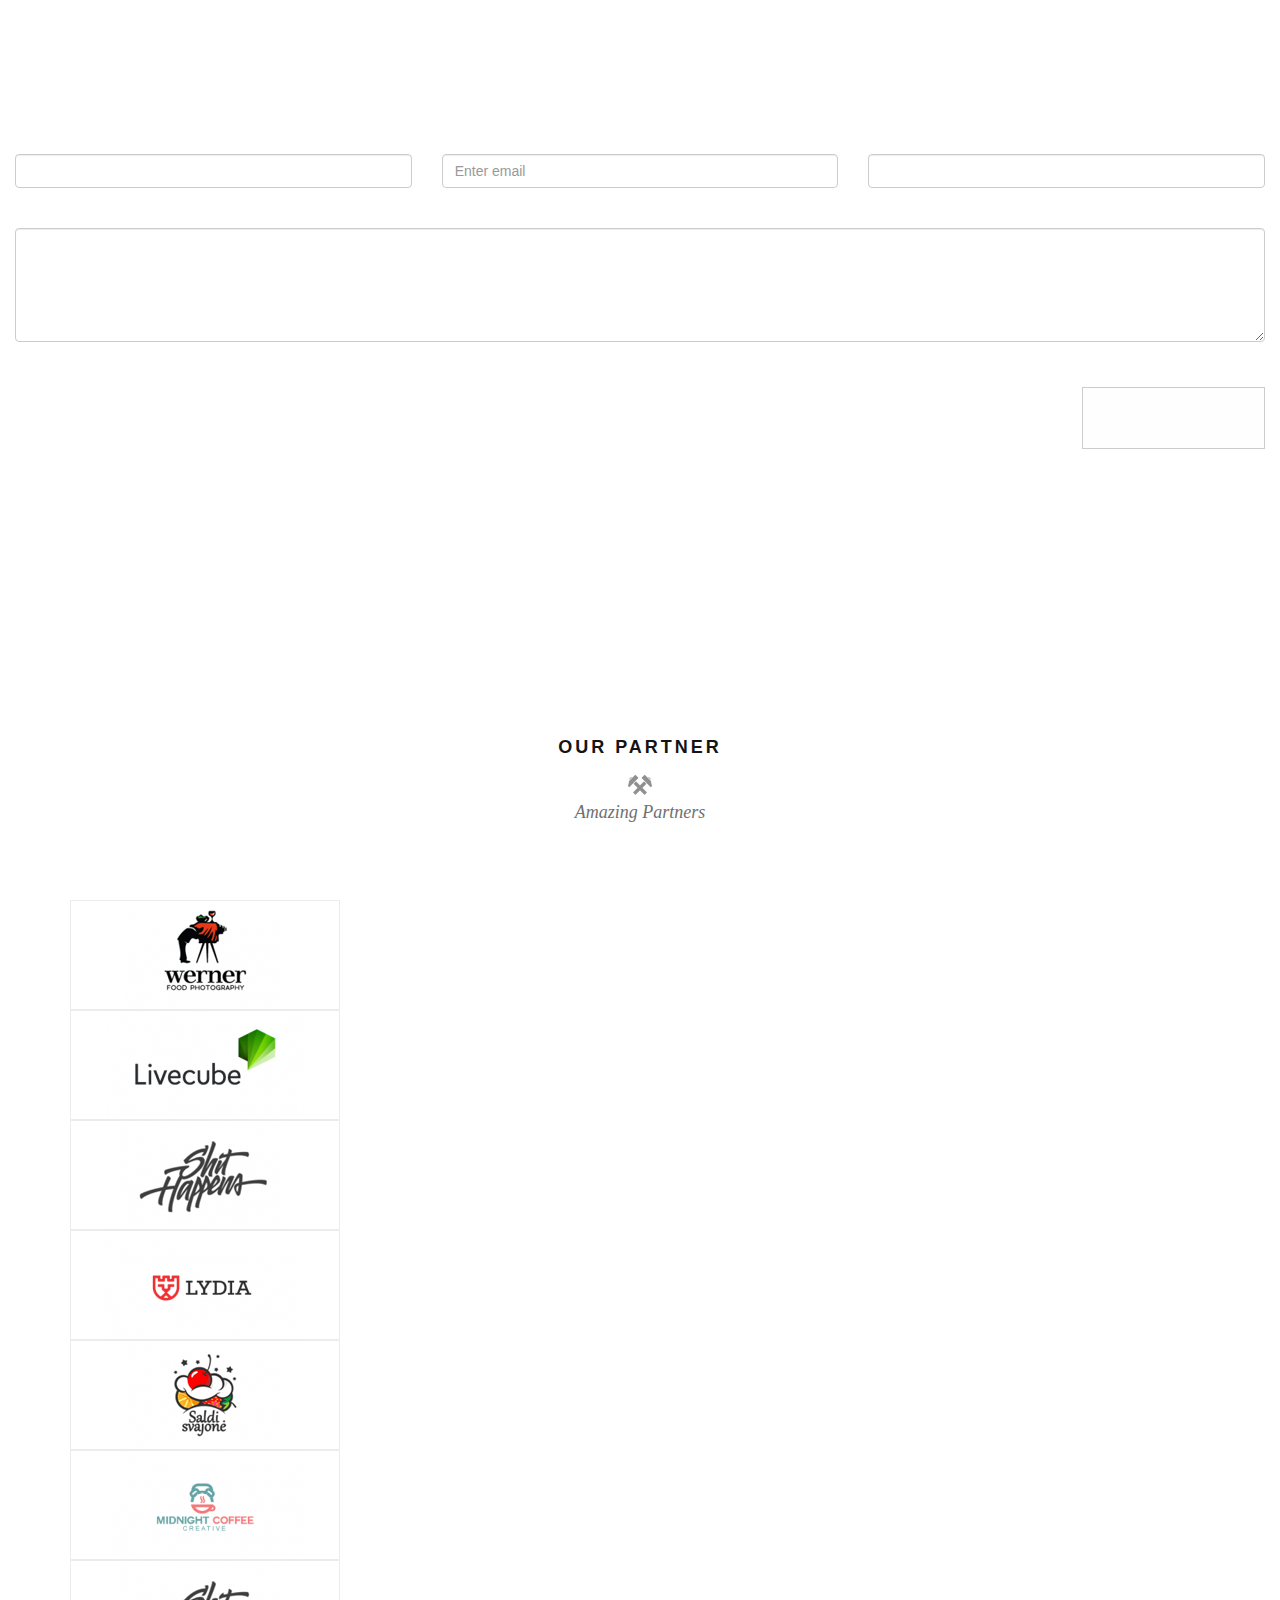
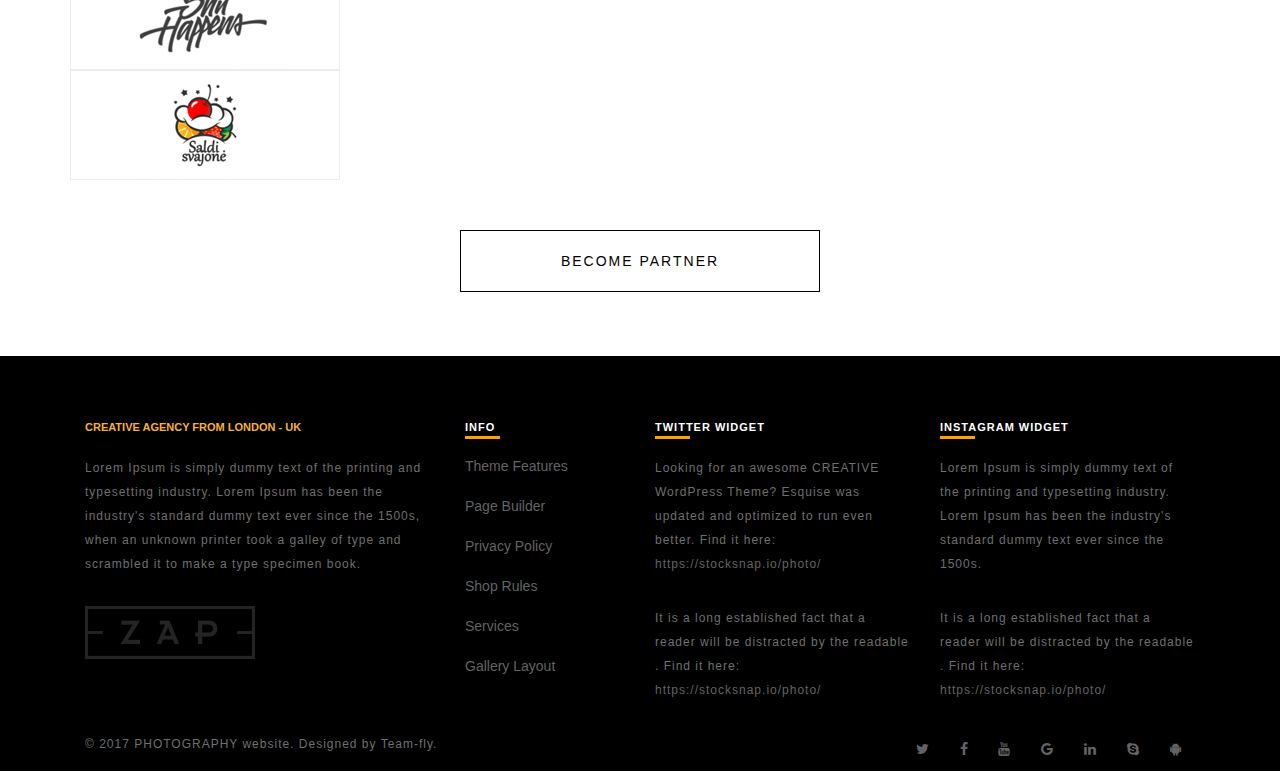
==== commit 8ad7aeaf: "Here is the updated one.:)" ====
--- a/index.html
+++ b/index.html
@@ -12,37 +12,55 @@
 
 </head>
 <body>
-	
 <!--background slider-->	
 <div class="container-fluid fluid_margin_padding">
-  <div class="raw fluid_margin_padding">
-  <div class="col-md-12 fluid_margin_padding">    
+  <div class="row fluid_margin_padding">
+  <div class="col-md-12 fluid_margin_padding"> 
+
 
 <!--Navigation bar-->
 <nav class="navbar navbar-default navbar-fixed-top navbar-inverse nav_background" role="navigation">
-    <div class="container">
-        <div class="navbar-header">
-            <button type="button" class="navbar-toggle" data-toggle="collapse" data-target="#nav-collapse">
-                <span class="sr-only">Toggle navigation</span>
-                <span class="icon-bar"></span>
-                <span class="icon-bar"></span>
-                <span class="icon-bar"></span>
-            </button>
-            <img style="padding-top:10px;" class="img-responsive" src="assets/image/logo.png">
-        </div>
-        <div class="collapse navbar-collapse" id="nav-collapse">
-            <ul class="nav navbar-nav navbar-right navlist">
+    <div class="container-fluid">
+       <div class="row">
+         <div class="col-md-3 col-xs-12">
+            <div class="navbar-header">
+                <button type="button" class="navbar-toggle" data-toggle="collapse" data-target="#nav-collapse">
+                    <span class="sr-only">Toggle navigation</span>
+                    <span class="icon-bar"></span>
+                    <span class="icon-bar"></span>
+                    <span class="icon-bar"></span>
+                </button>
+                <img style="padding-top:10px;margin-left:22%;" class="img-responsive" src="assets/image/logo.png">
+            </div>
+         </div>
+        <div class="col-md-7 col-xs-12">
+            <div class="collapse navbar-collapse" id="nav-collapse">
+                <ul class="pull-left nav navbar-nav navbar-right navlist">
+
+                    <li><a href="#home">home</a></li>
+                    <li><a href="#about">About</a></li>
+                    <li><a href="#protfolio">protfolio</a></li>
+                    <li><a href="#service">service</a></li>
+                    <li><a href="#team">team</a></li>
+                    <li><a href="#price">price</a></li>
+                    <li><a href="#contact">Contact</a></li>
+                    <li><a href="#pages">pages</a></li>    
+                </ul>
+             </div> 
+         </div> 
+         <div class="col-md-2 col-xs-12"> 
+            <ul class=" pull-left list-inline navlist">
+                  
+                <li><a class="btn btn-social-icon btn-facebook"><span style="font-size:17px" class="fa fa-facebook"></span></a></li>
+                
+                <li><a class="btn btn-social-icon btn-twitter"><span style="font-size:17px"  class="fa fa-twitter"></span></a></li>
+                
+                <li><a class="btn btn-social-icon btn-google"><span style="font-size:17px"  class="fa fa-google"></span></a></li>
                
-                <li><a href="#home">home</a></li>
-                <li><a href="#about">About</a></li>
-                <li><a href="#protfolio">protfolio</a></li>
-                <li><a href="#service">service</a></li>
-                <li><a href="#team">team</a></li>
-                <li><a href="#price">price</a></li>
-                <li><a href="#contact">Contact</a></li>
-                <li><a href="#pages">pages</a></li>
-                <li>
-            </ul>
+                   
+             </ul>
+          </div>     
+           
         </div>
     </div>
 </nav>
@@ -98,7 +116,7 @@
 <!--Awesome multi-concept theme-->      
        <div  id="about"  class="container-fluid">
         <div class="container concept">
-            <div class="raw">
+            <div class="row">
                 <div class="col-md-4 col-sm-3 col-xs-12">
                     <img class="img-responsive" src="assets/image/intro-1.png">
                 </div>
@@ -110,7 +128,7 @@
                     <p>
                         There are many variations of passages of Lorem Ipsum available, but the majority have suffered alteration in some form, by injected humour, or randomised words which don't look even slightly believable. If you are going to use a passage of Lorem Ipsum, you need to be sure there isn't anything embarrassing hidden in the middle of text. All the Lorem Ipsum generators on the Internet tend to repeat predefined chunks as necessary, making this the first true generator on the Internet.
                     </p>
-                    <div class="raw">
+                    <div class="row">
                     <div class="col-md-1 col-sm-1">
                           <i class="fa fa-diamond" aria-hidden="true"></i>
 
@@ -134,7 +152,7 @@
                         <p>CONCEPT ART</p>
                     </div> 
                     </div>
-                    <div class="raw">
+                    <div class="row">
                     <div class="col-md-6 col-sm-12 col-xs-12">
                     <button style="letter-spacing:2px !important;margin-top:80px;color:black;background-color:white !important;border-radius:0px;border:1px solid black;padding:20px;width:100%;" type="button" class="btn btn-default">
                         MORE SERVICES
@@ -160,7 +178,7 @@
             </div>
  <!--button-->
              <div style="text-align:center; !important;" class="container buttonp">
-                                 <div class="raw">
+                                 <div class="row">
                                        <div class="col-md-12 col-sm-12">     
                                         <button  style="letter-spacing:1px !important;margin-top:80px;color:#3e3c39 !important;background-color: white !important;border-radius:0px;border:1px solid black;padding-bottom:0px;" type="button" class="btn btn-default mybtnstyle filter-1" data-filter="all"><p><b>BRANDING DESIGN</b></p>
                                         </button>
@@ -234,7 +252,7 @@
      <!--ULTRA SERVICES & BEST SUPPORT-->   
      <div class="container-fluid concept">
         <div class="container">
-            <div class="raw">
+            <div class="row">
                 
                 <div class="col-md-8 heading-block">
                     <span style="padding-top:8%;">
@@ -257,7 +275,7 @@
 <!--Services-->    
         <div id="service" class="container-fluid why-choose">
             <div class="container">
-                <div class="raw">
+                <div class="row">
                     <div class="col-md-4">
                         <div class="col-md-2">
                             <i class="fa fa-paper-plane-o" aria-hidden="true"></i>
@@ -302,7 +320,7 @@
             </div>
 <!--Services two-->             
             <div class="container">
-                <div class="raw">
+                <div class="row">
                     <div class="col-md-4">
                         <div class="col-md-2">
                             <i class="fa fa-moon-o" aria-hidden="true"></i>
@@ -347,7 +365,7 @@
         
         <div class="container-fluid img-responsive backgroundimg">
             <div class="container">
-                <div class="raw">
+                <div class="row">
                     <div class="col-md-3">
                         <span class="number">35
                             <h5>Team Member</h5>
@@ -388,7 +406,7 @@
                  </div> 
  <!--Team Images 1-->               
             <div class="container impadtop">    
-                <div class="raw">
+                <div class="row">
                     <div class="col-md-4">
                         <div>
                             <a href="#">
@@ -442,7 +460,7 @@
 <!--Are you crazy man ?-->      
     <div class="container-fluid concept">
         <div class="container">
-            <div class="raw">                
+            <div class="row">                
                 <div class="col-md-8 heading-block">
                     <h2>Are you crazy man ?</h2>
                     <p>
@@ -524,7 +542,7 @@
 <!--Looking for-->
        <div class="container-fluid looking">
           <div class="container promo text-white">
-              <div class="raw">
+              <div class="row">
                   <div class="col-md-9">
                        <h4 class="font-crimson  font-italic ">
                            Looking for a
@@ -641,7 +659,7 @@
         </div>
         <div class="container-fluid getintouchback">
             <div class="contaner form1">
-               <div class="raw">
+               <div class="row">
                    <div class="col-md-4 col-sm-12">
                        <form>
                            <div class="form-group">
@@ -670,7 +688,7 @@
                </div>
             </div>
             <div class="contaner form2">
-               <div class="raw">
+               <div class="row">
                    <div class="col-md-12 col-sm-12">
                        <form>
                             <div class="form-group">
@@ -680,7 +698,7 @@
                        </form>
                    </div>
                </div>
-               <div class="raw">
+               <div class="row">
                <div class="col-md-offset-10 col-md-2">
                <button style="float:right;letter-spacing:2px !important;color:white;background-color:rgba(241, 241, 241, 0.06)!important;border-radius:0px;1px solid black;;padding:20px;width:100%;margin-top: 30px;" type="button" class="btn btn-default">
                         <b>SEND ME</b>
@@ -716,7 +734,7 @@
            </section>
         </div>
         <div class="container">
-          <div class="raw">
+          <div class="row">
               <div class="col-md-offset-4 col-md-4">
                <center>
                 <button style="letter-spacing:2px !important;margin-top:50px;color:black;background-color: white !important;border-radius:0px;border:1px solid black;padding:20px;width:100%;" type="button" class="btn btn-default">
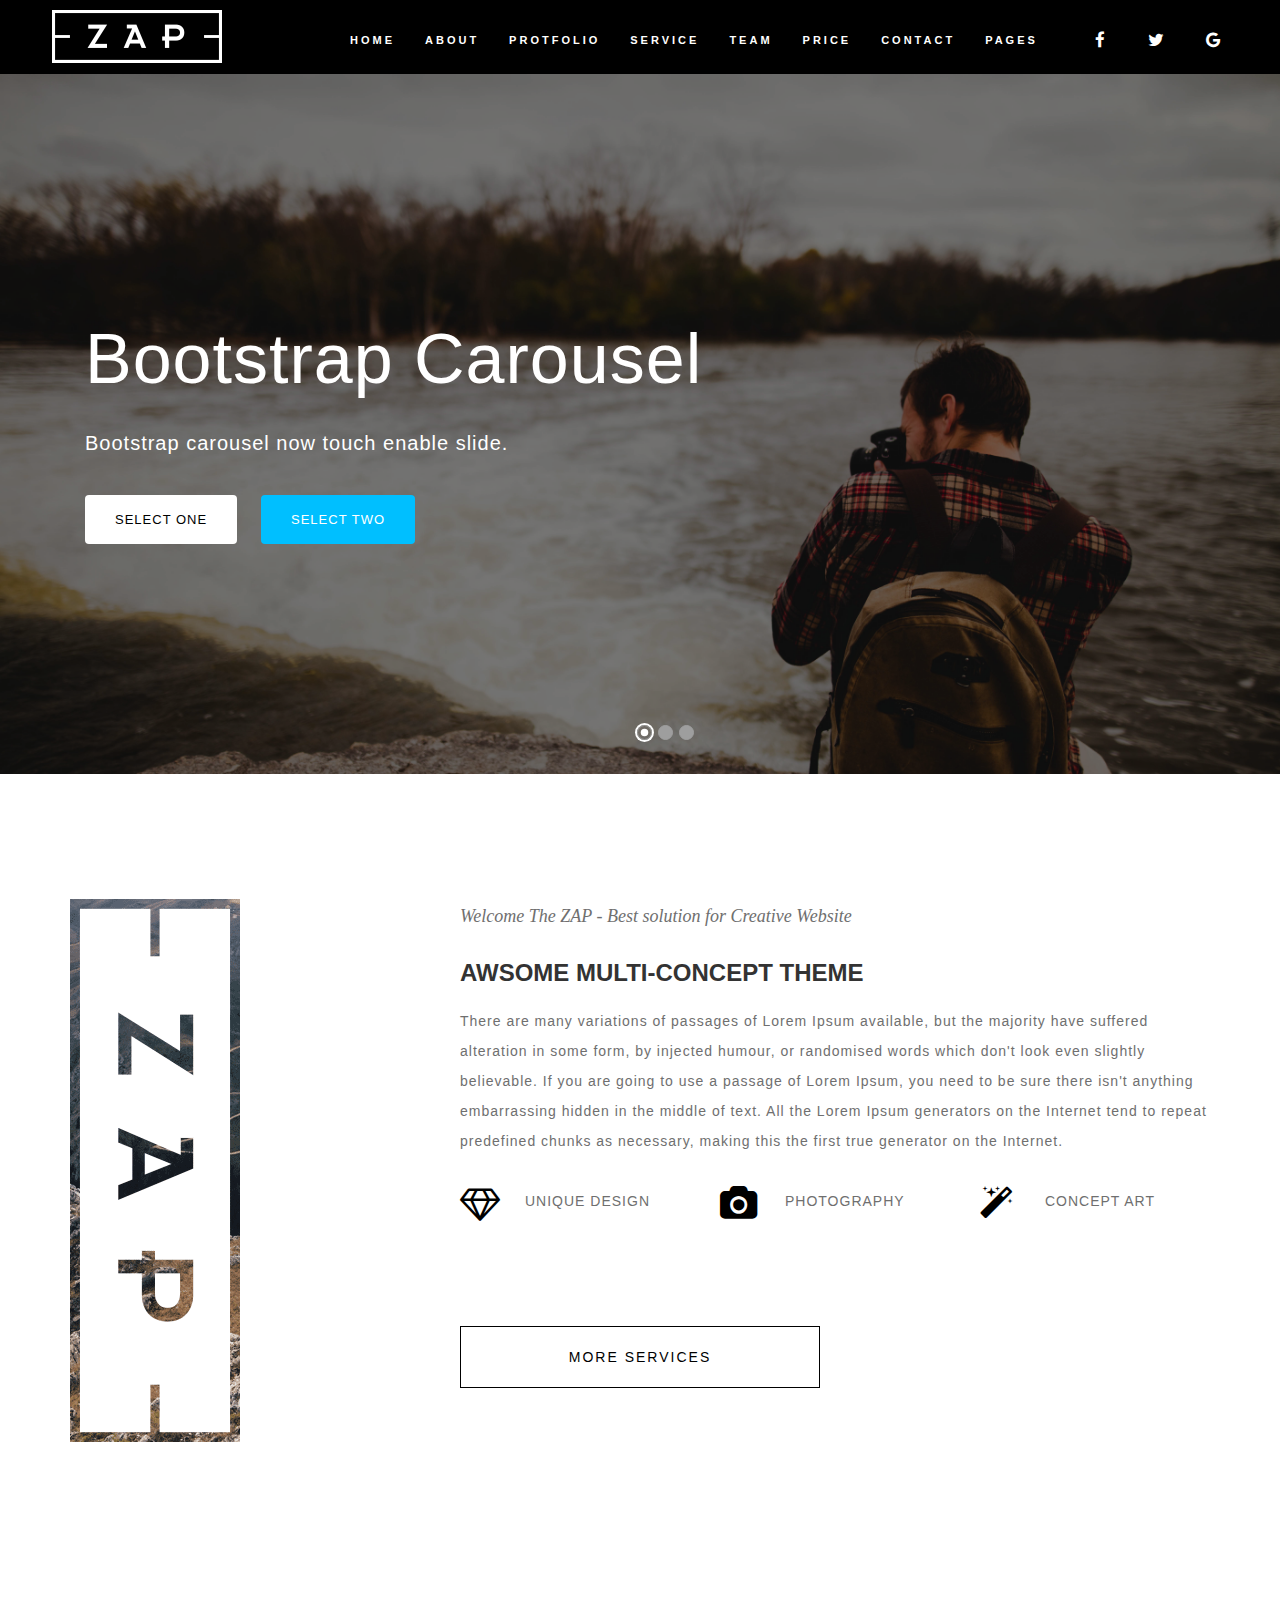
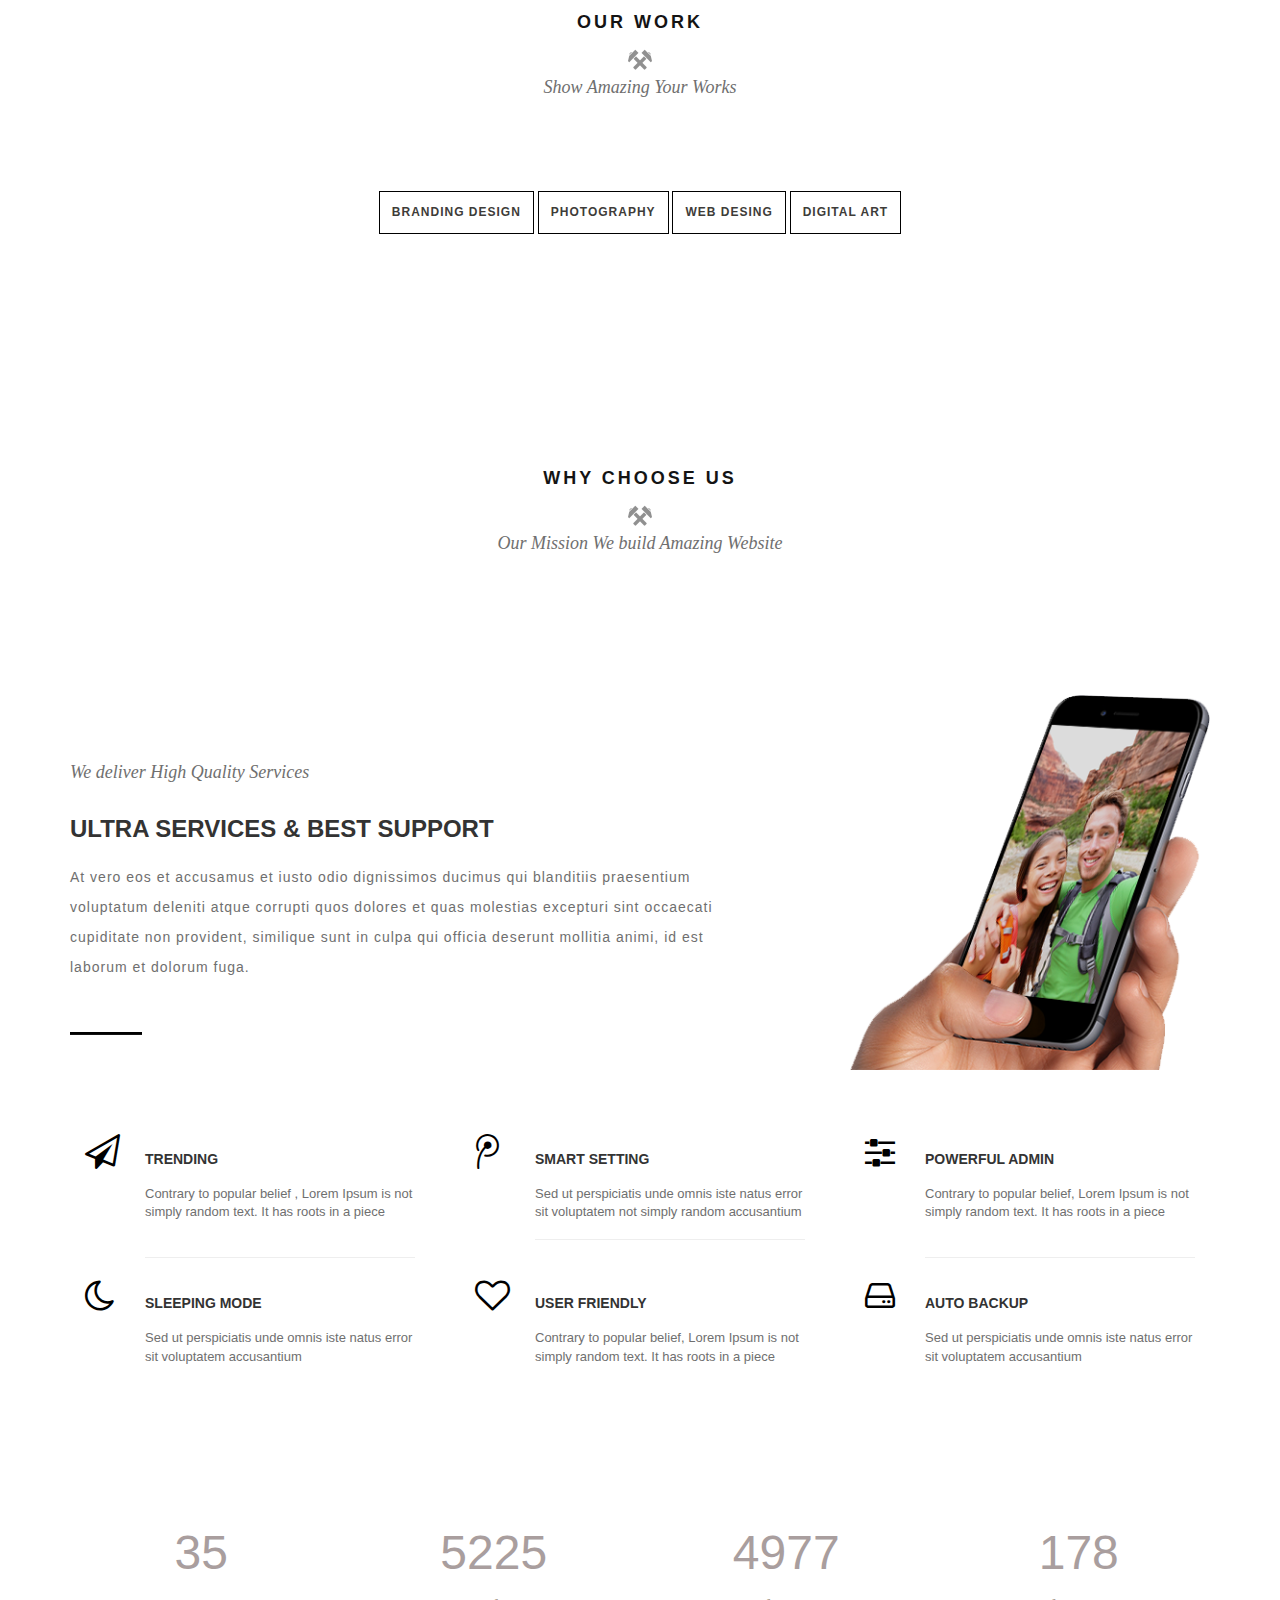
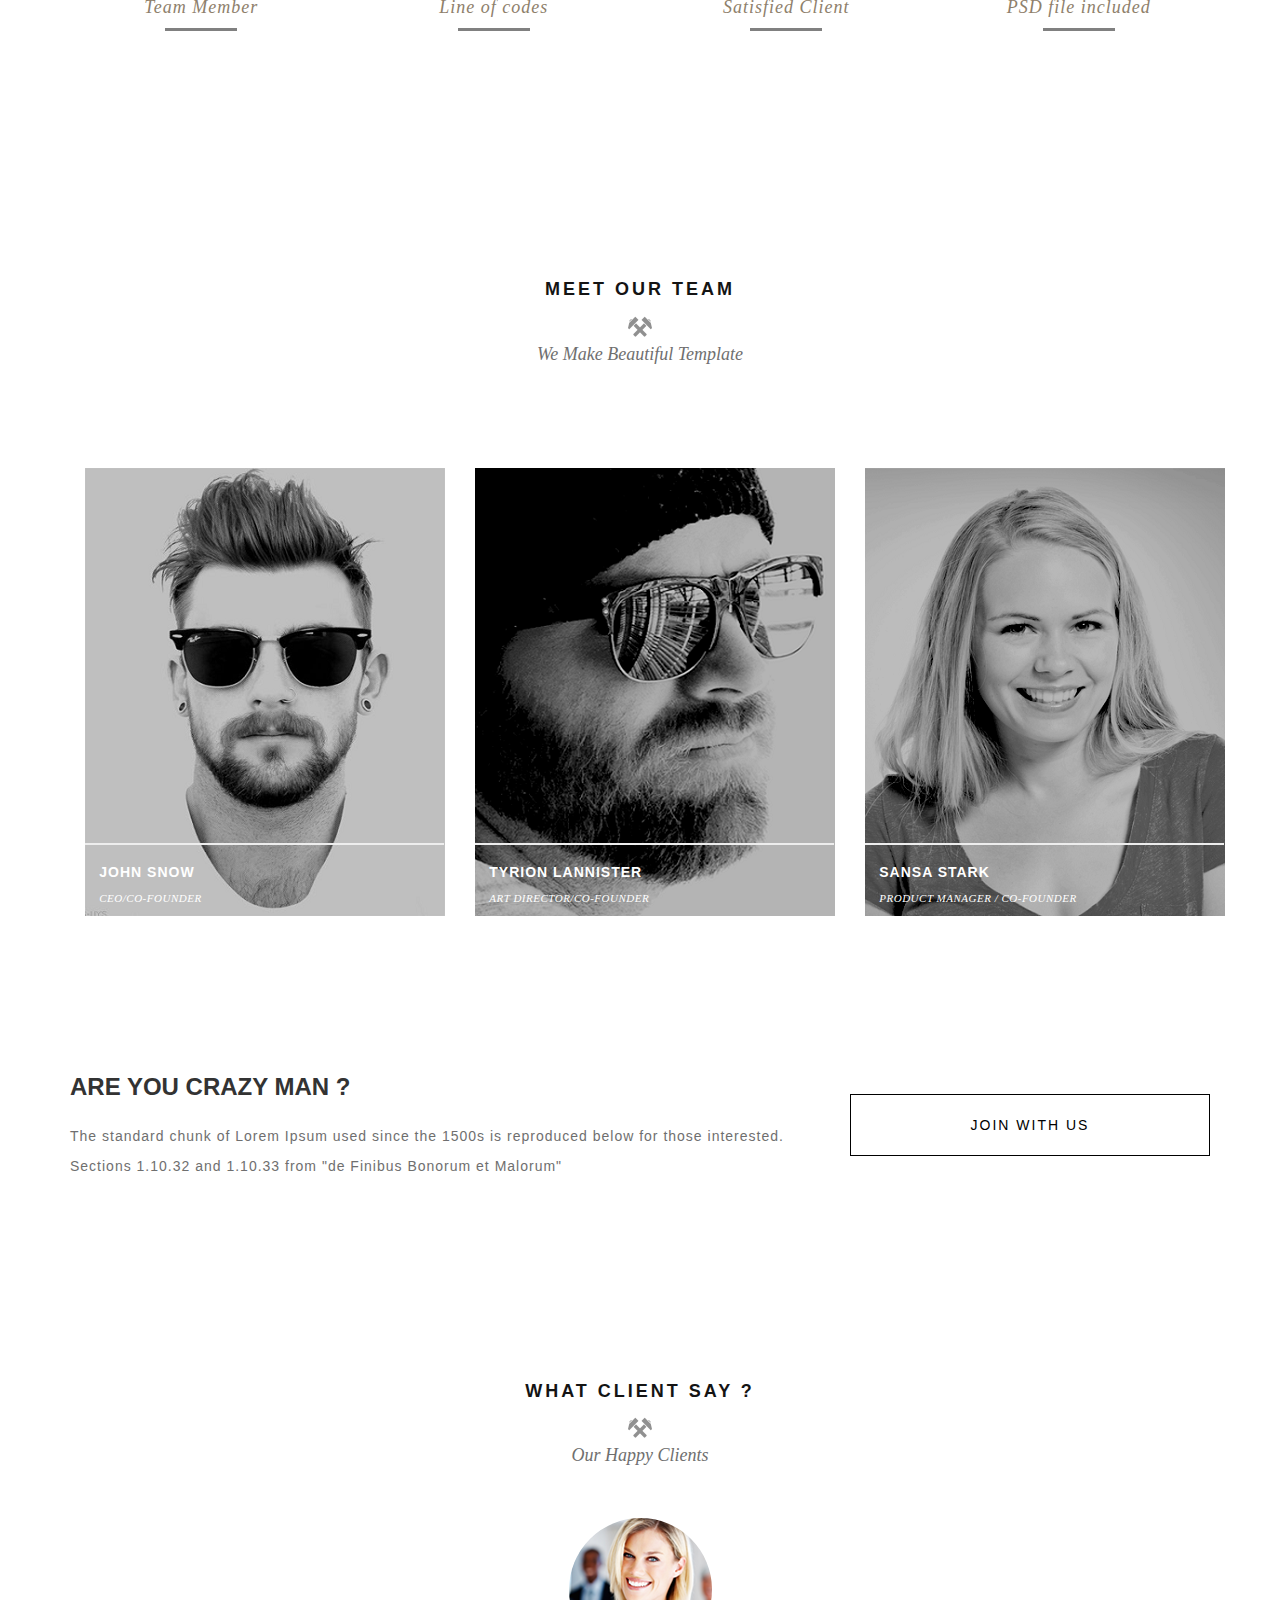
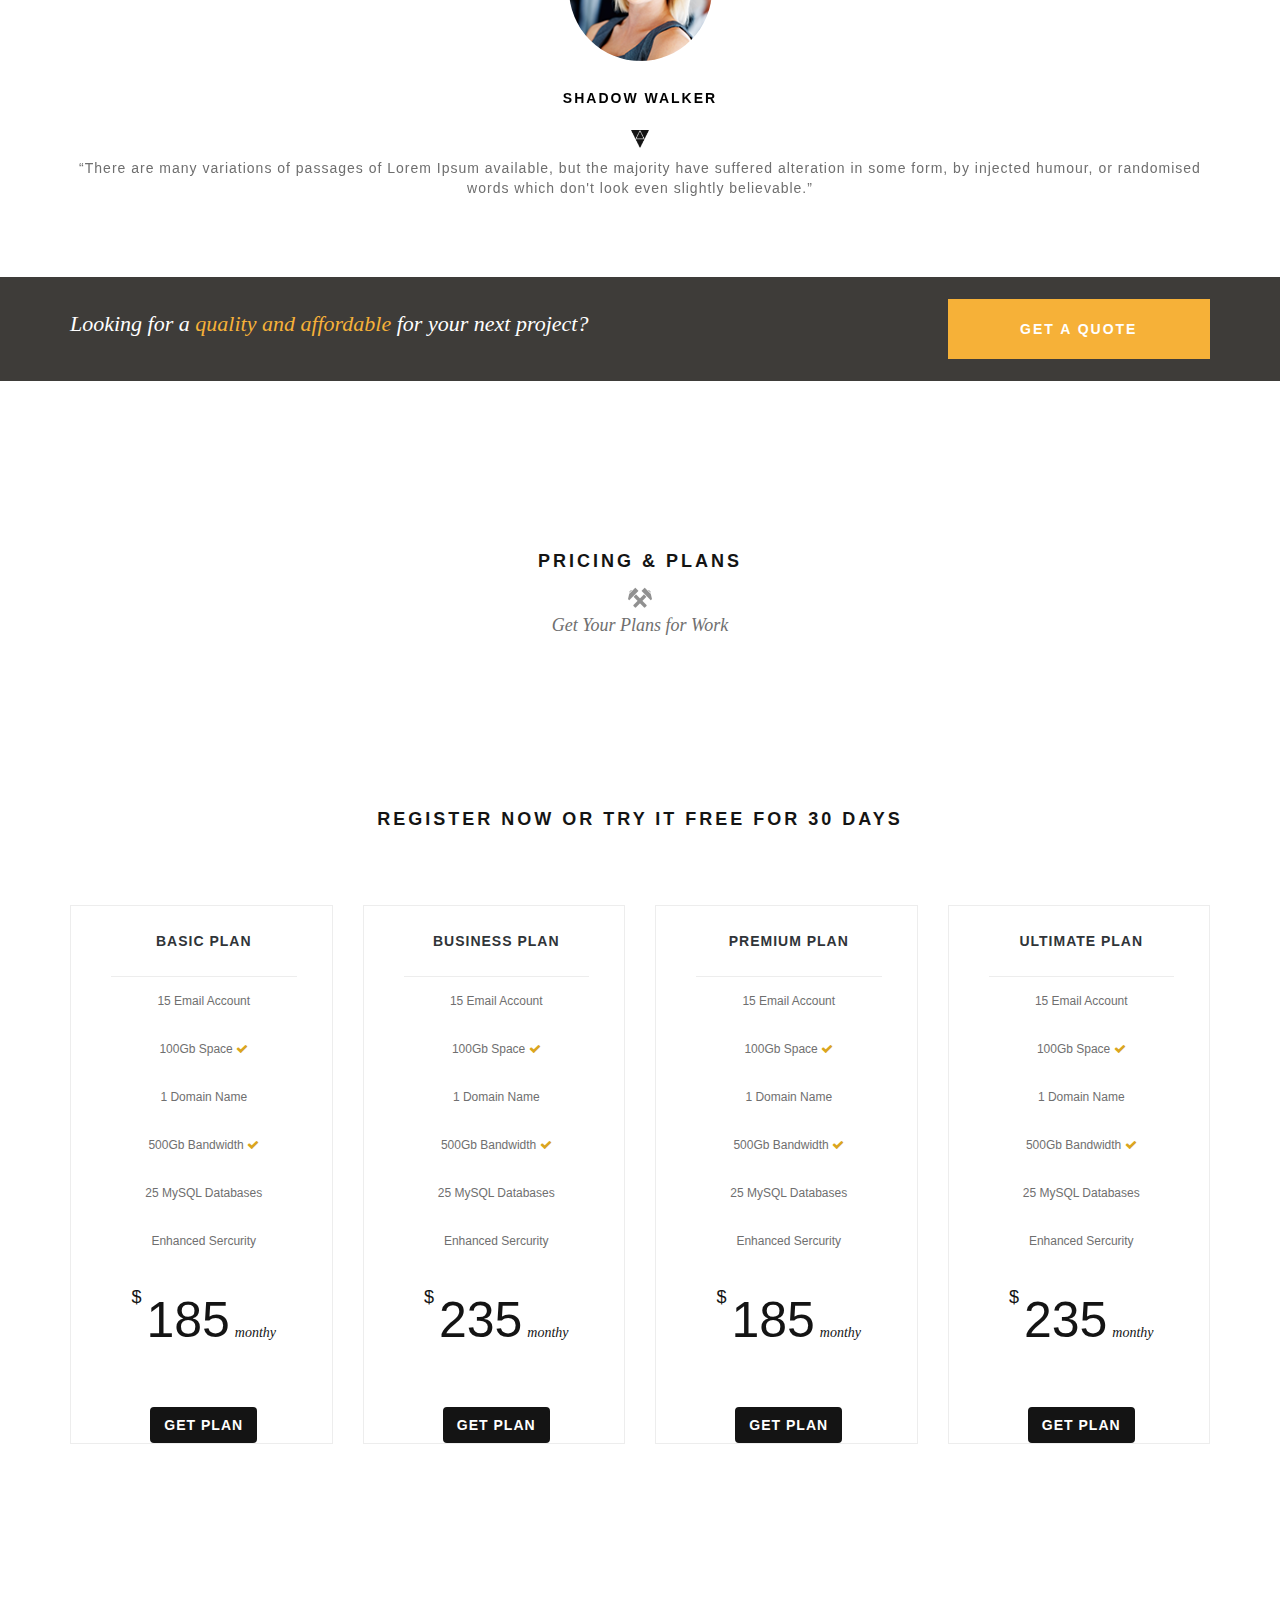
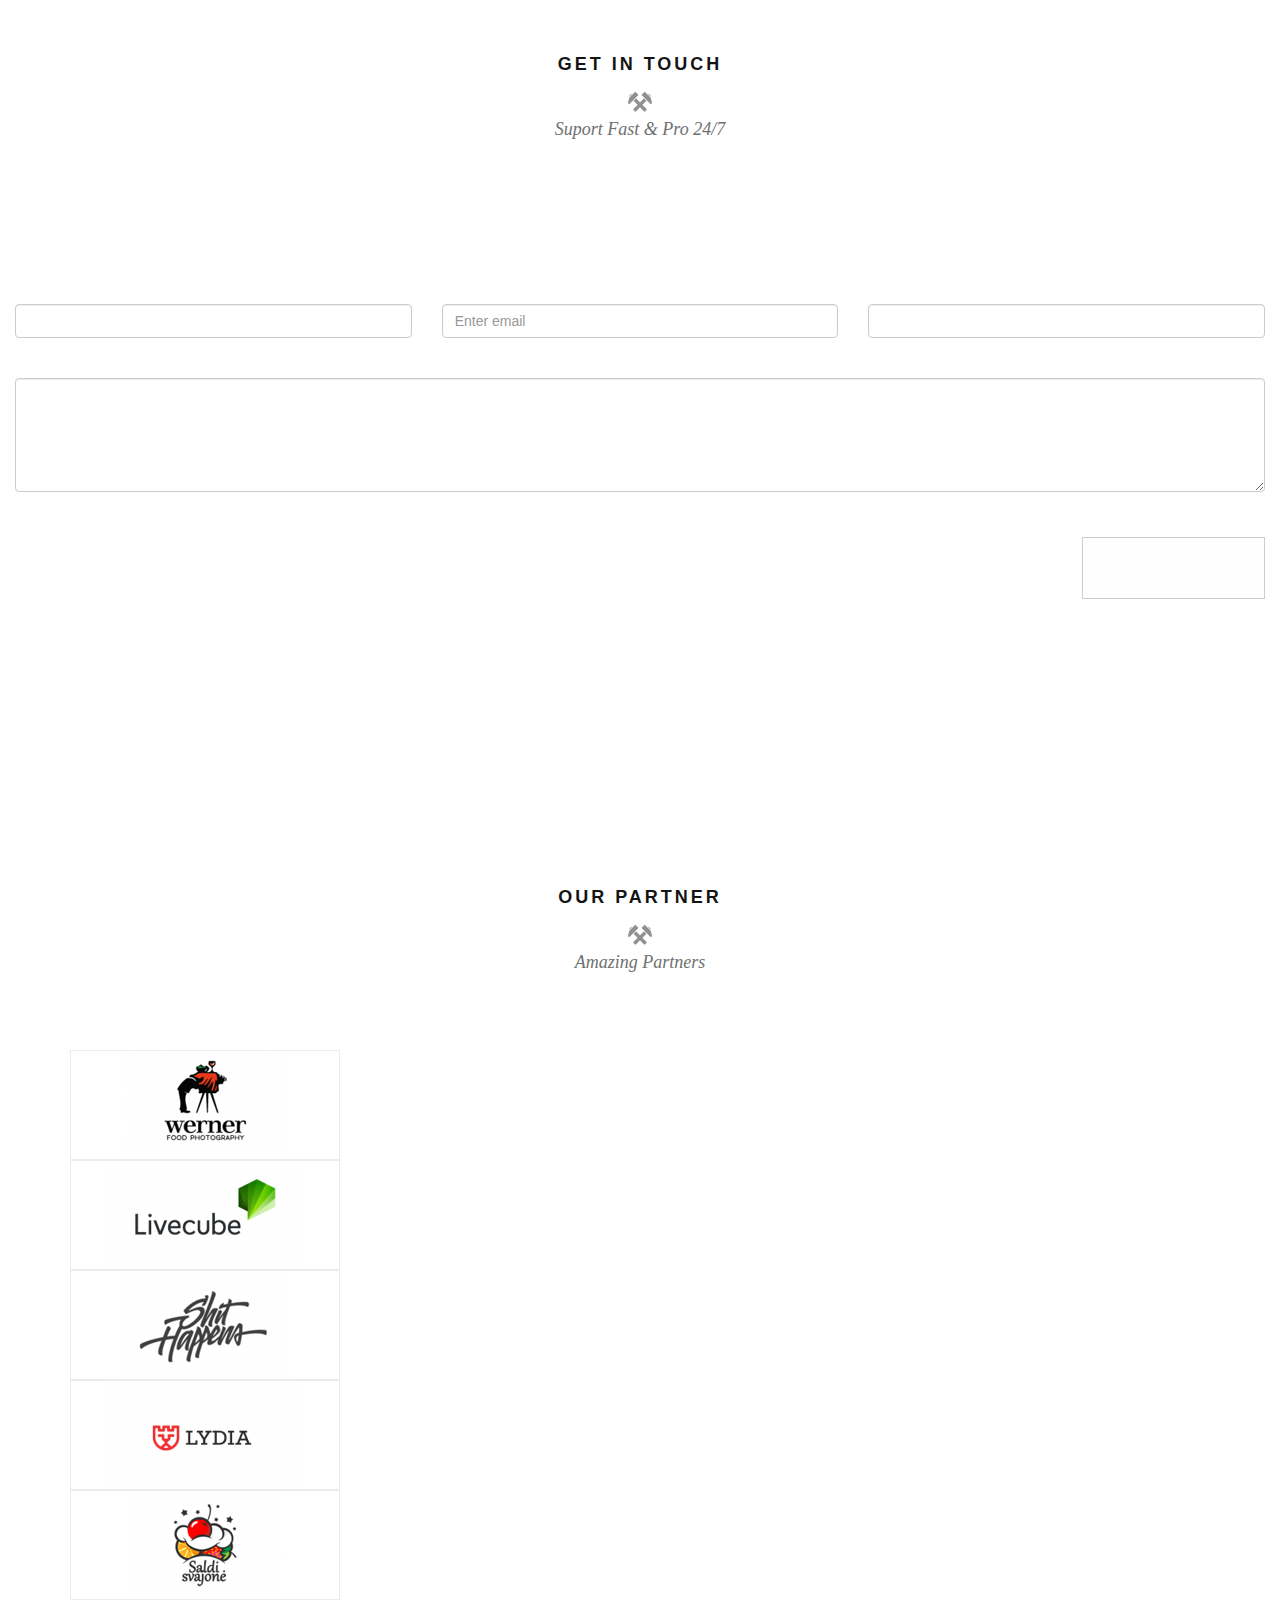
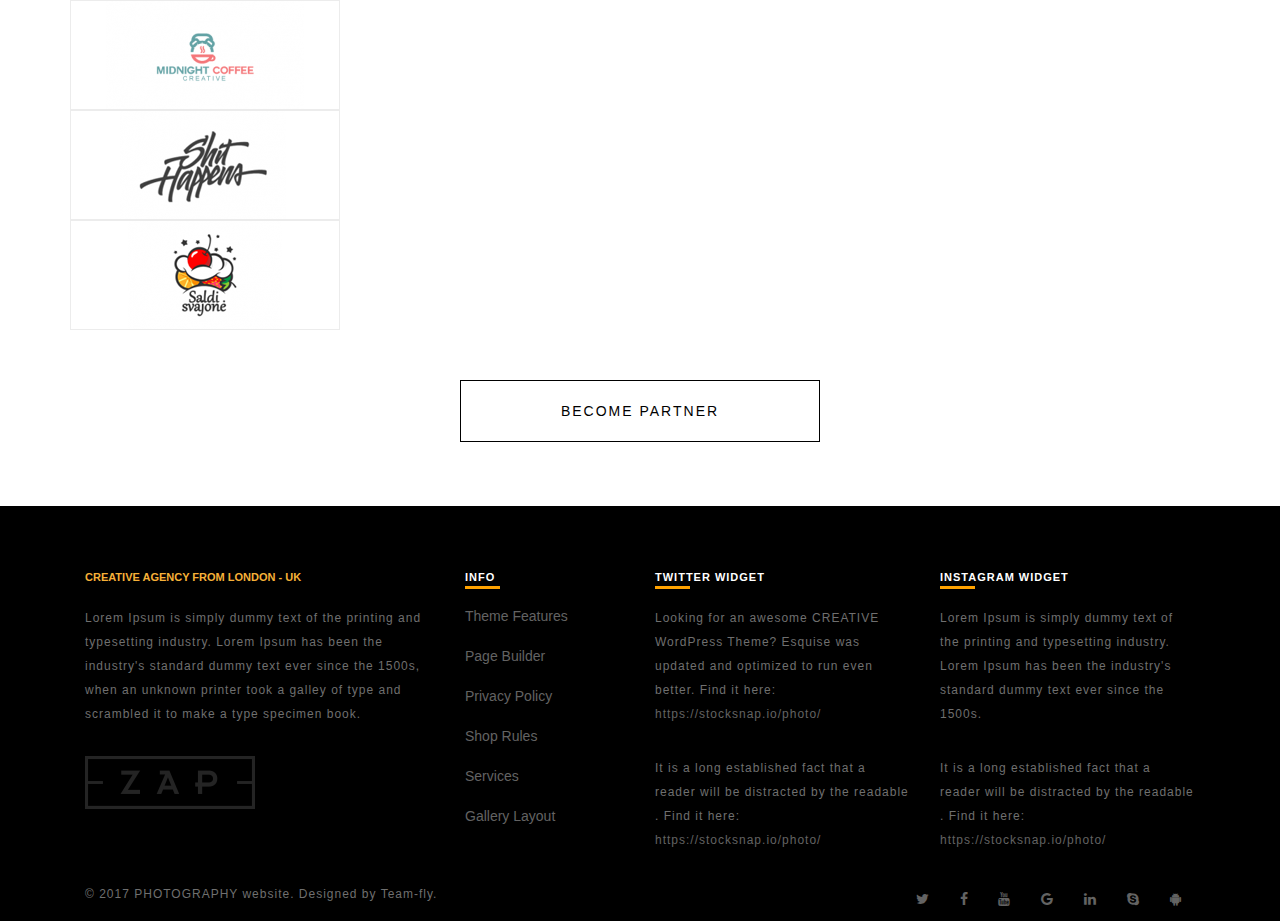
==== commit b5c29df2: "Here is the updated one.:)" ====
--- a/index.html
+++ b/index.html
@@ -66,51 +66,97 @@
 </nav>
 <!-- Slider -->
 
-   
-   
-
-   
- <div id="home" style="margin-top:74px;" class="container-fluid fluid_margin_padding">
+
+ <!--  
+        If you want to change #bootstrap-touch-slider id then you have to change Carousel-indicators and Carousel-Control  #bootstrap-touch-slider slide as well
+        Slide effect: slide, fade
+        Text Align: slide_style_center, slide_style_left, slide_style_right
+        Add Text Animation: https://daneden.github.io/animate.css/
+        -->
+
+
+        <div style="margin-top: 74px;" id="bootstrap-touch-slider" class="carousel bs-slider slide  control-round indicators-line" data-ride="carousel" data-pause="hover" data-interval="5000" >
+
+            <!-- Indicators -->
+            <ol class="carousel-indicators">
+                <li data-target="#bootstrap-touch-slider" data-slide-to="0" class="active"></li>
+                <li data-target="#bootstrap-touch-slider" data-slide-to="1"></li>
+                <li data-target="#bootstrap-touch-slider" data-slide-to="2"></li>
+            </ol>
+
+            <!-- Wrapper For Slides -->
+            <div class="carousel-inner" role="listbox">
+
+                <!-- Third Slide -->
+                <div class="item active">
+
+                    <!-- Slide Background -->
+                    <img src="assets/image/slider1.jpg" alt="Bootstrap Touch Slider"  class="slide-image"/>
+                    <div class="bs-slider-overlay"></div>
+
+                    <div class="container">
+                        <div class="row">
+                            <!-- Slide Text Layer -->
+                            <div class="slide-text slide_style_left">
+                                <h1 data-animation="animated zoomInRight">Bootstrap Carousel</h1>
+                                <p data-animation="animated fadeInLeft">Bootstrap carousel now touch enable slide.</p>
+                                <a href="http://bootstrapthemes.co/" target="_blank" class="btn btn-default" data-animation="animated fadeInLeft">select one</a>
+                                <a href="http://bootstrapthemes.co/" target="_blank"  class="btn btn-primary" data-animation="animated fadeInRight">select two</a>
+                            </div>
+                        </div>
+                    </div>
+                </div>
+                <!-- End of Slide -->
+
+                <!-- Second Slide -->
+                <div class="item">
+
+                    <!-- Slide Background -->
+                    <img src="assets/image/slider2.jpg" alt="Bootstrap Touch Slider"  class="slide-image"/>
+                    <div class="bs-slider-overlay"></div>
+                    <!-- Slide Text Layer -->
+                    <div class="slide-text slide_style_center">
+                        <h1 data-animation="animated flipInX">Bootstrap touch slider</h1>
+                        <p data-animation="animated lightSpeedIn">Make Bootstrap Better together.</p>
+                        <a href="http://bootstrapthemes.co/" target="_blank" class="btn btn-default" data-animation="animated fadeInUp">select one</a>
+                        <a href="http://bootstrapthemes.co/" target="_blank"  class="btn btn-primary" data-animation="animated fadeInDown">select two</a>
+                    </div>
+                </div>
+                <!-- End of Slide -->
+
+                <!-- Third Slide -->
+                <div class="item">
+
+                    <!-- Slide Background -->
+                    <img src="assets/image/slider4.jpg" alt="Bootstrap Touch Slider"  class="slide-image"/>
+                    <div class="bs-slider-overlay"></div>
+                    <!-- Slide Text Layer -->
+                    <div class="slide-text slide_style_right">
+                        <h1 data-animation="animated zoomInLeft">Beautiful Animations</h1>
+                        <p data-animation="animated fadeInRight">Lots of css3 Animations to make slide beautiful .</p>
+                        <a href="http://bootstrapthemes.co/" target="_blank" class="btn btn-default" data-animation="animated fadeInLeft">select one</a>
+                        <a href="http://bootstrapthemes.co/" target="_blank" class="btn btn-primary" data-animation="animated fadeInRight">select two</a>
+                    </div>
+                </div>
+                <!-- End of Slide -->
+
+
+            </div><!-- End of Wrapper For Slides -->
+
+            <!-- Left Control -->
+            <a class="left carousel-control" href="#bootstrap-touch-slider" role="button" data-slide="prev">
+                <span class="fa fa-angle-left" aria-hidden="true"></span>
+                <span class="sr-only">Previous</span>
+            </a>
+
+            <!-- Right Control -->
+            <a class="right carousel-control" href="#bootstrap-touch-slider" role="button" data-slide="next">
+                <span class="fa fa-angle-right" aria-hidden="true"></span>
+                <span class="sr-only">Next</span>
+            </a>
+
+        </div> <!-- End  bootstrap-touch-slider Slider -->
   
-  <div id="myCarousel" class="carousel slide" data-ride="carousel">
-    <!-- Indicators -->
-    <ol class="carousel-indicators">
-      <li data-target="#myCarousel" data-slide-to="0" class="active"></li>
-      <li data-target="#myCarousel" data-slide-to="1"></li>
-      <li data-target="#myCarousel" data-slide-to="2"></li>
-    </ol>
-
-    <!-- Wrapper for slides -->
-    <div class="carousel-inner">
-      <div class="item active">
-        <img class="img-responsive" src="assets/image/slider1.jpg" alt="Los Angeles" style="width:100%;height:550px">
-      </div>
-
-      <div class="item">
-        <img class="img-responsive" src="assets/image/slider4.jpg" alt="Chicago" style="width:100%;height: 550px;">
-      </div>
-    
-      <div class="item">
-        <img class="img-responsive" src="assets/image/slider2.jpg" alt="New york" style="width:100%;height: 550px;">
-      </div>
-    </div>
-
-    <!-- Left and right controls -->
-    <a class="left carousel-control" href="#myCarousel" data-slide="prev">
-      <span class="glyphicon glyphicon-chevron-left"></span>
-      <span class="sr-only">Previous</span>
-    </a>
-    <a class="right carousel-control" href="#myCarousel" data-slide="next">
-      <span class="glyphicon glyphicon-chevron-right"></span>
-      <span class="sr-only">Next</span>
-    </a>
-  </div>
-</div>
-
-         
-               
-   
-   
 
     
 <!--Awesome multi-concept theme-->      
--- a/style.css
+++ b/style.css
@@ -39,6 +39,357 @@
     color: #f6b138 !important;
 }
 /*Slider*/
+
+.bs-slider{
+    overflow: hidden;
+    max-height: 700px;
+    position: relative;
+    background: #000000;
+}
+.bs-slider:hover {
+    cursor: -moz-grab;
+    cursor: -webkit-grab;
+}
+.bs-slider:active {
+    cursor: -moz-grabbing;
+    cursor: -webkit-grabbing;
+}
+.bs-slider .bs-slider-overlay {
+    position: absolute;
+    top: 0;
+    left: 0;
+    width: 100%;
+    height: 100%;
+    background-color: rgba(0, 0, 0, 0.40);
+}
+.bs-slider > .carousel-inner > .item > img,
+.bs-slider > .carousel-inner > .item > a > img {
+    margin: auto;
+    width: 100% !important;
+}
+
+/********************
+*****Slide effect
+**********************/
+
+.fade {
+    opacity: 1;
+}
+.fade .item {
+    top: 0;
+    z-index: 1;
+    opacity: 0;
+    width: 100%;
+    position: absolute;
+    left: 0 !important;
+    display: block !important;
+    -webkit-transition: opacity ease-in-out 1s;
+    -moz-transition: opacity ease-in-out 1s;
+    -ms-transition: opacity ease-in-out 1s;
+    -o-transition: opacity ease-in-out 1s;
+    transition: opacity ease-in-out 1s;
+}
+.fade .item:first-child {
+    top: auto;
+    position: relative;
+}
+.fade .item.active {
+    opacity: 1;
+    z-index: 2;
+    -webkit-transition: opacity ease-in-out 1s;
+    -moz-transition: opacity ease-in-out 1s;
+    -ms-transition: opacity ease-in-out 1s;
+    -o-transition: opacity ease-in-out 1s;
+    transition: opacity ease-in-out 1s;
+}
+
+
+
+
+
+
+/*---------- LEFT/RIGHT ROUND CONTROL ----------*/
+.control-round .carousel-control {
+    top: 47%;
+    opacity: 0;
+    width: 45px;
+    height: 45px;
+    z-index: 100;
+    color: #ffffff;
+    display: block;
+    font-size: 24px;
+    cursor: pointer;
+    overflow: hidden;
+    line-height: 43px;
+    text-shadow: none;
+    position: absolute;
+    font-weight: normal;
+    background: transparent;
+    -webkit-border-radius: 100px;
+    border-radius: 100px;
+}
+.control-round:hover .carousel-control{
+    opacity: 1;
+}
+.control-round .carousel-control.left {
+    left: 1%;
+}
+.control-round .carousel-control.right {
+    right: 1%;
+}
+.control-round .carousel-control.left:hover,
+.control-round .carousel-control.right:hover{
+    color: #fdfdfd;
+    background: rgba(0, 0, 0, 0.5);
+    border: 0px transparent;
+}
+.control-round .carousel-control.left>span:nth-child(1){
+    left: 45%;
+}
+.control-round .carousel-control.right>span:nth-child(1){
+    right: 45%;
+}
+
+
+
+
+
+/*---------- INDICATORS CONTROL ----------*/
+.indicators-line > .carousel-indicators{
+    right: 45%;
+    bottom: 3%;
+    left: auto;
+    width: 90%;
+    height: 20px;
+    font-size: 0;
+    overflow-x: auto;
+    text-align: right;
+    overflow-y: hidden;
+    padding-left: 10px;
+    padding-right: 10px;
+    padding-top: 1px;
+    white-space: nowrap;
+}
+.indicators-line > .carousel-indicators li{
+    padding: 0;
+    width: 15px;
+    height: 15px;
+    border: 1px solid rgb(158, 158, 158);
+    text-indent: 0;
+    overflow: hidden;
+    text-align: left;
+    position: relative;
+    letter-spacing: 1px;
+    background: rgb(158, 158, 158);
+    -webkit-font-smoothing: antialiased;
+    -webkit-border-radius: 50%;
+    border-radius: 50%;
+    margin-right: 5px;
+    -webkit-transition: all 0.5s cubic-bezier(0.22,0.81,0.01,0.99);
+    transition: all 0.5s cubic-bezier(0.22,0.81,0.01,0.99);
+    z-index: 10;
+    cursor:pointer;
+}
+.indicators-line > .carousel-indicators li:last-child{
+    margin-right: 0;
+}
+.indicators-line > .carousel-indicators .active{
+    margin: 1px 5px 1px 1px;
+    box-shadow: 0 0 0 2px #fff;
+    background-color: transparent;
+    position: relative;
+    -webkit-transition: box-shadow 0.3s ease;
+    -moz-transition: box-shadow 0.3s ease;
+    -o-transition: box-shadow 0.3s ease;
+    transition: box-shadow 0.3s ease;
+    -webkit-transition: background-color 0.3s ease;
+    -moz-transition: background-color 0.3s ease;
+    -o-transition: background-color 0.3s ease;
+    transition: background-color 0.3s ease;
+
+}
+.indicators-line > .carousel-indicators .active:before{
+    transform: scale(0.5);
+    background-color: #fff;
+    content:"";
+    position: absolute;
+    left:-1px;
+    top:-1px;
+    width:15px;
+    height: 15px;
+    border-radius: 50%;
+    -webkit-transition: background-color 0.3s ease;
+    -moz-transition: background-color 0.3s ease;
+    -o-transition: background-color 0.3s ease;
+    transition: background-color 0.3s ease;
+}
+
+
+
+/*---------- SLIDE CAPTION ----------*/
+.slide_style_left {
+    text-align: left !important;
+}
+.slide_style_right {
+    text-align: right !important;
+}
+.slide_style_center {
+    text-align: center !important;
+}
+
+.slide-text {
+    left: 0;
+    top: 25%;
+    right: 0;
+    margin: auto;
+    padding: 10px;
+    position: absolute;
+    text-align: left;
+    padding: 10px 85px;
+    
+}
+
+.slide-text > h1 {
+    
+    padding: 0;
+    color: #ffffff;
+    font-size: 70px;
+    font-style: normal;
+    line-height: 84px;
+    margin-bottom: 30px;
+    letter-spacing: 1px;
+    display: inline-block;
+    -webkit-animation-delay: 0.7s;
+    animation-delay: 0.7s;
+}
+.slide-text > p {
+    padding: 0;
+    color: #ffffff;
+    font-size: 20px;
+    line-height: 24px;
+    font-weight: 300;
+    margin-bottom: 40px;
+    letter-spacing: 1px;
+    -webkit-animation-delay: 1.1s;
+    animation-delay: 1.1s;
+}
+.slide-text > a.btn-default{
+    color: #000;
+    font-weight: 400;
+    font-size: 13px;
+    line-height: 15px;
+    margin-right: 10px;
+    text-align: center;
+    padding: 17px 30px;
+    white-space: nowrap;
+    letter-spacing: 1px;
+    display: inline-block;
+    border: none;
+    text-transform: uppercase;
+    -webkit-animation-delay: 2s;
+    animation-delay: 2s;
+    -webkit-transition: background 0.3s ease-in-out, color 0.3s ease-in-out;
+    transition: background 0.3s ease-in-out, color 0.3s ease-in-out;
+
+}
+.slide-text > a.btn-primary{
+    color: #ffffff;
+    cursor: pointer;
+    font-weight: 400;
+    font-size: 13px;
+    line-height: 15px;
+    margin-left: 10px;
+    text-align: center;
+    padding: 17px 30px;
+    white-space: nowrap;
+    letter-spacing: 1px;
+    background: #00bfff;
+    display: inline-block;
+    text-decoration: none;
+    text-transform: uppercase;
+    border: none;
+    -webkit-animation-delay: 2s;
+    animation-delay: 2s;
+    -webkit-transition: background 0.3s ease-in-out, color 0.3s ease-in-out;
+    transition: background 0.3s ease-in-out, color 0.3s ease-in-out;
+}
+.slide-text > a:hover,
+.slide-text > a:active {
+    color: #ffffff;
+    background: #222222;
+    -webkit-transition: background 0.5s ease-in-out, color 0.5s ease-in-out;
+    transition: background 0.5s ease-in-out, color 0.5s ease-in-out;
+}
+
+
+
+
+
+
+/*------------------------------------------------------*/
+/* RESPONSIVE
+/*------------------------------------------------------*/
+
+@media (max-width: 991px) {
+    .slide-text h1 {
+        font-size: 40px;
+        line-height: 50px;
+        margin-bottom: 20px;
+    }
+    .slide-text > p {
+
+        font-size: 18px;
+    }
+}
+
+
+/*---------- MEDIA 480px ----------*/
+@media  (max-width: 768px) {
+    .slide-text {
+        padding: 10px 50px;
+    }
+    .slide-text h1 {
+        font-size: 30px;
+        line-height: 40px;
+        margin-bottom: 10px;
+    }
+    .slide-text > p {
+        font-size: 14px;
+        line-height: 20px;
+        margin-bottom: 20px;
+    }
+    .control-round .carousel-control{
+        display: none;
+    }
+
+}
+@media  (max-width: 480px) {
+    .slide-text {
+        padding: 10px 30px;
+    }
+    .slide-text h1 {
+        font-size: 20px;
+        line-height: 25px;
+        margin-bottom: 5px;
+    }
+    .slide-text > p {
+        font-size: 12px;
+        line-height: 18px;
+        margin-bottom: 10px;
+    }
+    .slide-text > a.btn-default, 
+    .slide-text > a.btn-primary {
+        font-size: 10px;
+        line-height: 10px;
+        margin-right: 10px;
+        text-align: center;
+        padding: 10px 15px;
+    }
+    .indicators-line > .carousel-indicators{
+        display: none;
+    }
+
+}
 
 
 
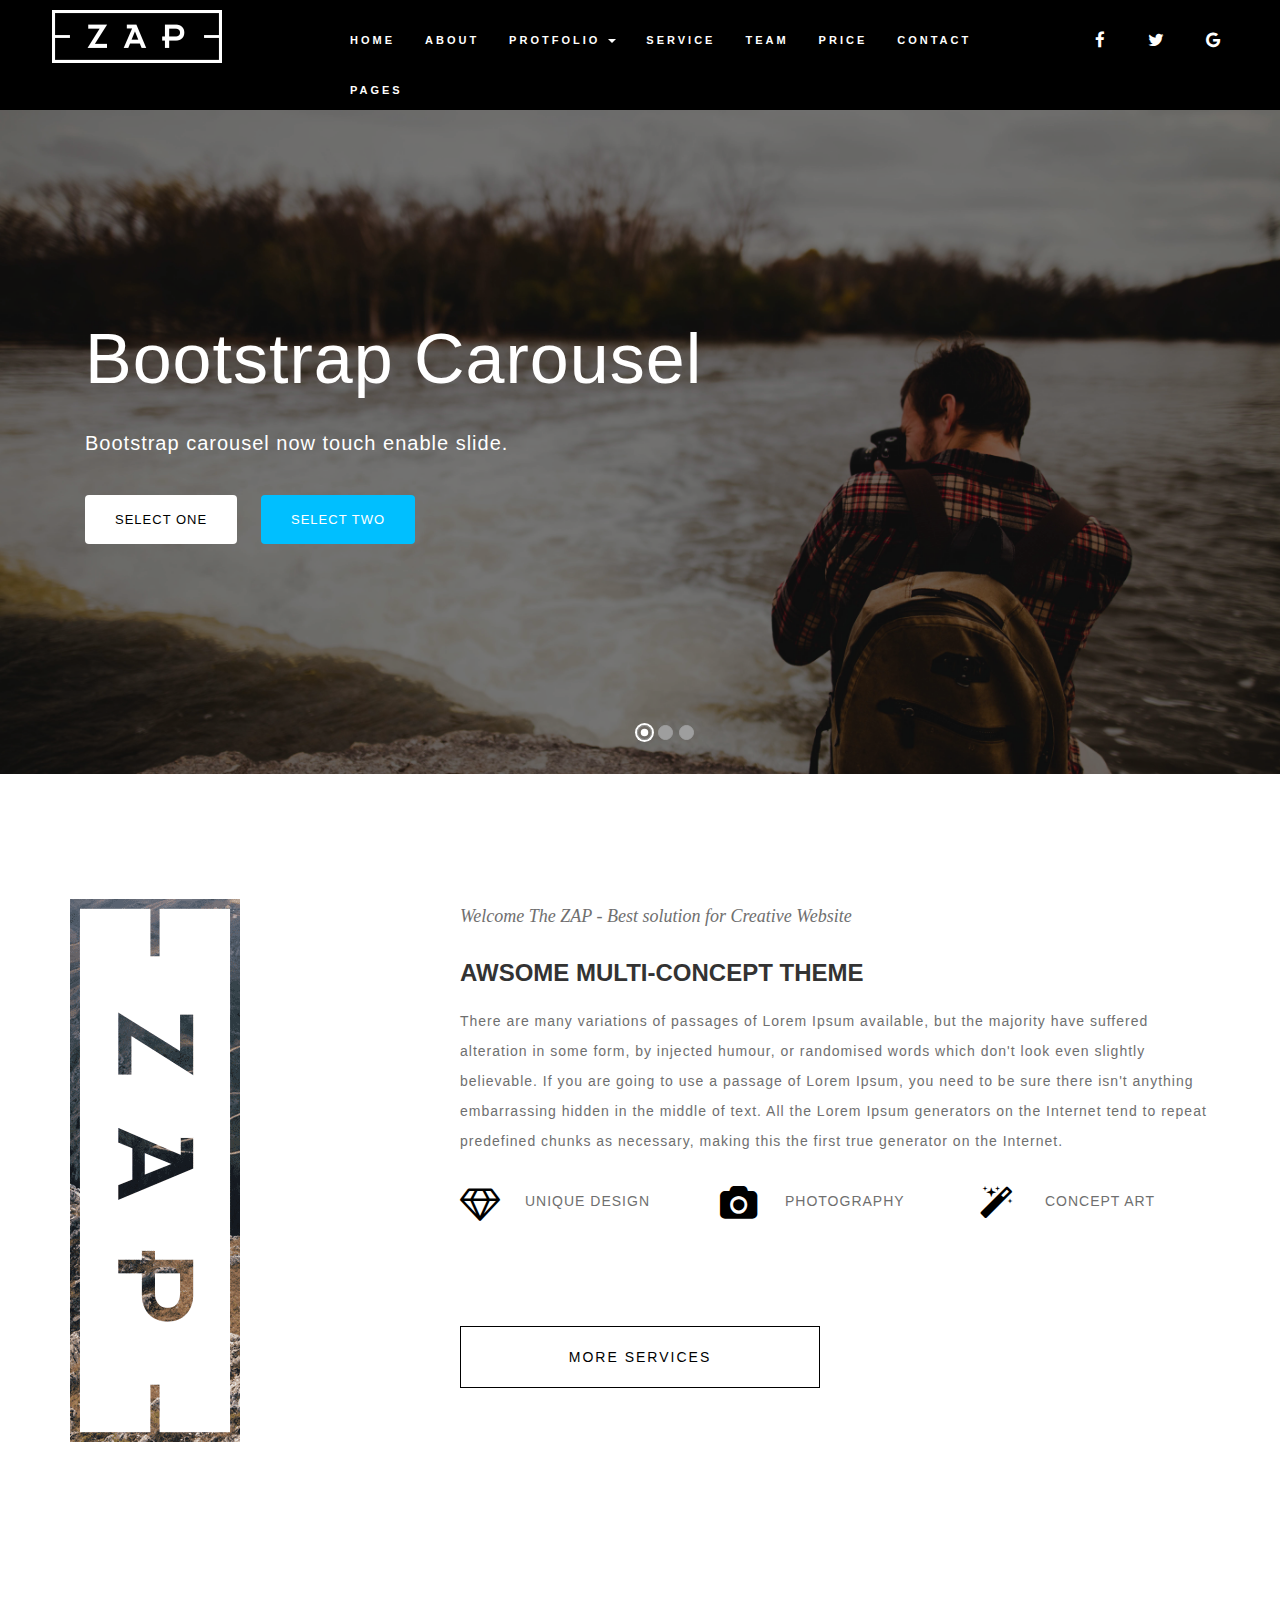
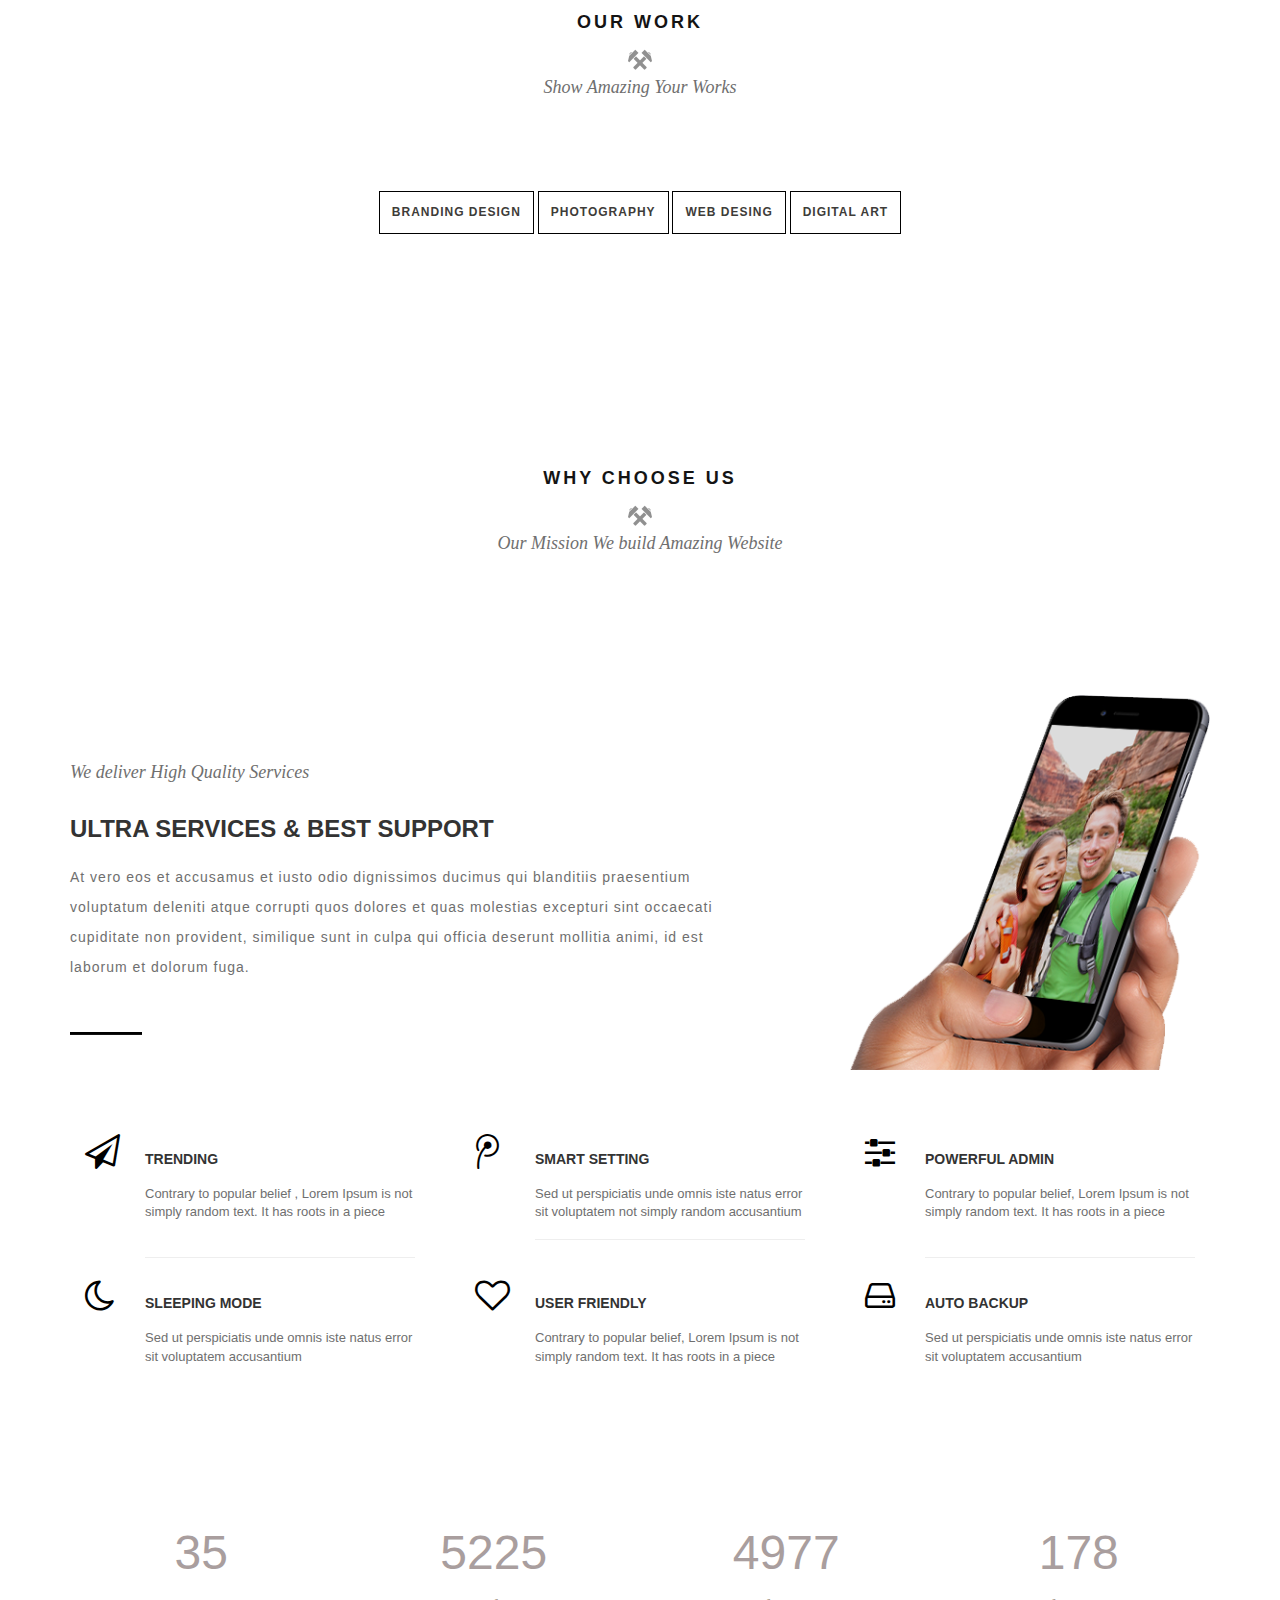
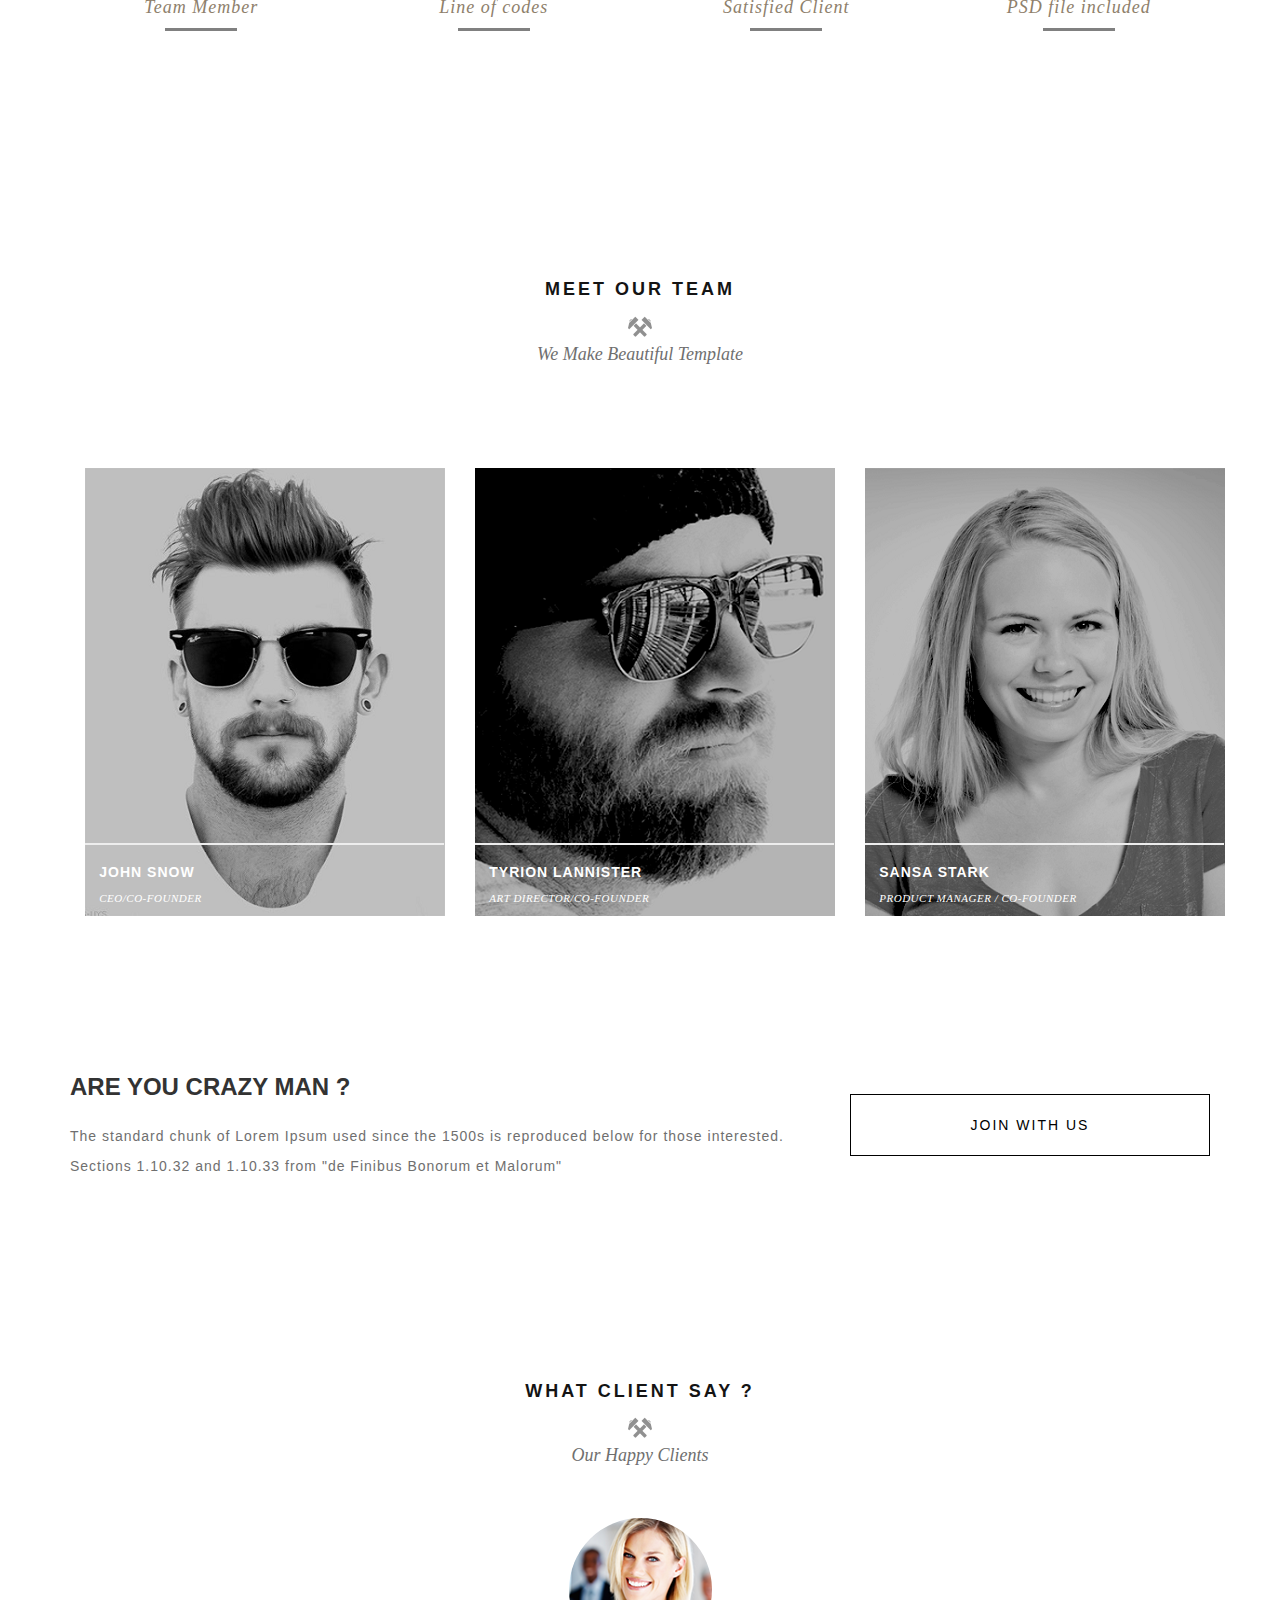
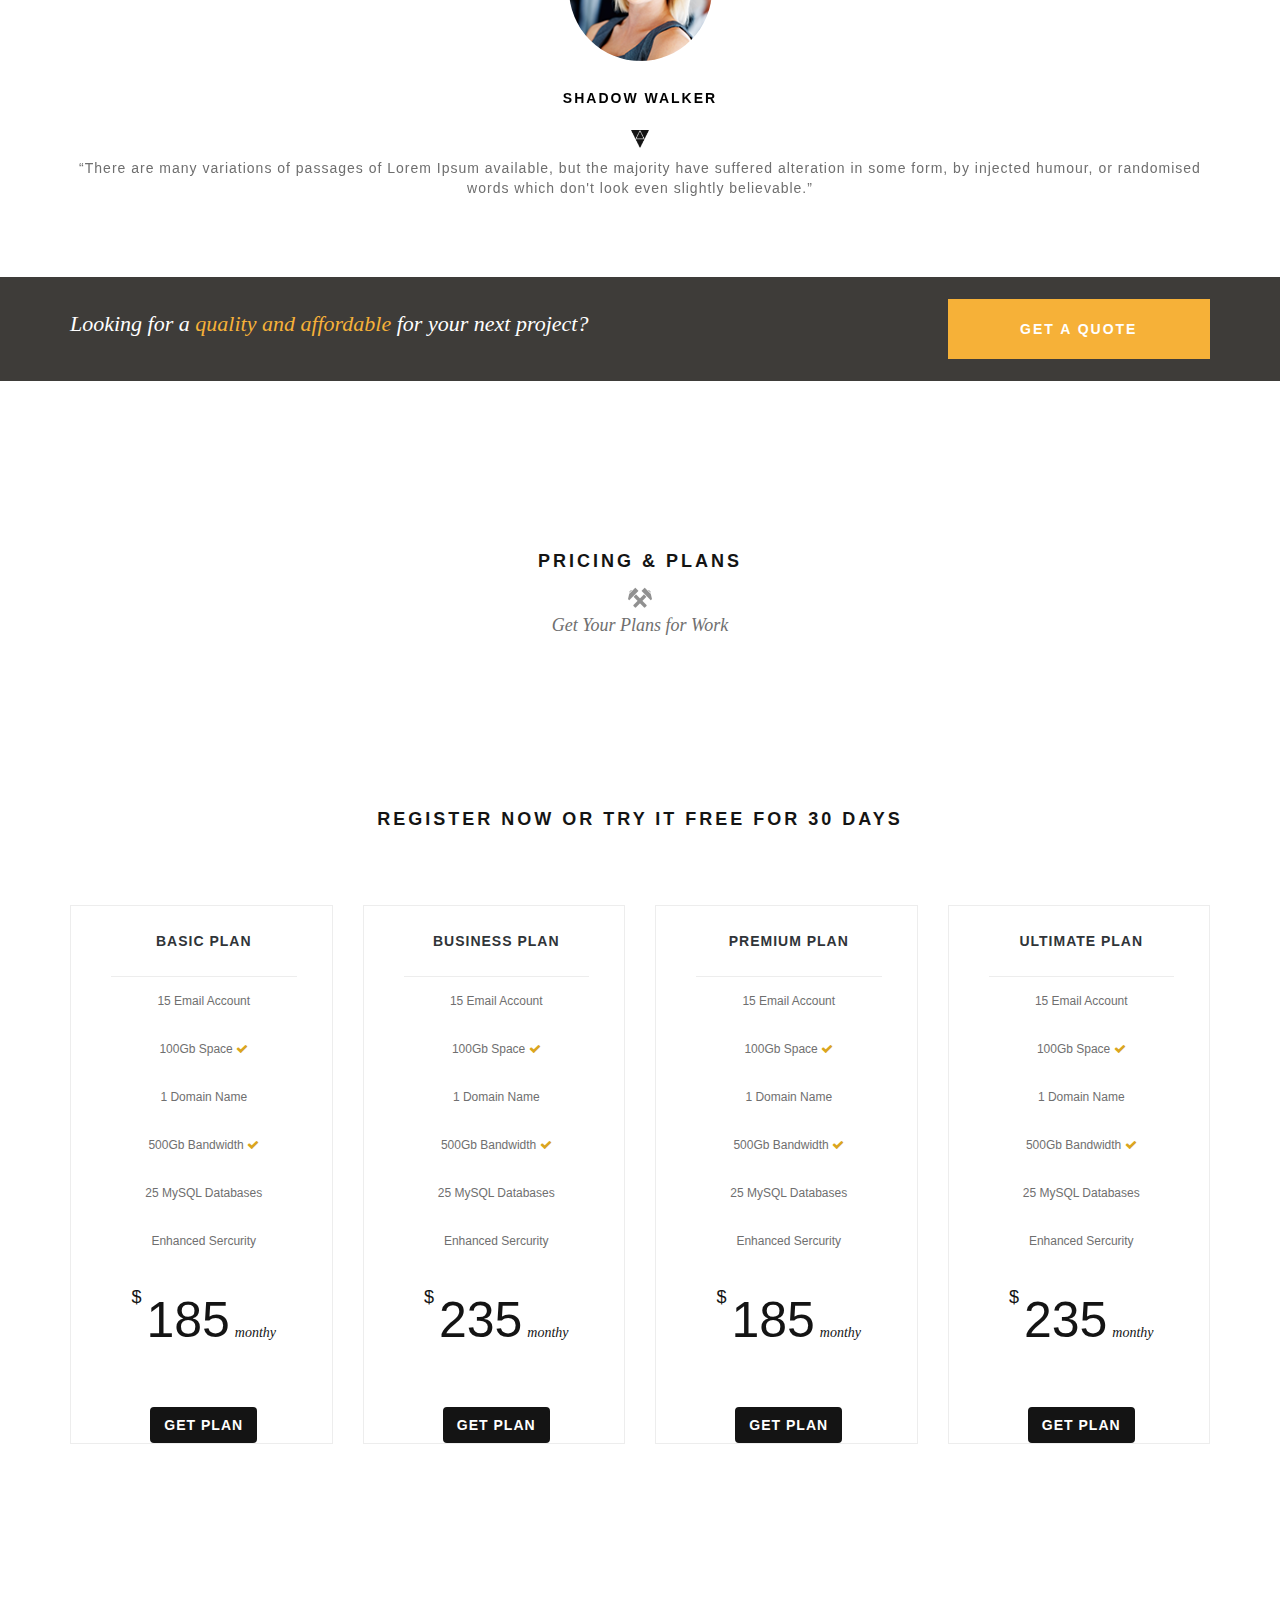
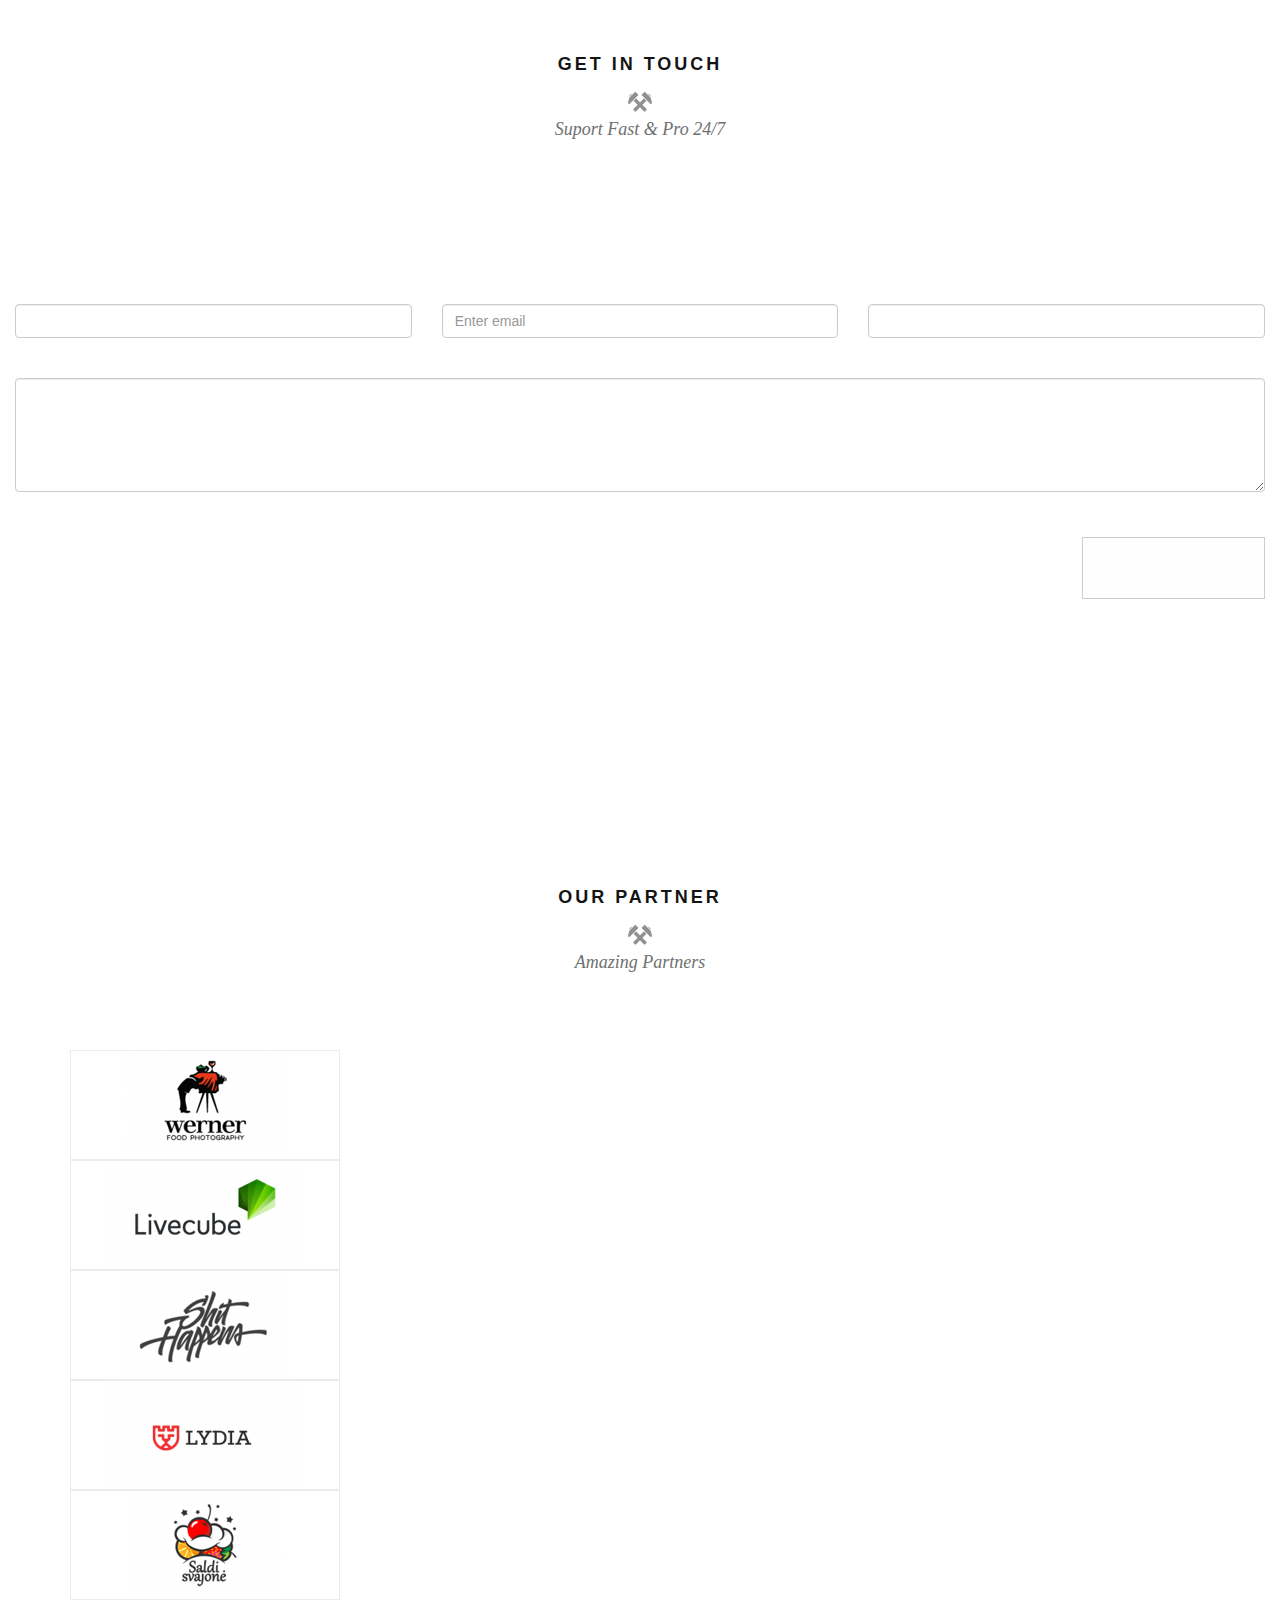
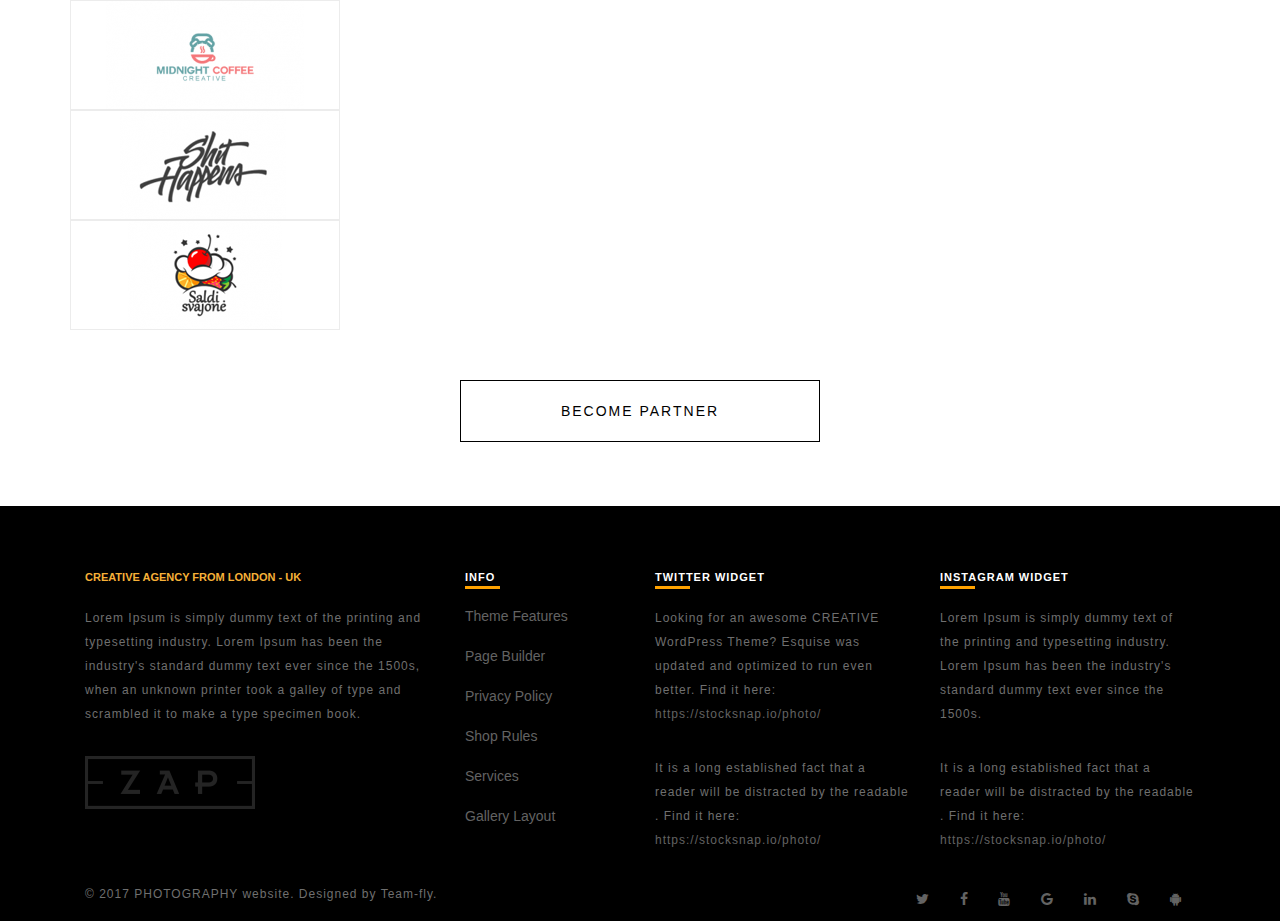
==== commit ce444f04: "Here is the updated one.:)" ====
--- a/index.html
+++ b/index.html
@@ -39,7 +39,16 @@
 
                     <li><a href="#home">home</a></li>
                     <li><a href="#about">About</a></li>
-                    <li><a href="#protfolio">protfolio</a></li>
+                    <li  class="dropdown"><a class="dropdown-toggle" data-toggle="dropdown" href="#">protfolio
+                    <span class="caret"></span></a>
+                        <ul class="drop dropdown-menu">
+                          <li><a href="#">home</a></li>
+                          <li><a href="#">About</a></li>
+                          <li><a href="#">price</a></li>
+                          
+                          <li><a href="#">service</a></li>
+                        </ul>
+                    </li>
                     <li><a href="#service">service</a></li>
                     <li><a href="#team">team</a></li>
                     <li><a href="#price">price</a></li>
--- a/style.css
+++ b/style.css
@@ -15,6 +15,40 @@
 }
 
 /*Whole nav div #3e3c39*/
+.drop
+{
+    background-color: black !important;
+    margin-bottom: 0px !important;
+        margin-top: 23px !important;;
+    
+}
+.drop>li>a
+{
+    color:white !important;
+    text-align: center !important;
+    padding: 20px !important;
+    letter-spacing: 3px;
+    text-transform: uppercase;
+    font-weight: 600;
+    transition: all .5s linear;
+    font-size: 11px;
+    
+}
+.drop>li>a:hover
+{
+  
+  
+     background-color: rgb(222, 163, 18)!important;
+   
+    color: black !important;
+    font-weight: 800;
+      transition: all .5s linear;
+    
+}
+
+
+
+
 .navbar-inverse.nav_background
 {
     background-color: black;
